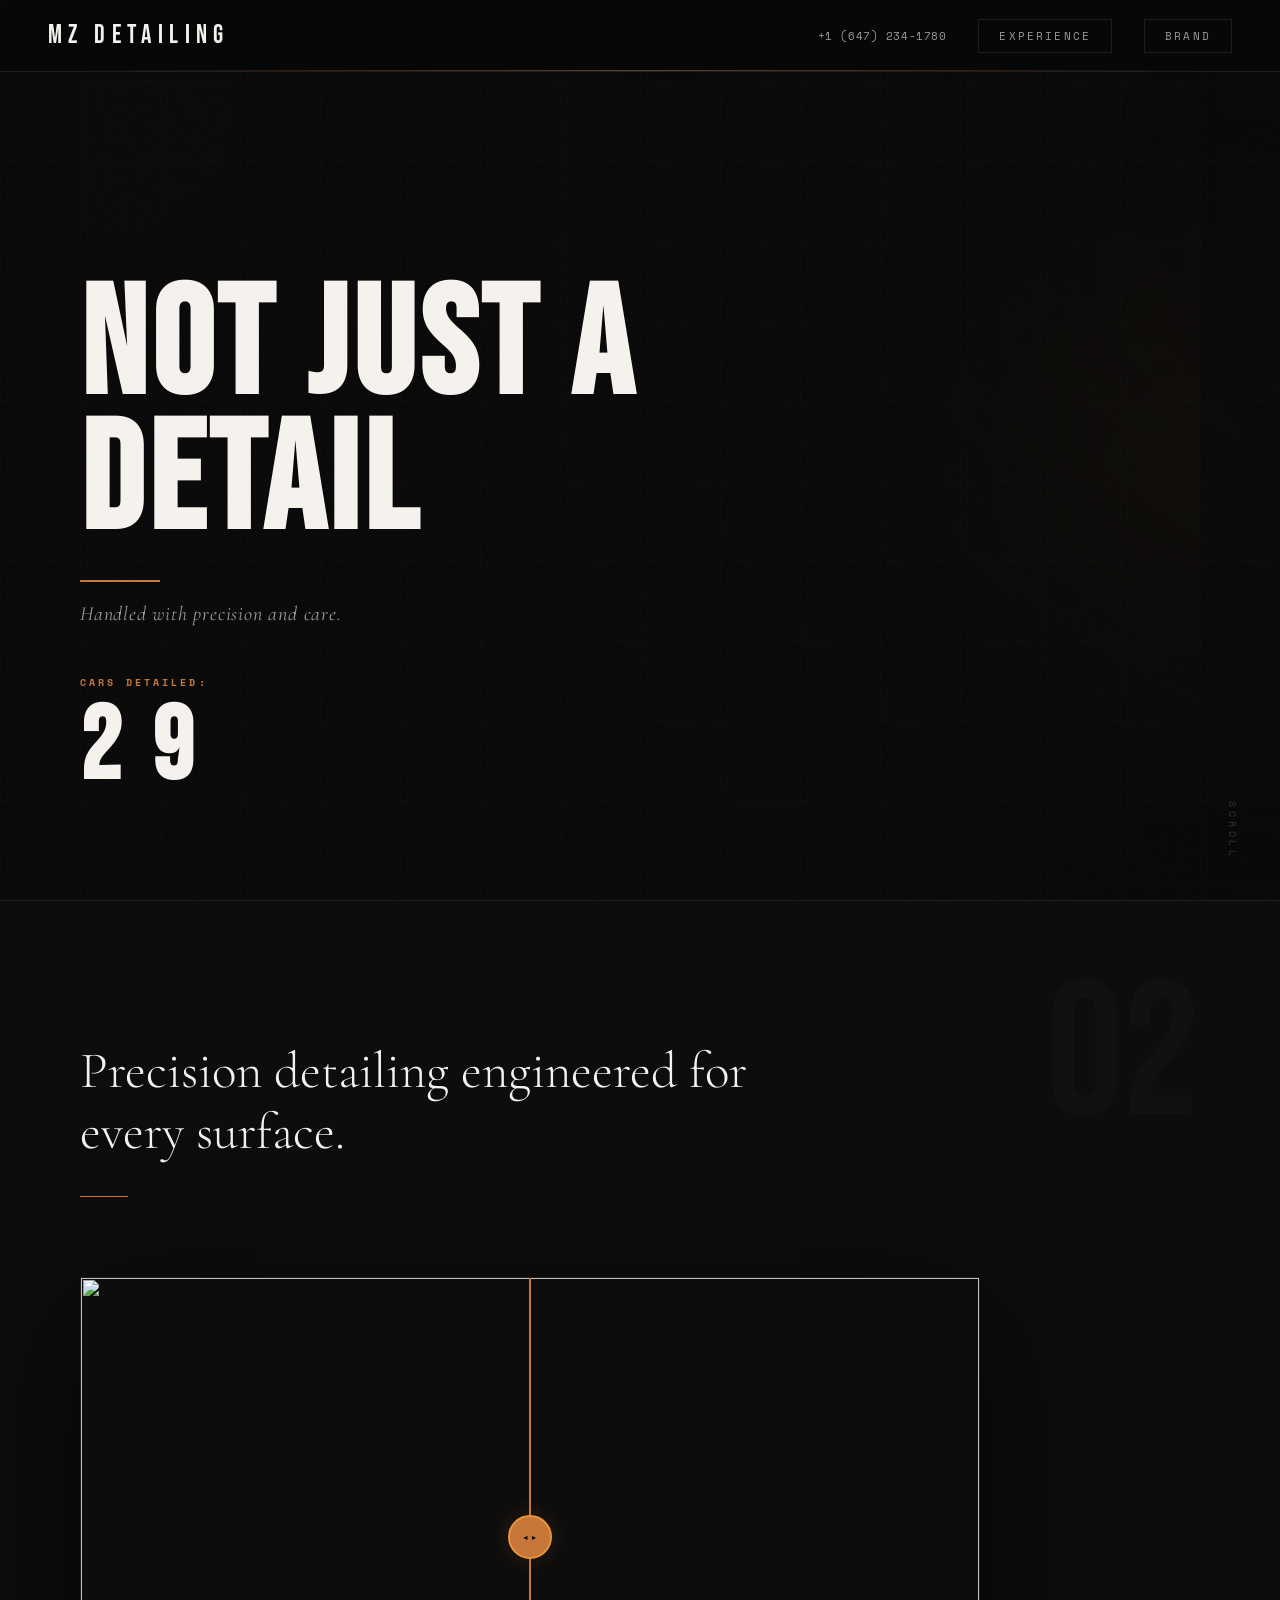
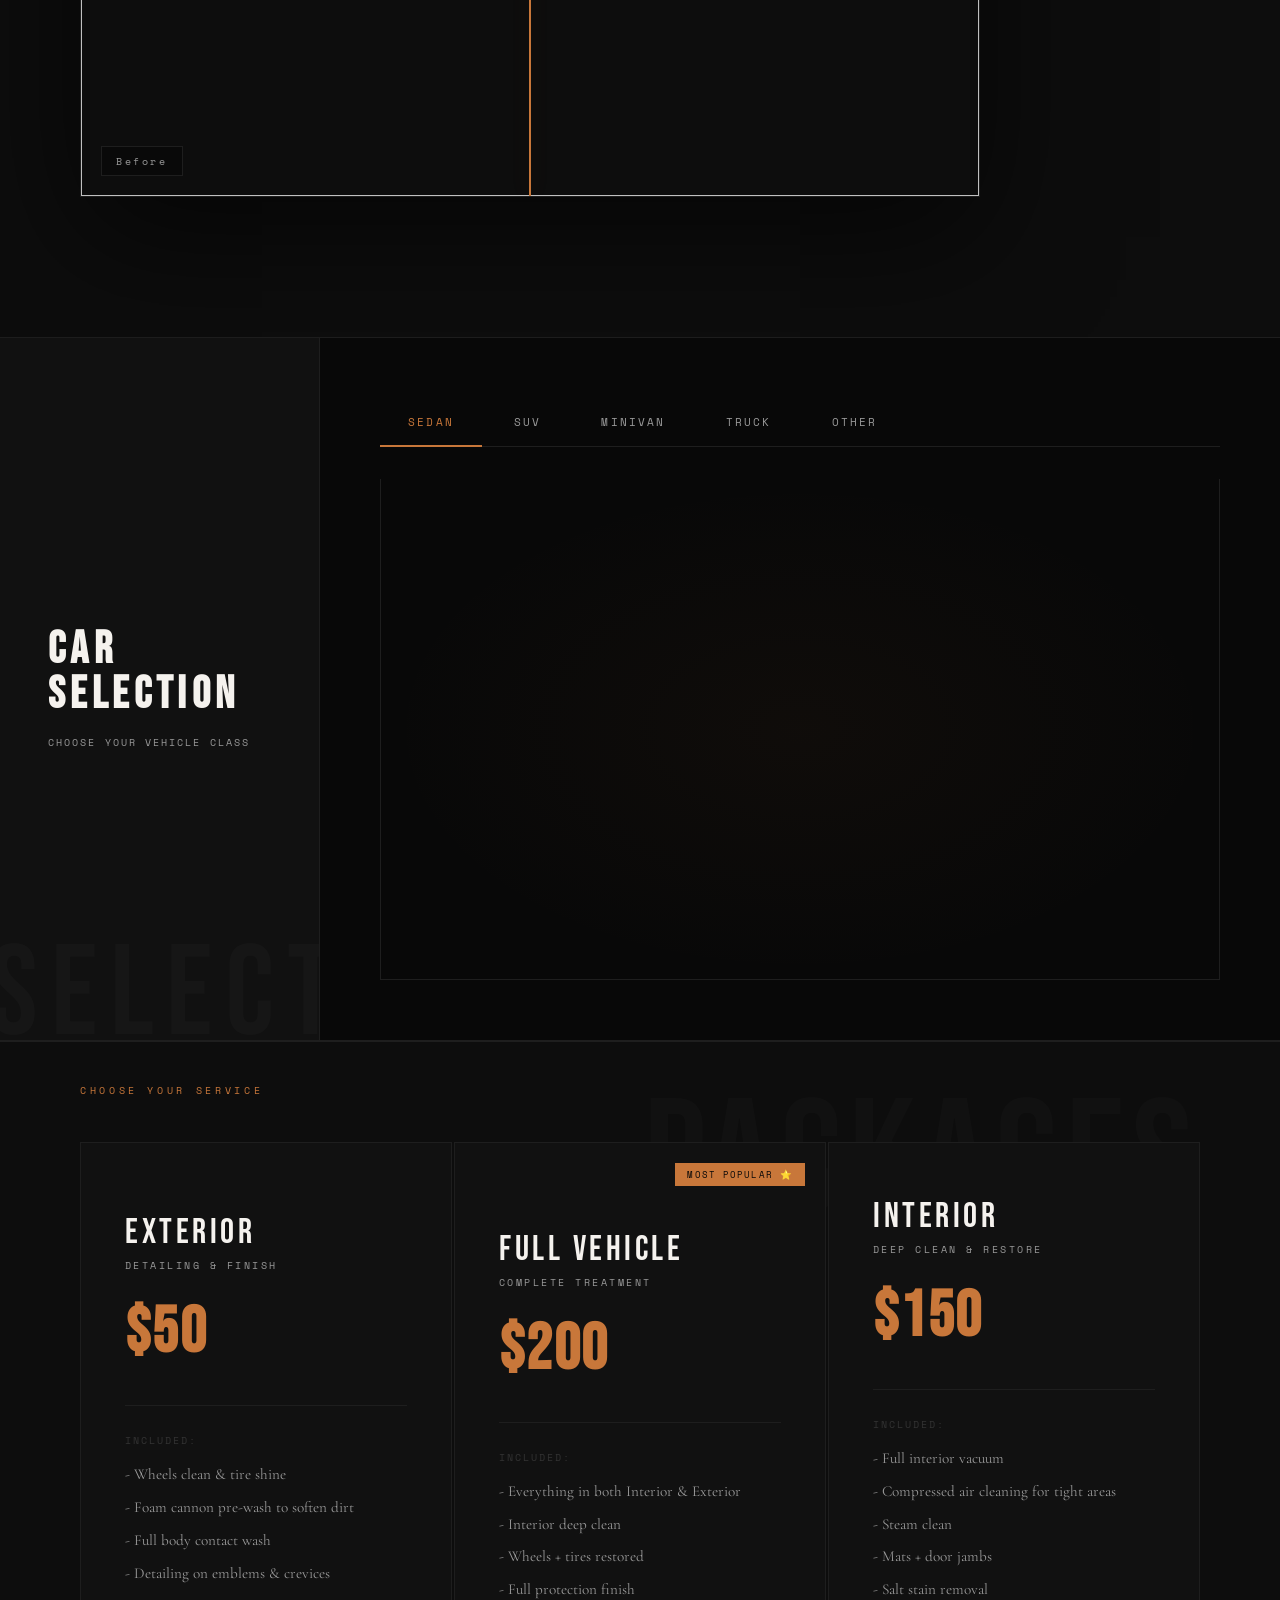
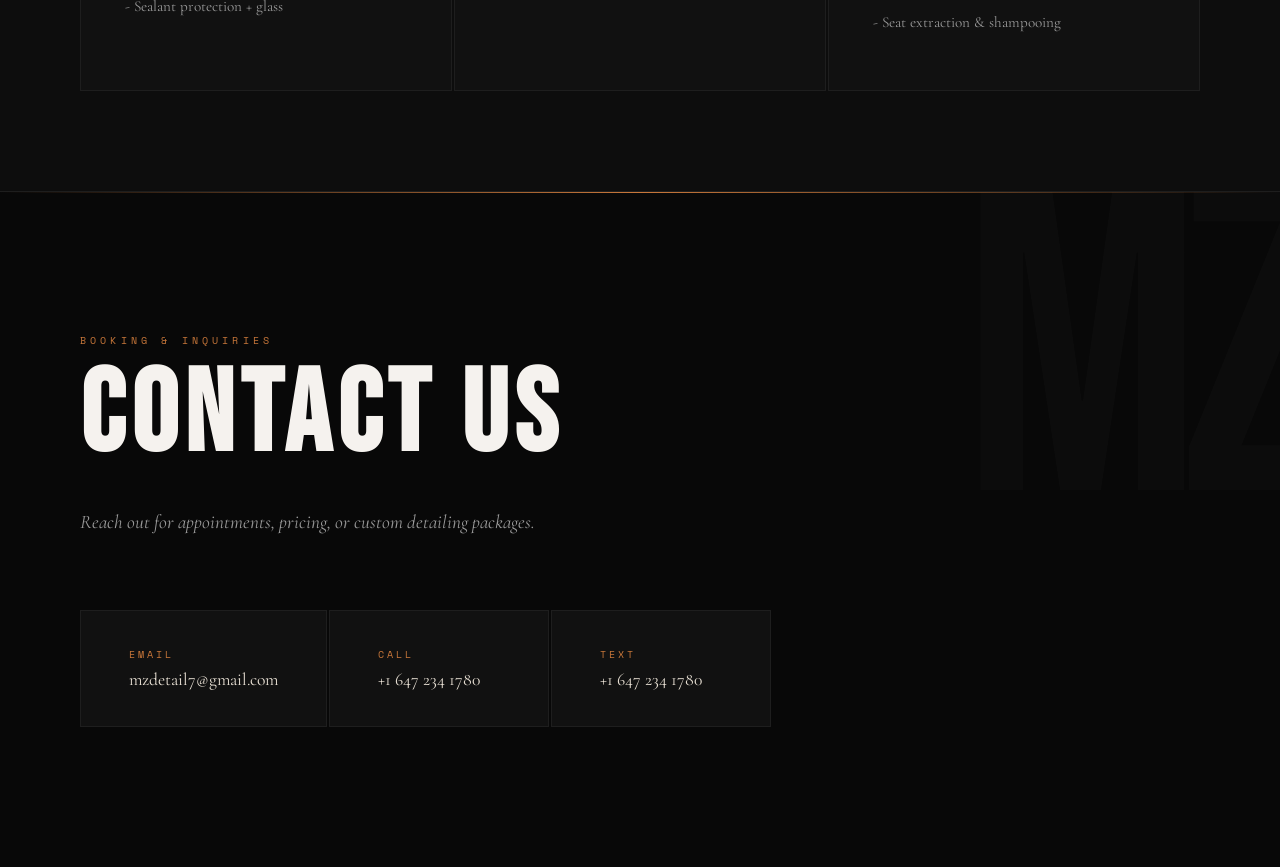
==== index.html @ 90c86f49 "pop up menu" ====
<!DOCTYPE html>
<html>
<head>
  <link rel="stylesheet" href="style.css">
</head>

<body>
  <div class="ambient ambient-1"></div>
  <div class="ambient ambient-2"></div>
  <div class="grid-overlay"></div>
  <div class="noise"></div>

  <nav>
    <div class="logo">MZ DETAILING</div>
      <div class="menu">
      <div> +1 (647) 234-1780</div>
      <button id="EXPERIENCE">EXPERIENCE</button>
      <button id="BRAND">BRAND</button>
    </div>
  </nav>

  <section class="hero">
    <video autoplay muted loop>
      <source src="car_driving_demo.mp4" type="video/mp4">
    </video>
    <div class="hero-overlay"></div>
    <div class="hero-text">
      <h1>NOT JUST A DETAIL</h1>
      <div class="hero-line"></div>
      <p>Handled with precision and care.</p>
      <h3> Cars Detailed: </h3>
      <h3 class="counter" data-target="100">0</h3>
    </div>
  </section>

  <section class="statement">

  <div class="statement-content">
    <h2>
      Precision detailing engineered
      for every surface.
    </h2>
    
    <div class="ba-slider" id="baSlider">

      <div class="layer before">
        <img src="before.jpg">
        <span>Before</span>
      </div>

      <div class="layer after">
        <img src="after.jpg">
        <span>After</span>
      </div>

      <div class="handle"></div>

    </div>
  </div>

</section>

  <section class="selector">

  <section class="car-selection-wrapper">

    <div class="car-selection-panel">

      <!-- LEFT WEDGE -->
      <div class="car-selection-left">
        <h2>CAR SELECTION</h2>
        <p>Choose your vehicle class</p>
      </div>

    <!-- RIGHT CONTENT -->
      <div class="car-selection-right">

        <div class="car-selection">

          <div class="vehicle-menu">
            <button>Sedan</button>
            <button>SUV</button>
            <button>Minivan</button>
            <button>Truck</button>
            <button>Other</button>
          </div>

          <div class="vehicle-preview">
            <script type="module" src="https://unpkg.com/@google/model-viewer/dist/model-viewer.min.js"></script>
            <model-viewer
              src="./models/sedan.glb"
              auto-rotate
              camera-controls
              shadow-intensity="1"
              exposure="1.2"
              environment-image="neutral"
              camera-orbit="0deg 75deg 3m"
              style="width: 100%; height: 500px; background: #111;">
            </model-viewer>
          </div>

        </div>

      </div>

    </div>

  </section>
  

  <!-- =========================
  PRICING PACKAGES
  ========================== -->
    <div class="vehicles">

      <section class="models">

        <button class="card" id="EXTERIOR">
          <div class="card-content">
            <span class="label">Exterior</span>
            <span class="sub">Detailing & finish</span>
            <h2 class="price" data-service="Exterior">$50</h2>
          </div>

          <div class="card-steps">
            <div>Included:</div>
            <div>- Wheels clean & tire shine</div>
            <div>- Foam cannon pre-wash to soften dirt</div>
            <div>- Full body contact wash</div>
            <div>- Detailing on emblems & crevices</div>
            <div>- Sealant protection + glass</div>
          </div>
        </button>

        <button class="card" id="FULL VEHICLE">
          <div class="popular-tag">Most Popular ⭐</div>

          <div class="card-content">
            <span class="label">Full Vehicle</span>
            <span class="sub">Complete treatment</span>
            <h2 class="price" data-service="FULL VEHICLE">$200</h2>
          </div>

          <div class="card-steps">
            <div>Included:</div>
            <div>- Everything in both Interior & Exterior</div>
            <div>- Interior deep clean</div>
            <div>- Wheels + tires restored</div>
            <div>- Full protection finish</div>
          </div>
        </button>

        <button class="card" id="INTERIOR">
          <div class="card-content">
            <span class="label">Interior</span>
            <span class="sub">Deep clean & restore</span>
            <h2 class="price" data-service="Interior">$150</h2>
          </div>

          <div class="card-steps">
            <div>Included:</div>
            <div>- Full interior vacuum</div>
            <div>- Compressed air cleaning for tight areas</div>
            <div>- Steam clean</div>
            <div>- Mats + door jambs</div>
            <div>- Salt stain removal</div>
            <div>- Seat extraction & shampooing</div>
          </div>
        </button>

      </section>

    </div>

  </section>

  <section class="contact">
    <div class="contact-box">
      <p class="eyebrow"> BOOKING & INQUIRIES</p>
      <h2>Contact Us</h2>
    
      <p class="contact-text">
        Reach out for appointments, pricing, or custom detailing packages.
      </p>
      <div class="contact-links">
        <a href="mailto:info@mzdetailing.com" class="contact-item">
          <span> Email</span>
          mzdetail7@gmail.com
        </a>

        <a href="tel:+1234567890" class="contact-item">
          <span> Call </span>
          +1 647 234 1780
        </a>

        <a href="tel:+1234567890" class="contact-item">
          <span> Text </span>
          +1 647 234 1780
        </a>
      </div>
  </section>

  <script src="script.js"></script>
</body>
---- style.css ----
/* ============================================================
   MZ DETAILING — INDUSTRIAL LUXURY
   Dark steel + copper accent + editorial typography
   ============================================================ */

@import url('https://fonts.googleapis.com/css2?family=Bebas+Neue&family=Cormorant+Garamond:ital,wght@0,300;0,400;0,600;1,300;1,400&family=Space+Mono:wght@400;700&display=swap');

/* ── TOKENS ─────────────────────────────────────────────── */
:root {
  --black:   #080808;
  --deep:    #0d0d0d;
  --panel:   #111111;
  --border:  #1e1e1e;
  --muted:   #333333;
  --steel:   #999999;
  --bone:    #e8e0d4;
  --white:   #f5f2ee;
  --copper:  #c8773a;
  --amber:   #e8963f;
  --glow:    rgba(200, 119, 58, 0.18);

  --ff-display: 'Bebas Neue', sans-serif;
  --ff-serif:   'Cormorant Garamond', serif;
  --ff-mono:    'Space Mono', monospace;

  --ease-out: cubic-bezier(0.16, 1, 0.3, 1);
  --ease-in:  cubic-bezier(0.7, 0, 0.84, 0);
}

/* ── RESET ──────────────────────────────────────────────── */
*, *::before, *::after { box-sizing: border-box; margin: 0; padding: 0; }

html {
  scroll-behavior: smooth;
  font-size: 16px;
}

body {
  background: var(--black);
  color: var(--bone);
  font-family: var(--ff-serif);
  overflow-x: hidden;
  cursor: crosshair;
}

a { color: inherit; text-decoration: none; }
button { cursor: pointer; font-family: inherit; border: none; background: none; }
img { display: block; width: 100%; }

/* ── AMBIENT BLOBS ──────────────────────────────────────── */
.ambient {
  position: fixed;
  border-radius: 50%;
  filter: blur(120px);
  pointer-events: none;
  z-index: 0;
  opacity: 0;
  animation: ambientPulse 8s ease-in-out infinite;
}

.ambient-1 {
  width: 600px; height: 600px;
  top: -200px; left: -200px;
  background: radial-gradient(circle, rgba(200,119,58,0.12), transparent 70%);
  animation-delay: 0s;
  opacity: 1;
}

.ambient-2 {
  width: 500px; height: 500px;
  bottom: 20%; right: -150px;
  background: radial-gradient(circle, rgba(232,150,63,0.08), transparent 70%);
  animation-delay: -4s;
  opacity: 1;
}

@keyframes ambientPulse {
  0%, 100% { transform: scale(1) translateY(0); opacity: 0.6; }
  50%       { transform: scale(1.15) translateY(-30px); opacity: 1; }
}

/* ── GRID OVERLAY ───────────────────────────────────────── */
.grid-overlay {
  position: fixed;
  inset: 0;
  pointer-events: none;
  z-index: 1;
  background-image:
    linear-gradient(rgba(255,255,255,0.015) 1px, transparent 1px),
    linear-gradient(90deg, rgba(255,255,255,0.015) 1px, transparent 1px);
  background-size: 80px 80px;
}

/* ── NOISE TEXTURE ──────────────────────────────────────── */
.noise {
  position: fixed;
  inset: 0;
  pointer-events: none;
  z-index: 2;
  opacity: 0.04;
  background-image: url("data:image/svg+xml,%3Csvg viewBox='0 0 256 256' xmlns='http://www.w3.org/2000/svg'%3E%3Cfilter id='n'%3E%3CfeTurbulence type='fractalNoise' baseFrequency='0.9' numOctaves='4' stitchTiles='stitch'/%3E%3C/filter%3E%3Crect width='100%25' height='100%25' filter='url(%23n)' opacity='1'/%3E%3C/svg%3E");
  background-repeat: repeat;
  background-size: 200px 200px;
}

/* ── NAV ─────────────────────────────────────────────────── */
nav {
  position: fixed;
  top: 0; left: 0; right: 0;
  z-index: 100;
  display: flex;
  align-items: center;
  justify-content: space-between;
  padding: 0 48px;
  height: 72px;
  background: rgba(8,8,8,0.85);
  backdrop-filter: blur(20px);
  border-bottom: 1px solid var(--border);
  transition: transform 0.4s var(--ease-out);
}

nav::after {
  content: '';
  position: absolute;
  bottom: 0; left: 48px; right: 48px;
  height: 1px;
  background: linear-gradient(90deg, transparent, var(--copper), transparent);
  opacity: 0.5;
}

.logo {
  font-family: var(--ff-display);
  font-size: 1.6rem;
  letter-spacing: 0.25em;
  color: var(--white);
  position: relative;
}

.logo::before {
  content: '';
  position: absolute;
  bottom: -4px; left: 0;
  width: 100%;
  height: 1px;
  background: var(--copper);
  transform: scaleX(0);
  transform-origin: left;
  transition: transform 0.4s var(--ease-out);
}

nav:hover .logo::before { transform: scaleX(1); }

.menu {
  display: flex;
  align-items: center;
  gap: 32px;
}

.menu > div {
  font-family: var(--ff-mono);
  font-size: 0.7rem;
  color: var(--steel);
  letter-spacing: 0.05em;
}

.menu button {
  font-family: var(--ff-mono);
  font-size: 0.68rem;
  letter-spacing: 0.2em;
  color: var(--steel);
  padding: 8px 20px;
  border: 1px solid var(--border);
  background: transparent;
  transition: color 0.3s, border-color 0.3s, background 0.3s;
  position: relative;
  overflow: hidden;
}

.menu button::before {
  content: '';
  position: absolute;
  inset: 0;
  background: var(--copper);
  transform: scaleY(0);
  transform-origin: bottom;
  transition: transform 0.3s var(--ease-out);
  z-index: -1;
}

.menu button:hover { color: var(--black); border-color: var(--copper); }
.menu button:hover::before { transform: scaleY(1); }

/* ── HERO ────────────────────────────────────────────────── */
.hero {
  position: relative;
  height: 100vh;
  min-height: 700px;
  overflow: hidden;
  display: flex;
  align-items: flex-end;
  padding: 0 0 100px 80px;
}

.hero video {
  position: absolute;
  inset: 0;
  width: 100%;
  height: 100%;
  object-fit: cover;
  filter: saturate(0.3) brightness(0.4);
}

.hero-overlay {
  position: absolute;
  inset: 0;
  background:
    linear-gradient(to right, rgba(8,8,8,0.92) 40%, transparent 100%),
    linear-gradient(to top, rgba(8,8,8,0.8) 0%, transparent 60%);
}

/* Vignette ring */
.hero::after {
  content: '';
  position: absolute;
  inset: 0;
  border: 80px solid rgba(8,8,8,0.6);
  pointer-events: none;
}

.hero-text {
  position: relative;
  z-index: 10;
  max-width: 700px;
}

.hero-text h1 {
  font-family: var(--ff-display);
  font-size: clamp(5rem, 12vw, 11rem);
  line-height: 0.88;
  letter-spacing: 0.03em;
  color: var(--white);
  animation: heroReveal 1.2s var(--ease-out) both;
}

.hero-line {
  width: 80px;
  height: 2px;
  background: var(--copper);
  margin: 28px 0 20px;
  animation: heroReveal 1.2s var(--ease-out) 0.2s both;
}

.hero-text p {
  font-family: var(--ff-serif);
  font-style: italic;
  font-size: 1.25rem;
  color: var(--steel);
  letter-spacing: 0.04em;
  animation: heroReveal 1.2s var(--ease-out) 0.35s both;
}

.hero-text h3 {
  font-family: var(--ff-mono);
  font-size: 0.65rem;
  letter-spacing: 0.3em;
  color: var(--copper);
  margin-top: 48px;
  text-transform: uppercase;
  animation: heroReveal 1.2s var(--ease-out) 0.5s both;
}

.hero-text .counter {
  font-family: var(--ff-display);
  font-size: clamp(3rem, 8vw, 6.5rem);
  color: var(--white);
  line-height: 1;
  display: block;
  margin-top: 8px;
  animation: heroReveal 1.2s var(--ease-out) 0.55s both;
}

@keyframes heroReveal {
  from { opacity: 0; transform: translateY(40px); }
  to   { opacity: 1; transform: translateY(0); }
}

/* Scroll indicator */
.hero::before {
  content: 'SCROLL';
  position: absolute;
  right: 40px;
  bottom: 40px;
  font-family: var(--ff-mono);
  font-size: 0.6rem;
  letter-spacing: 0.4em;
  color: var(--muted);
  writing-mode: vertical-rl;
  z-index: 10;
  animation: scrollBlink 2s ease-in-out infinite;
}

@keyframes scrollBlink {
  0%, 100% { opacity: 0.4; }
  50%       { opacity: 1; }
}

/* ── STATEMENT SECTION ──────────────────────────────────── */
.statement {
  position: relative;
  z-index: 3;
  padding: 140px 80px;
  background: var(--deep);
  border-top: 1px solid var(--border);
  border-bottom: 1px solid var(--border);
}

.statement::before {
  content: '02';
  position: absolute;
  top: 60px; right: 80px;
  font-family: var(--ff-display);
  font-size: 12rem;
  color: rgba(255,255,255,0.02);
  line-height: 1;
  pointer-events: none;
}

.statement-content {
  max-width: 1200px;
  margin: 0 auto;
}

.statement-content h2 {
  font-family: var(--ff-serif);
  font-weight: 300;
  font-size: clamp(2rem, 4vw, 3.5rem);
  line-height: 1.2;
  color: var(--white);
  max-width: 700px;
  margin-bottom: 80px;
  position: relative;
}

.statement-content h2::after {
  content: '';
  display: block;
  width: 48px;
  height: 1px;
  background: var(--copper);
  margin-top: 32px;
}

/* BEFORE/AFTER SLIDER */
.ba-slider {
  position: relative;
  width: 100%;
  max-width: 900px;
  height: 520px;
  overflow: hidden;
  border: 1px solid var(--border);
  cursor: col-resize;
  box-shadow: 0 40px 120px rgba(0,0,0,0.6);
}

.layer {
  position: absolute;
  inset: 0;
  overflow: hidden;
}

.layer img {
  width: 100%;
  height: 100%;
  object-fit: cover;
  display: block;
}

.layer span {
  position: absolute;
  bottom: 20px;
  font-family: var(--ff-mono);
  font-size: 0.65rem;
  letter-spacing: 0.25em;
  padding: 6px 14px;
  background: rgba(8,8,8,0.8);
  border: 1px solid var(--border);
  color: var(--steel);
}

.layer.before span { left: 20px; }
.layer.after span  { right: 20px; }
.layer.after { clip-path: inset(0 50% 0 0); }

.handle {
  position: absolute;
  top: 0; bottom: 0;
  left: 50%;
  width: 2px;
  background: var(--copper);
  z-index: 10;
  transform: translateX(-50%);
  box-shadow: 0 0 20px var(--glow);
}

.handle::before, .handle::after {
  content: '';
  position: absolute;
  left: 50%;
  transform: translateX(-50%);
  width: 44px;
  height: 44px;
  border-radius: 50%;
  background: var(--copper);
  border: 2px solid var(--amber);
  box-shadow: 0 0 24px var(--glow);
}

.handle::before { top: 50%; transform: translate(-50%, -50%); }

/* Arrow chevrons inside handle */
.handle::after {
  top: 50%; transform: translate(-50%, -50%);
  background: transparent;
  border: none;
  content: '◀ ▶';
  font-size: 0.55rem;
  color: var(--black);
  font-weight: bold;
  display: flex;
  align-items: center;
  justify-content: center;
  letter-spacing: 0.1em;
  width: auto;
  height: auto;
  white-space: nowrap;
}

/* ── SELECTOR / VEHICLE ─────────────────────────────────── */
.selector {
  position: relative;
  z-index: 3;
  background: var(--black);
}

.car-selection-wrapper {
  padding: 0;
}

.car-selection-panel {
  display: grid;
  grid-template-columns: 320px 1fr;
  min-height: 600px;
  border-bottom: 1px solid var(--border);
}

.car-selection-left {
  background: var(--panel);
  border-right: 1px solid var(--border);
  padding: 80px 48px;
  display: flex;
  flex-direction: column;
  justify-content: center;
  position: relative;
  overflow: hidden;
}

.car-selection-left::after {
  content: 'SELECT';
  position: absolute;
  bottom: -20px; left: -10px;
  font-family: var(--ff-display);
  font-size: 8rem;
  color: rgba(255,255,255,0.025);
  letter-spacing: 0.1em;
  pointer-events: none;
  line-height: 1;
}

.car-selection-left h2 {
  font-family: var(--ff-display);
  font-size: 2.8rem;
  letter-spacing: 0.12em;
  color: var(--white);
  line-height: 1;
}

.car-selection-left p {
  font-family: var(--ff-mono);
  font-size: 0.65rem;
  letter-spacing: 0.2em;
  color: var(--steel);
  margin-top: 16px;
  text-transform: uppercase;
}

.car-selection-right {
  padding: 60px 60px 60px 60px;
  background: var(--black);
}

.car-selection {
  display: grid;
  grid-template-rows: auto 1fr;
  height: 100%;
  gap: 32px;
}

/* VEHICLE MENU */
.vehicle-menu {
  display: flex;
  gap: 4px;
  border-bottom: 1px solid var(--border);
  padding-bottom: 0;
  position: relative;
}

.vehicle-menu button {
  font-family: var(--ff-mono);
  font-size: 0.68rem;
  letter-spacing: 0.2em;
  color: var(--steel);
  padding: 16px 28px;
  background: transparent;
  border: none;
  transition: color 0.3s;
  position: relative;
  text-transform: uppercase;
}

.vehicle-menu button::after {
  content: '';
  position: absolute;
  bottom: -1px; left: 0; right: 0;
  height: 2px;
  background: var(--copper);
  transform: scaleX(0);
  transition: transform 0.3s var(--ease-out);
}

.vehicle-menu button:hover { color: var(--bone); }
.vehicle-menu button.active { color: var(--copper); }
.vehicle-menu button.active::after { transform: scaleX(1); }

.vehicle-preview {
  display: flex;
  align-items: center;
  justify-content: center;
  background: radial-gradient(ellipse at center, rgba(200,119,58,0.04) 0%, transparent 70%);
  border: 1px solid var(--border);
  border-top: none;
  min-height: 420px;
  position: relative;
  overflow: hidden;
}

.vehicle-preview model-viewer {
  width: 100%;
  height: 480px;
  background: transparent !important;
  --progress-bar-color: var(--copper);
  --progress-mask: transparent;
  opacity: 1;
  transition: opacity 0.3s ease;
}

/* ── PRICING CARDS ──────────────────────────────────────── */
.vehicles {
  padding: 100px 80px;
  background: var(--deep);
  border-top: 1px solid var(--border);
  position: relative;
  z-index: 3;
}

.vehicles::before {
  content: 'PACKAGES';
  position: absolute;
  top: 40px; right: 80px;
  font-family: var(--ff-display);
  font-size: 10rem;
  color: rgba(255,255,255,0.02);
  pointer-events: none;
  letter-spacing: 0.05em;
  line-height: 1;
}

.models {
  display: grid;
  grid-template-columns: repeat(3, 1fr);
  gap: 2px;
  max-width: 1300px;
  margin: 0 auto;
  position: relative;
}

/* Section label above cards */
.models::before {
  content: 'CHOOSE YOUR SERVICE';
  position: absolute;
  top: -60px; left: 0;
  font-family: var(--ff-mono);
  font-size: 0.65rem;
  letter-spacing: 0.35em;
  color: var(--copper);
}

.card {
  position: relative;
  background: var(--panel);
  border: 1px solid var(--border);
  padding: 56px 44px;
  text-align: left;
  overflow: hidden;
  transition: opacity 0.7s var(--ease-out), box-shadow 0.4s, border-color 0.3s;
  opacity: 0;
  transform: translateY(40px);
  cursor: pointer;
  --mx: 50%; --my: 50%;
}

.card.show {
  opacity: 1;
  transform: translateY(0);
}

/* Shimmer / spotlight */
.card::before {
  content: '';
  position: absolute;
  inset: 0;
  background: radial-gradient(circle at var(--mx) var(--my), rgba(200,119,58,0.12), transparent 55%);
  opacity: 0;
  transition: opacity 0.4s;
  pointer-events: none;
}

.card:hover::before { opacity: 1; }
.card:hover { border-color: rgba(200,119,58,0.5); box-shadow: 0 24px 80px rgba(0,0,0,0.5); }

/* Top copper line on hover */
.card::after {
  content: '';
  position: absolute;
  top: 0; left: 0; right: 0;
  height: 2px;
  background: linear-gradient(90deg, transparent, var(--copper), transparent);
  transform: scaleX(0);
  transition: transform 0.5s var(--ease-out);
}

.card:hover::after { transform: scaleX(1); }

/* Popular tag */
.popular-tag {
  position: absolute;
  top: 20px; right: 20px;
  font-family: var(--ff-mono);
  font-size: 0.58rem;
  letter-spacing: 0.12em;
  color: var(--black);
  background: var(--copper);
  padding: 5px 12px;
  text-transform: uppercase;
}

.card-content {
  margin-bottom: 40px;
}

.label {
  display: block;
  font-family: var(--ff-display);
  font-size: 2.2rem;
  letter-spacing: 0.1em;
  color: var(--white);
  line-height: 1;
}

.sub {
  display: block;
  font-family: var(--ff-mono);
  font-size: 0.62rem;
  letter-spacing: 0.25em;
  color: var(--steel);
  margin-top: 8px;
  text-transform: uppercase;
}

.price {
  font-family: var(--ff-display);
  font-size: 4rem;
  color: var(--copper);
  line-height: 1;
  margin-top: 28px;
  letter-spacing: 0.02em;
  transition: color 0.3s;
}

.card:hover .price { color: var(--amber); }

.card-steps {
  border-top: 1px solid var(--border);
  padding-top: 28px;
  display: flex;
  flex-direction: column;
  gap: 10px;
}

.card-steps div {
  font-family: var(--ff-serif);
  font-size: 0.95rem;
  color: var(--steel);
  line-height: 1.5;
  transition: color 0.3s;
}

.card-steps div:first-child {
  font-family: var(--ff-mono);
  font-size: 0.62rem;
  letter-spacing: 0.2em;
  text-transform: uppercase;
  color: var(--muted);
  margin-bottom: 4px;
}

.card:hover .card-steps div { color: var(--bone); }

/* Stagger card reveals */
.card:nth-child(1) { transition-delay: 0s; }
.card:nth-child(2) { transition-delay: 0.1s; }
.card:nth-child(3) { transition-delay: 0.2s; }

/* ── CONTACT ─────────────────────────────────────────────── */
.contact {
  position: relative;
  z-index: 3;
  padding: 140px 80px;
  background: var(--black);
  border-top: 1px solid var(--border);
  overflow: hidden;
}

.contact::before {
  content: 'MZ';
  position: absolute;
  top: -60px; right: -40px;
  font-family: var(--ff-display);
  font-size: 28rem;
  line-height: 1;
  color: rgba(255,255,255,0.015);
  pointer-events: none;
  letter-spacing: -0.05em;
}

/* Copper top border sweep */
.contact::after {
  content: '';
  position: absolute;
  top: 0; left: 0; right: 0;
  height: 1px;
  background: linear-gradient(90deg, transparent 0%, var(--copper) 50%, transparent 100%);
}

.contact-box {
  max-width: 900px;
  position: relative;
  z-index: 1;
}

.eyebrow {
  font-family: var(--ff-mono);
  font-size: 0.65rem;
  letter-spacing: 0.4em;
  color: var(--copper);
  text-transform: uppercase;
  margin-bottom: 20px;
}

.contact-box h2 {
  font-family: var(--ff-display);
  font-size: clamp(4rem, 9vw, 8rem);
  line-height: 0.85;
  letter-spacing: 0.06em;
  color: var(--white);
  margin-bottom: 40px;
}

.contact-text {
  font-family: var(--ff-serif);
  font-style: italic;
  font-size: 1.2rem;
  color: var(--steel);
  max-width: 480px;
  line-height: 1.7;
  margin-bottom: 72px;
}

.contact-links {
  display: flex;
  gap: 2px;
  flex-wrap: wrap;
}

.contact-item {
  display: flex;
  flex-direction: column;
  gap: 8px;
  padding: 36px 48px;
  background: var(--panel);
  border: 1px solid var(--border);
  font-family: var(--ff-serif);
  font-size: 1.1rem;
  color: var(--bone);
  min-width: 220px;
  transition: background 0.3s, border-color 0.3s, transform 0.3s var(--ease-out);
  position: relative;
  overflow: hidden;
}

.contact-item::after {
  content: '→';
  position: absolute;
  bottom: 20px; right: 24px;
  font-size: 1rem;
  color: var(--copper);
  opacity: 0;
  transform: translateX(-8px);
  transition: opacity 0.3s, transform 0.3s;
}

.contact-item:hover {
  background: var(--deep);
  border-color: rgba(200,119,58,0.4);
  transform: translateY(-4px);
}

.contact-item:hover::after { opacity: 1; transform: translateX(0); }

.contact-item span {
  font-family: var(--ff-mono);
  font-size: 0.6rem;
  letter-spacing: 0.3em;
  color: var(--copper);
  text-transform: uppercase;
}

/* ── OTHER VEHICLE POPUP ─────────────────────────────────── */
.other-popup {
  position: fixed;
  inset: 0;
  z-index: 999;
  display: flex;
  align-items: center;
  justify-content: center;
  pointer-events: none;
  opacity: 0;
  transition: opacity 0.4s var(--ease-out);
}

.other-popup.active {
  opacity: 1;
  pointer-events: all;
}

.other-popup-backdrop {
  position: absolute;
  inset: 0;
  background: rgba(8, 8, 8, 0.85);
  backdrop-filter: blur(8px);
}

.other-popup-box {
  position: relative;
  z-index: 1;
  background: var(--panel);
  border: 1px solid var(--border);
  padding: 64px 60px;
  max-width: 560px;
  width: calc(100% - 48px);
  transform: translateY(32px) scale(0.97);
  transition: transform 0.5s var(--ease-out);
  overflow: hidden;
}

.other-popup-box::before {
  content: '';
  position: absolute;
  top: 0; left: 0; right: 0;
  height: 2px;
  background: linear-gradient(90deg, transparent, var(--copper), transparent);
}

.other-popup-box::after {
  content: 'MZ';
  position: absolute;
  bottom: -40px; right: -20px;
  font-family: var(--ff-display);
  font-size: 14rem;
  line-height: 1;
  color: rgba(255,255,255,0.02);
  pointer-events: none;
  letter-spacing: -0.05em;
}

.other-popup.active .other-popup-box {
  transform: translateY(0) scale(1);
}

.other-popup-close {
  position: absolute;
  top: 20px; right: 20px;
  font-family: var(--ff-mono);
  font-size: 0.7rem;
  color: var(--muted);
  padding: 8px 12px;
  border: 1px solid var(--border);
  background: transparent;
  transition: color 0.2s, border-color 0.2s;
  cursor: pointer;
  z-index: 2;
}

.other-popup-close:hover {
  color: var(--white);
  border-color: var(--copper);
}

.other-popup-eyebrow {
  font-family: var(--ff-mono);
  font-size: 0.62rem;
  letter-spacing: 0.35em;
  color: var(--copper);
  margin-bottom: 16px;
}

.other-popup-title {
  font-family: var(--ff-display);
  font-size: 3.8rem;
  line-height: 0.9;
  letter-spacing: 0.06em;
  color: var(--white);
  margin-bottom: 24px;
}

.other-popup-title em {
  font-family: var(--ff-serif);
  font-style: italic;
  color: var(--copper);
  font-size: 0.85em;
  letter-spacing: 0.02em;
}

.other-popup-body {
  font-family: var(--ff-serif);
  font-style: italic;
  font-size: 1.05rem;
  color: var(--steel);
  line-height: 1.7;
  margin-bottom: 48px;
  max-width: 400px;
}

.other-popup-actions {
  display: flex;
  flex-direction: column;
  gap: 2px;
}

.other-popup-btn {
  display: flex;
  align-items: center;
  justify-content: space-between;
  padding: 20px 28px;
  border: 1px solid var(--border);
  background: var(--deep);
  transition: background 0.3s, border-color 0.3s, transform 0.3s var(--ease-out);
  position: relative;
  overflow: hidden;
}

.other-popup-btn::after {
  content: '→';
  font-size: 1rem;
  color: var(--copper);
  opacity: 0;
  transform: translateX(-8px);
  transition: opacity 0.3s, transform 0.3s;
}

.other-popup-btn:hover {
  border-color: rgba(200,119,58,0.5);
  background: var(--panel);
  transform: translateX(4px);
}

.other-popup-btn:hover::after {
  opacity: 1;
  transform: translateX(0);
}

.other-popup-btn.primary {
  border-color: rgba(200,119,58,0.3);
  background: rgba(200,119,58,0.08);
}

.other-popup-btn.primary:hover {
  background: rgba(200,119,58,0.15);
}

.other-popup-btn-label {
  font-family: var(--ff-mono);
  font-size: 0.65rem;
  letter-spacing: 0.25em;
  color: var(--copper);
}

.other-popup-btn-sub {
  font-family: var(--ff-serif);
  font-size: 0.95rem;
  color: var(--bone);
}

/* ── SCROLLBAR ───────────────────────────────────────────── */
::-webkit-scrollbar { width: 4px; }
::-webkit-scrollbar-track { background: var(--black); }
::-webkit-scrollbar-thumb { background: var(--copper); border-radius: 0; }

/* ── SELECTION ───────────────────────────────────────────── */
::selection { background: var(--copper); color: var(--black); }

/* ── RESPONSIVE ─────────────────────────────────────────── */
@media (max-width: 900px) {
  nav { padding: 0 24px; }
  .menu > div { display: none; }

  .hero { padding: 0 0 80px 32px; }

  .statement { padding: 80px 32px; }
  .vehicles { padding: 80px 32px; }
  .contact { padding: 80px 32px; }

  .car-selection-panel {
    grid-template-columns: 1fr;
  }

  .car-selection-left {
    padding: 48px 32px;
    border-right: none;
    border-bottom: 1px solid var(--border);
  }

  .car-selection-right { padding: 40px 32px; }

  .models {
    grid-template-columns: 1fr;
    gap: 2px;
  }

  .contact-links { flex-direction: column; }
  .contact-item { min-width: unset; }
}

@media (max-width: 600px) {
  .ba-slider { height: 280px; }

  .hero-text h1 { font-size: 4.5rem; }

  .vehicle-menu button {
    padding: 12px 16px;
    font-size: 0.6rem;
  }
}
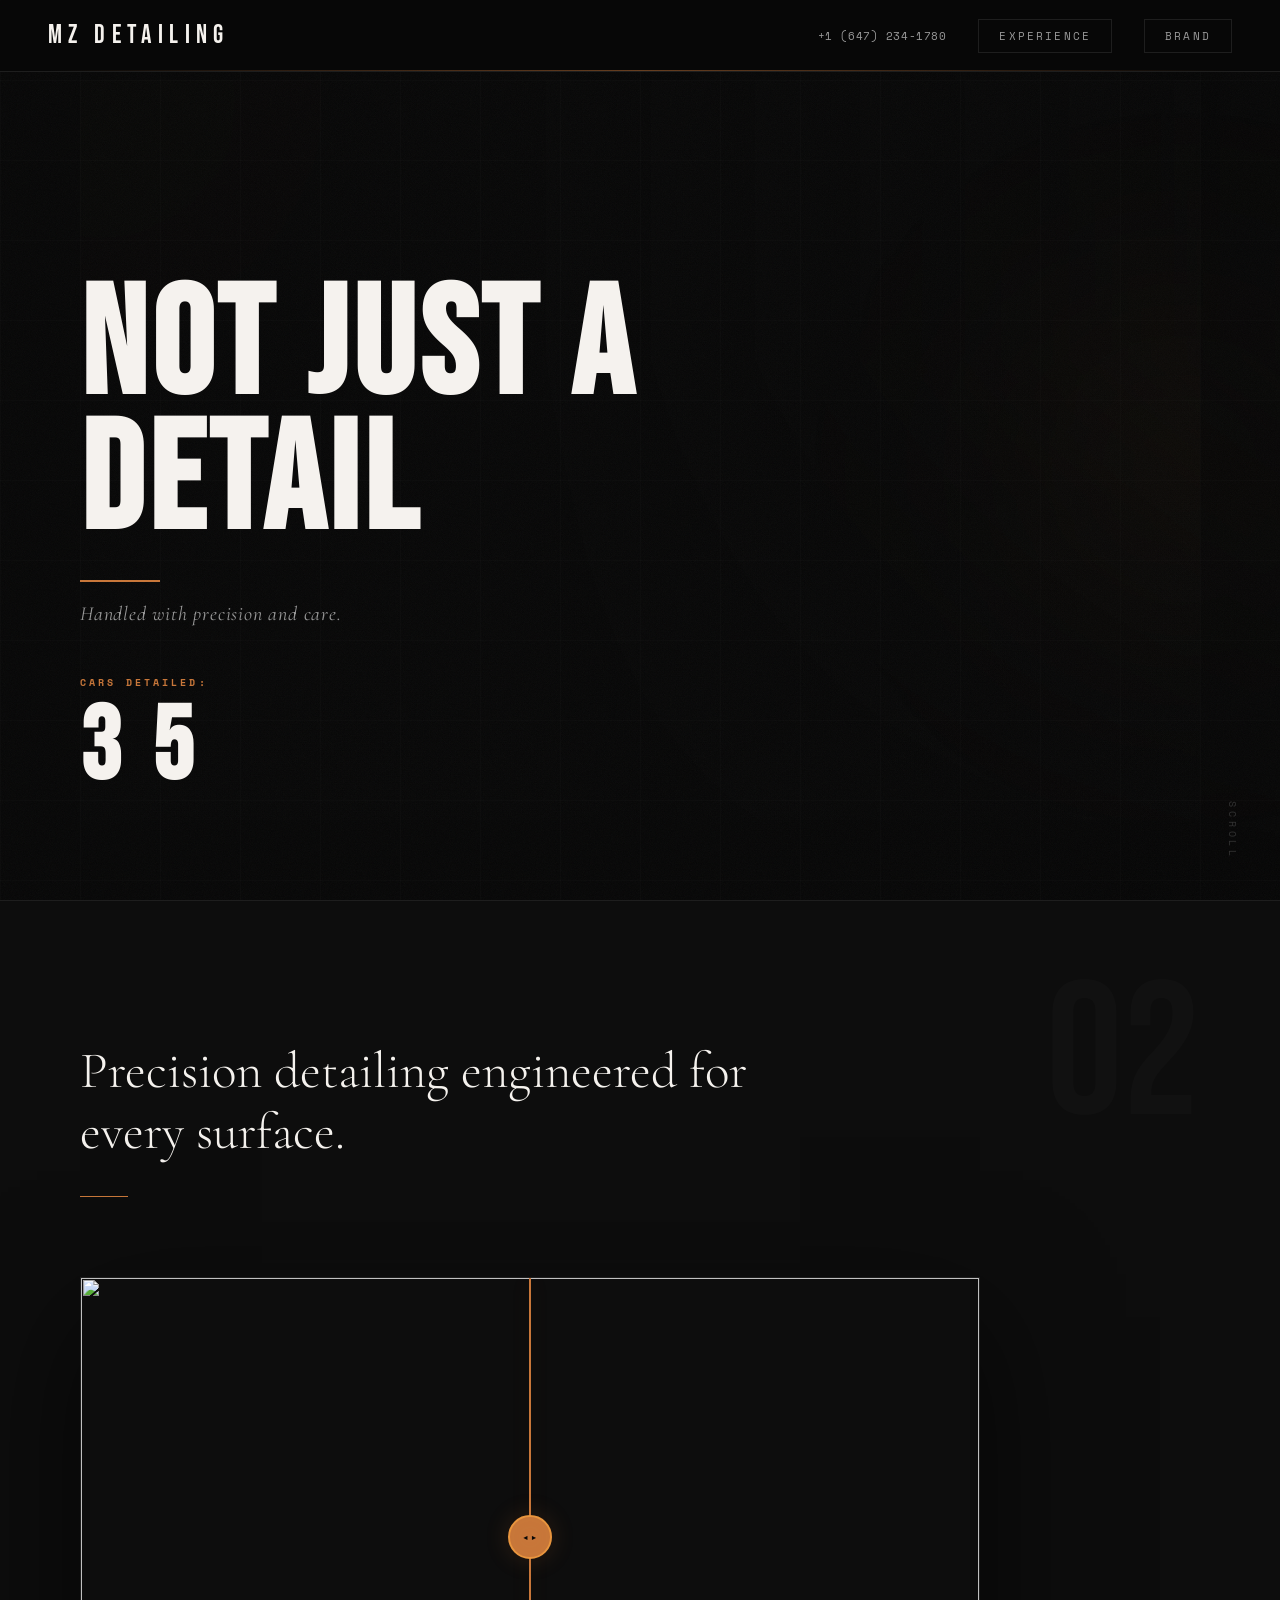
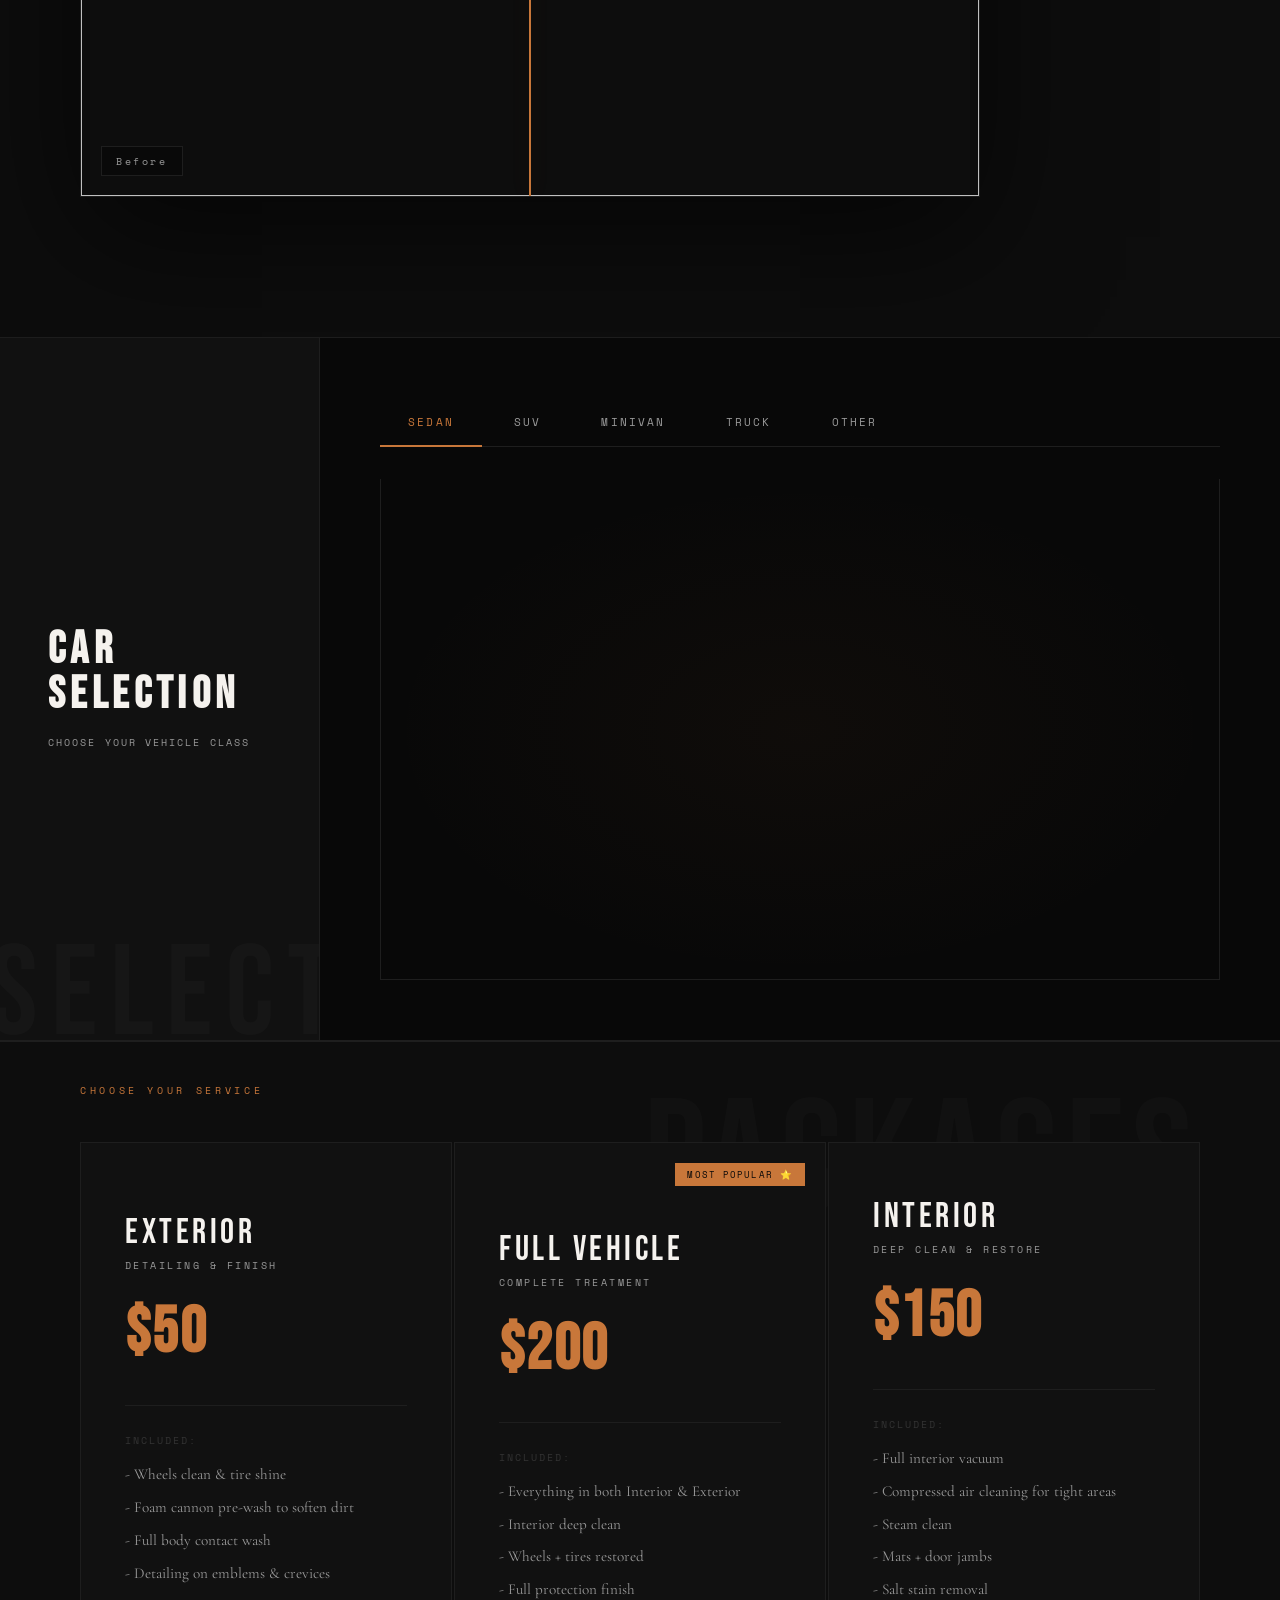
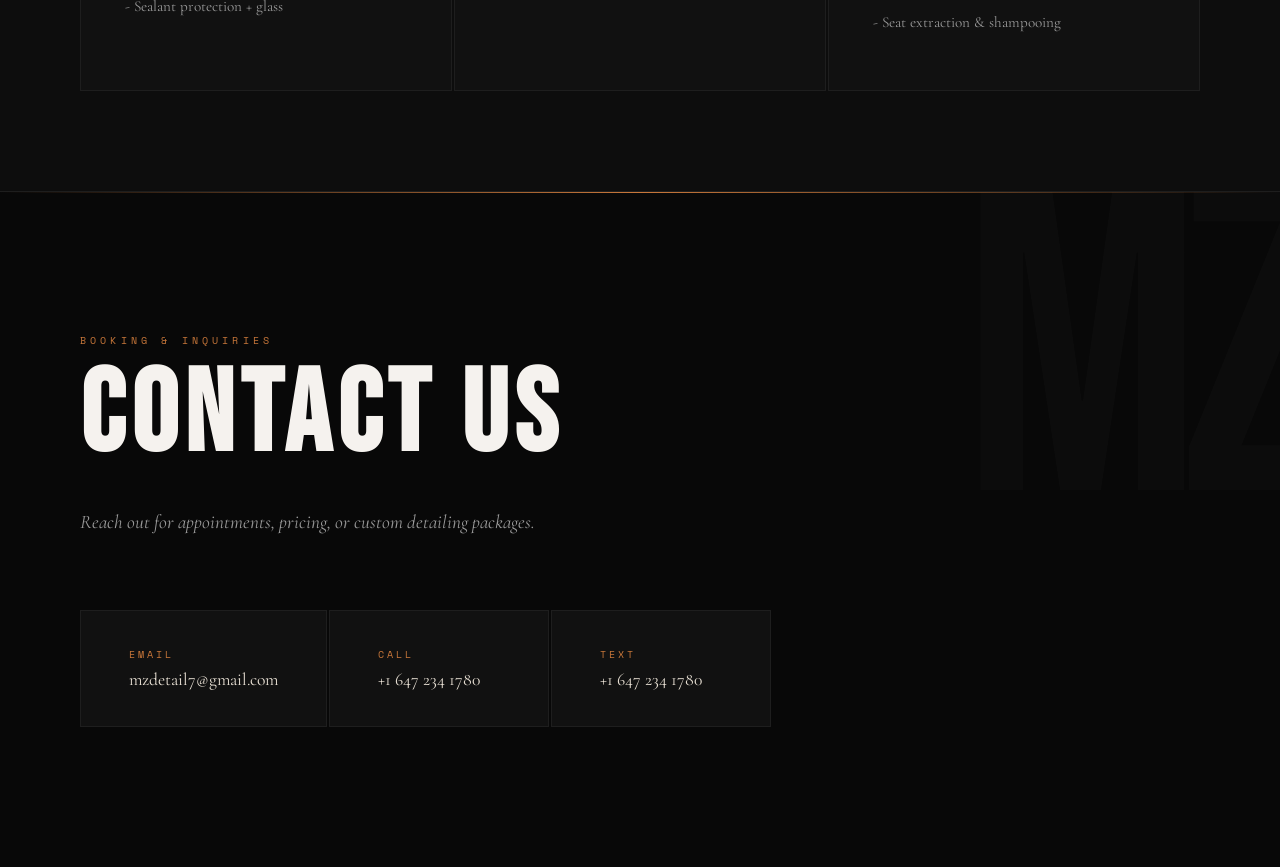
==== commit 5fd95085: "number changes" ====
--- a/index.html
+++ b/index.html
@@ -188,12 +188,12 @@
           mzdetail7@gmail.com
         </a>
 
-        <a href="tel:+1234567890" class="contact-item">
+        <a href="tel:+16472341780" class="contact-item">
           <span> Call </span>
           +1 647 234 1780
         </a>
 
-        <a href="tel:+1234567890" class="contact-item">
+        <a href="tel:+16472341780" class="contact-item">
           <span> Text </span>
           +1 647 234 1780
         </a>
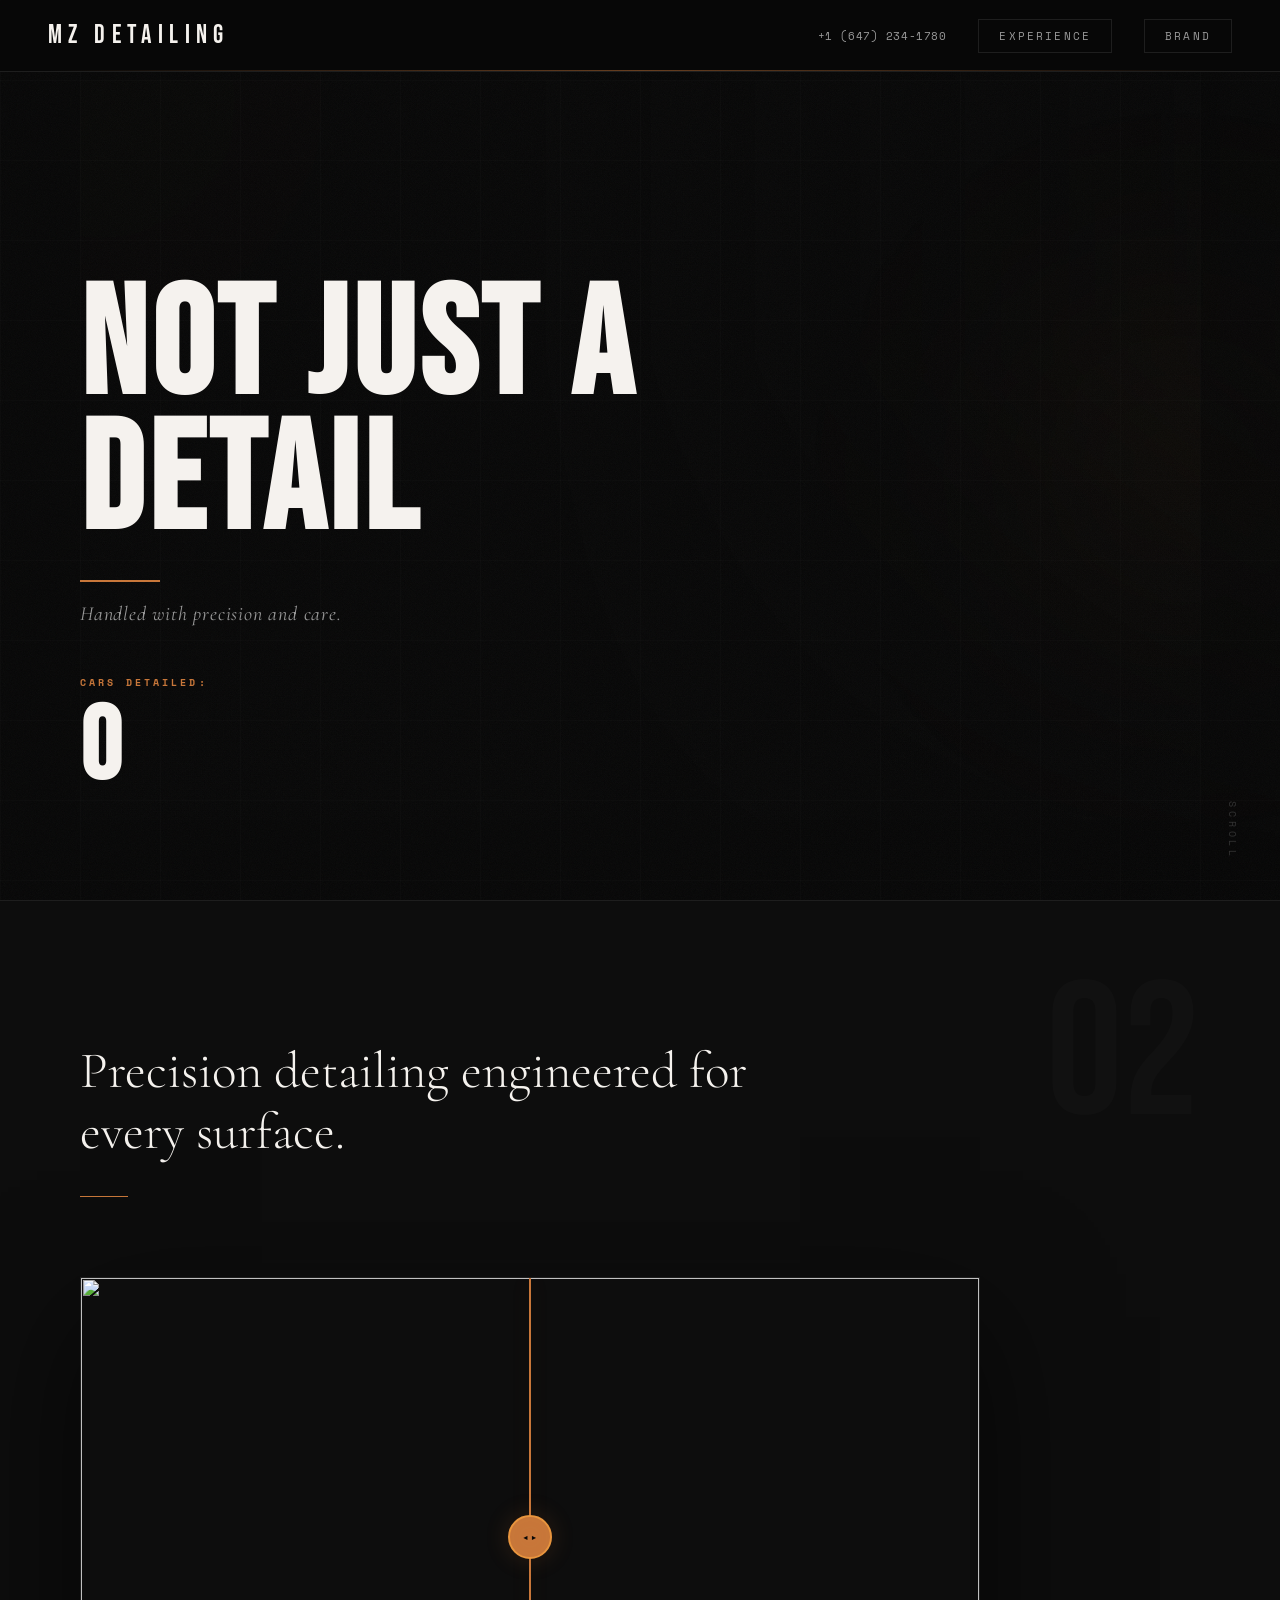
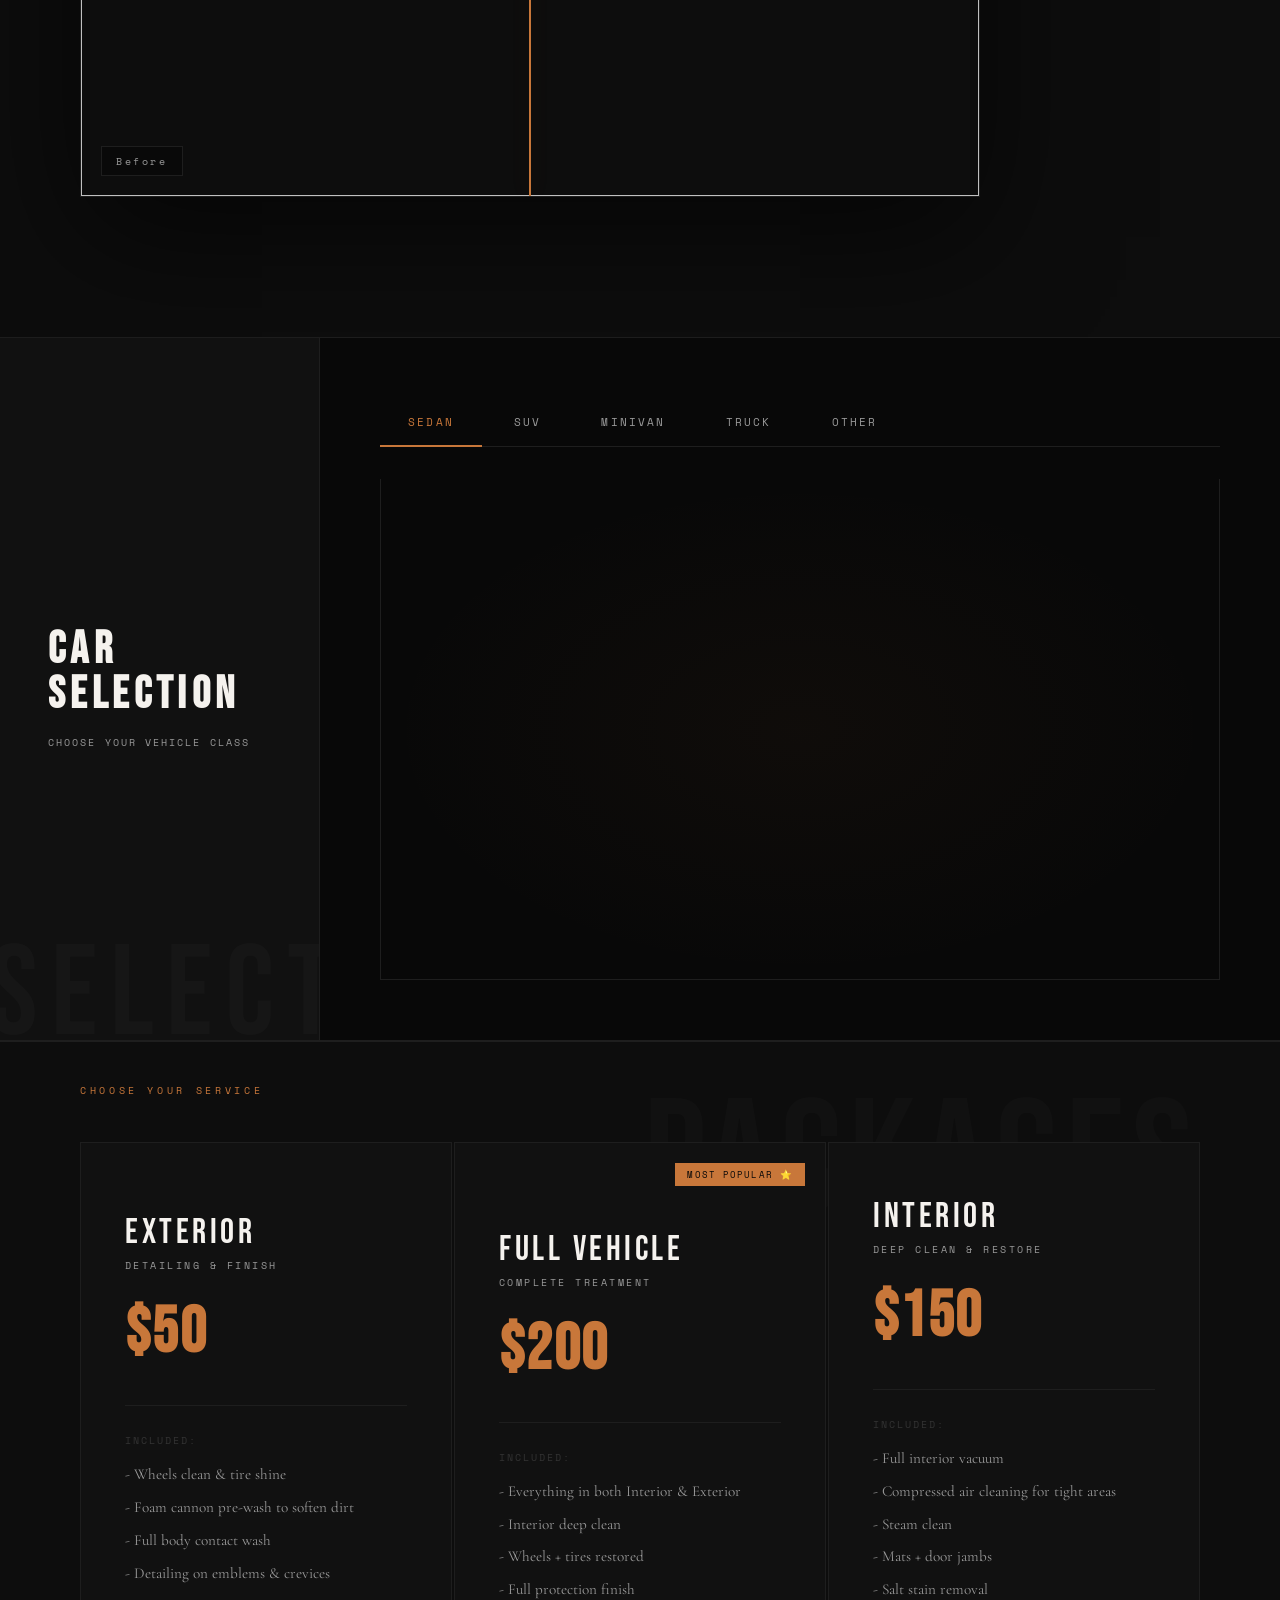
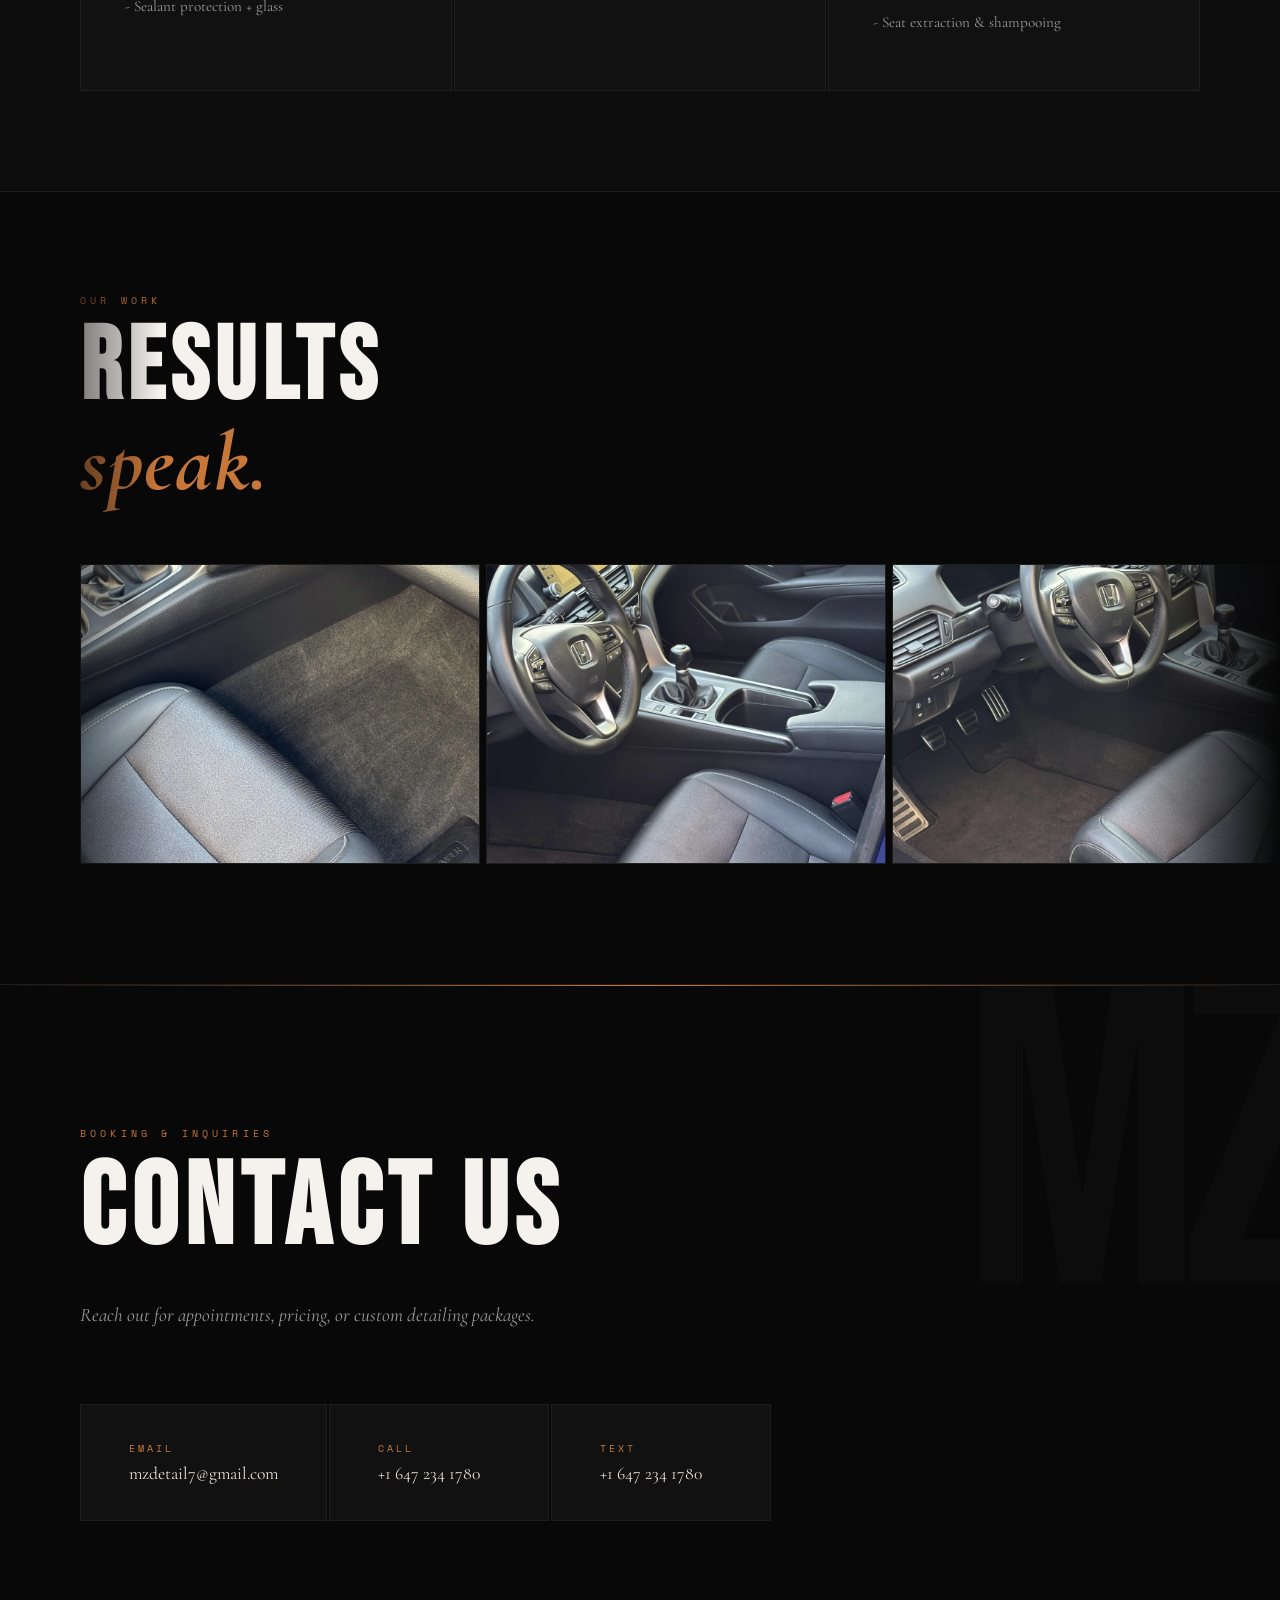
==== commit 5ac27e60: "booking addition" ====
--- a/index.html
+++ b/index.html
@@ -2,6 +2,8 @@
 <html>
 <head>
   <link rel="stylesheet" href="style.css">
+  <script src="https://cdn.jsdelivr.net/npm/@emailjs/browser@4/dist/email.min.js"></script>
+  <script>emailjs.init("A8CsMW1GfwKB0d1Mt");</script>
 </head>
 
 <body>
@@ -29,7 +31,7 @@
       <div class="hero-line"></div>
       <p>Handled with precision and care.</p>
       <h3> Cars Detailed: </h3>
-      <h3 class="counter" data-target="100">0</h3>
+      <h3 class="counter" data-target="2">0</h3>
     </div>
   </section>
 
--- a/style.css
+++ b/style.css
@@ -1069,4 +1069,654 @@
     padding: 12px 16px;
     font-size: 0.6rem;
   }
+}
+
+/* ── PAGE LOADER ─────────────────────────────────────────── */
+.loader {
+  position: fixed;
+  inset: 0;
+  z-index: 9999;
+  background: var(--black);
+  display: flex;
+  align-items: center;
+  justify-content: center;
+  pointer-events: all;
+}
+
+.loader-inner {
+  display: flex;
+  flex-direction: column;
+  align-items: center;
+  gap: 40px;
+}
+
+/* Text mode */
+.loader-logo-text {
+  font-family: var(--ff-display);
+  font-size: clamp(6rem, 18vw, 14rem);
+  letter-spacing: 0.15em;
+  color: var(--white);
+  line-height: 1;
+  animation: loaderPulse 1.8s ease-in-out infinite;
+}
+
+@keyframes loaderPulse {
+  0%, 100% { opacity: 0.6; transform: scale(1); }
+  50%       { opacity: 1;   transform: scale(1.03); }
+}
+
+/* Image mode */
+.loader-logo-img {
+  max-width: 280px;
+  width: 50vw;
+  object-fit: contain;
+  animation: loaderPulse 1.8s ease-in-out infinite;
+  filter: brightness(1.1);
+}
+
+/* Progress bar */
+.loader-bar {
+  width: 160px;
+  height: 1px;
+  background: var(--border);
+  overflow: hidden;
+  position: relative;
+}
+
+.loader-bar-fill {
+  position: absolute;
+  inset: 0;
+  background: var(--copper);
+  transform: scaleX(0);
+  transform-origin: left;
+  transition: transform 0.7s var(--ease-out);
+  box-shadow: 0 0 12px var(--glow);
+}
+
+/* Wipe-out curtain */
+.loader-wipe {
+  position: absolute;
+  inset: 0;
+  background: var(--black);
+  transform: scaleX(0);
+  transform-origin: left;
+  transition: none;
+}
+
+.loader.wipe .loader-inner {
+  opacity: 0;
+  transition: opacity 0.2s ease;
+}
+
+.loader.wipe .loader-wipe {
+  transform: scaleX(1);
+  transition: transform 0.7s var(--ease-out) 0.15s;
+}
+
+.loader.wipe {
+  /* wipe fully off to the right after covering */
+  animation: loaderExit 0.9s var(--ease-out) 0.55s forwards;
+}
+
+@keyframes loaderExit {
+  0%   { clip-path: inset(0 0 0 0); }
+  100% { clip-path: inset(0 0 0 100%); }
+}
+
+/* ── BOOK NOW BUTTON ─────────────────────────────────────── */
+.book-now {
+  position: fixed;
+  bottom: 36px;
+  right: 36px;
+  z-index: 200;
+  display: flex;
+  align-items: center;
+  gap: 10px;
+  padding: 16px 28px;
+  background: var(--copper);
+  border: none;
+  cursor: pointer;
+  opacity: 0;
+  transform: translateY(16px);
+  transition: opacity 0.4s var(--ease-out), transform 0.4s var(--ease-out),
+              background 0.3s, box-shadow 0.3s;
+  pointer-events: none;
+  box-shadow: 0 8px 32px rgba(200, 119, 58, 0.3);
+}
+
+.book-now.visible {
+  opacity: 1;
+  transform: translateY(0);
+  pointer-events: all;
+}
+
+.book-now:hover {
+  background: var(--amber);
+  box-shadow: 0 12px 48px rgba(200, 119, 58, 0.5);
+  transform: translateY(-2px);
+}
+
+.book-now-text {
+  font-family: var(--ff-mono);
+  font-size: 0.65rem;
+  letter-spacing: 0.25em;
+  color: var(--black);
+  font-weight: 700;
+}
+
+.book-now-arrow {
+  font-size: 0.9rem;
+  color: var(--black);
+  transition: transform 0.3s var(--ease-out);
+}
+
+.book-now:hover .book-now-arrow {
+  transform: translateX(4px);
+}
+
+/* ── GALLERY ─────────────────────────────────────────────── */
+.gallery {
+  position: relative;
+  z-index: 3;
+  background: var(--black);
+  border-top: 1px solid var(--border);
+  padding-bottom: 120px;
+  overflow: hidden;
+}
+
+.gallery-header {
+  padding: 100px 80px 60px;
+}
+
+.gallery-eyebrow {
+  display: block;
+  font-family: var(--ff-mono);
+  font-size: 0.65rem;
+  letter-spacing: 0.4em;
+  color: var(--copper);
+  margin-bottom: 16px;
+}
+
+.gallery-title {
+  font-family: var(--ff-display);
+  font-size: clamp(3.5rem, 8vw, 7rem);
+  line-height: 0.88;
+  letter-spacing: 0.06em;
+  color: var(--white);
+}
+
+.gallery-title em {
+  font-family: var(--ff-serif);
+  font-style: italic;
+  color: var(--copper);
+  font-size: 0.82em;
+  letter-spacing: 0.02em;
+}
+
+/* Track */
+.gallery-track-wrap {
+  overflow: hidden;
+  width: 100%;
+  cursor: grab;
+}
+
+.gallery-track {
+  display: flex;
+  gap: 6px;
+  overflow-x: scroll;
+  scroll-behavior: auto;
+  -ms-overflow-style: none;
+  scrollbar-width: none;
+  align-items: flex-end;
+  padding: 0 80px;
+  user-select: none;
+  will-change: scroll-position;
+}
+
+.gallery-track::-webkit-scrollbar { display: none; }
+
+
+/* Items — uniform 4:3 landscape, nothing important gets cropped */
+.gallery-item {
+  flex: 0 0 auto;
+  width: 400px;
+  height: 300px;
+  overflow: hidden;
+  border: 1px solid var(--border);
+  position: relative;
+  background: var(--panel);
+}
+
+
+
+
+
+.gallery-item img {
+  width: 100%;
+  height: 100%;
+  object-fit: cover;
+  display: block;
+  transition: transform 0.6s var(--ease-out), filter 0.6s;
+  filter: saturate(0.85);
+  pointer-events: none;
+}
+
+.gallery-item:hover img {
+  transform: scale(1.05);
+  filter: saturate(1.1);
+}
+
+/* Copper line on hover */
+.gallery-item::after {
+  content: '';
+  position: absolute;
+  bottom: 0; left: 0; right: 0;
+  height: 2px;
+  background: var(--copper);
+  transform: scaleX(0);
+  transform-origin: left;
+  transition: transform 0.4s var(--ease-out);
+}
+
+.gallery-item:hover::after { transform: scaleX(1); }
+
+/* Edge fade masks */
+.gallery-fade-left,
+.gallery-fade-right {
+  position: absolute;
+  top: 0; bottom: 0;
+  width: 160px;
+  pointer-events: none;
+  z-index: 2;
+}
+
+.gallery-fade-left {
+  left: 0;
+  background: linear-gradient(to right, var(--black), transparent);
+}
+
+.gallery-fade-right {
+  right: 0;
+  background: linear-gradient(to left, var(--black), transparent);
+}
+
+@media (max-width: 900px) {
+  .gallery-header { padding: 80px 32px 40px; }
+  .gallery-track  { padding: 0 32px; }
+
+  
+  
+  
+}
+
+/* ── BOOKING OVERLAY ─────────────────────────────────────── */
+.booking-overlay {
+  position: fixed;
+  inset: 0;
+  z-index: 998;
+  display: flex;
+  align-items: stretch;
+  pointer-events: none;
+  opacity: 0;
+  transition: opacity 0.4s var(--ease-out);
+}
+
+.booking-overlay.active {
+  opacity: 1;
+  pointer-events: all;
+}
+
+.booking-backdrop {
+  position: absolute;
+  inset: 0;
+  background: rgba(8,8,8,0.88);
+  backdrop-filter: blur(10px);
+}
+
+.booking-panel {
+  position: relative;
+  z-index: 1;
+  display: grid;
+  grid-template-columns: 340px 1fr;
+  width: 100%;
+  max-width: 1100px;
+  margin: auto;
+  background: var(--panel);
+  border: 1px solid var(--border);
+  max-height: 90vh;
+  overflow-y: auto;
+  transform: translateY(40px) scale(0.98);
+  transition: transform 0.5s var(--ease-out);
+  scrollbar-width: none;
+}
+
+.booking-panel::-webkit-scrollbar { display: none; }
+
+.booking-overlay.active .booking-panel {
+  transform: translateY(0) scale(1);
+}
+
+/* Copper top line */
+.booking-panel::before {
+  content: '';
+  position: absolute;
+  top: 0; left: 0; right: 0;
+  height: 2px;
+  background: linear-gradient(90deg, transparent, var(--copper), transparent);
+  z-index: 2;
+}
+
+.booking-close {
+  position: absolute;
+  top: 20px; right: 20px;
+  font-family: var(--ff-mono);
+  font-size: 0.7rem;
+  color: var(--muted);
+  padding: 8px 12px;
+  border: 1px solid var(--border);
+  background: transparent;
+  transition: color 0.2s, border-color 0.2s;
+  cursor: pointer;
+  z-index: 10;
+}
+
+.booking-close:hover {
+  color: var(--white);
+  border-color: var(--copper);
+}
+
+/* LEFT PANEL */
+.booking-left {
+  background: var(--deep);
+  border-right: 1px solid var(--border);
+  padding: 72px 48px;
+  display: flex;
+  flex-direction: column;
+  justify-content: center;
+  gap: 24px;
+  position: relative;
+  overflow: hidden;
+}
+
+.booking-left::after {
+  content: 'MZ';
+  position: absolute;
+  bottom: -60px; left: -20px;
+  font-family: var(--ff-display);
+  font-size: 16rem;
+  color: rgba(255,255,255,0.02);
+  line-height: 1;
+  pointer-events: none;
+}
+
+.booking-eyebrow {
+  font-family: var(--ff-mono);
+  font-size: 0.62rem;
+  letter-spacing: 0.35em;
+  color: var(--copper);
+}
+
+.booking-title {
+  font-family: var(--ff-display);
+  font-size: 3.8rem;
+  line-height: 0.9;
+  letter-spacing: 0.06em;
+  color: var(--white);
+}
+
+.booking-title em {
+  font-family: var(--ff-serif);
+  font-style: italic;
+  color: var(--copper);
+  font-size: 0.85em;
+}
+
+.booking-sub {
+  font-family: var(--ff-serif);
+  font-style: italic;
+  font-size: 1rem;
+  color: var(--steel);
+  line-height: 1.7;
+  max-width: 260px;
+}
+
+.booking-contact-hint {
+  margin-top: auto;
+  padding-top: 32px;
+  border-top: 1px solid var(--border);
+  display: flex;
+  flex-direction: column;
+  gap: 6px;
+}
+
+.booking-contact-hint span {
+  font-family: var(--ff-mono);
+  font-size: 0.6rem;
+  letter-spacing: 0.2em;
+  color: var(--muted);
+  text-transform: uppercase;
+}
+
+.booking-contact-hint a {
+  font-family: var(--ff-serif);
+  font-size: 1.1rem;
+  color: var(--copper);
+  transition: color 0.2s;
+}
+
+.booking-contact-hint a:hover { color: var(--amber); }
+
+/* RIGHT PANEL — FORM */
+.booking-right {
+  padding: 72px 56px;
+  position: relative;
+}
+
+.booking-form {
+  display: flex;
+  flex-direction: column;
+  gap: 24px;
+}
+
+.booking-row {
+  display: grid;
+  grid-template-columns: 1fr 1fr;
+  gap: 16px;
+}
+
+.booking-field {
+  display: flex;
+  flex-direction: column;
+  gap: 8px;
+}
+
+.booking-field--full {
+  grid-column: 1 / -1;
+}
+
+.booking-field label {
+  font-family: var(--ff-mono);
+  font-size: 0.6rem;
+  letter-spacing: 0.25em;
+  color: var(--steel);
+  text-transform: uppercase;
+}
+
+.booking-field .optional {
+  color: var(--muted);
+  letter-spacing: 0.1em;
+}
+
+.booking-field input,
+.booking-field select,
+.booking-field textarea {
+  background: var(--deep);
+  border: 1px solid var(--border);
+  color: var(--bone);
+  font-family: var(--ff-serif);
+  font-size: 1rem;
+  padding: 14px 18px;
+  outline: none;
+  transition: border-color 0.3s, box-shadow 0.3s;
+  appearance: none;
+  -webkit-appearance: none;
+  border-radius: 0;
+  width: 100%;
+}
+
+.booking-field input::placeholder,
+.booking-field textarea::placeholder {
+  color: var(--muted);
+  font-style: italic;
+}
+
+.booking-field input:focus,
+.booking-field select:focus,
+.booking-field textarea:focus {
+  border-color: var(--copper);
+  box-shadow: 0 0 0 1px var(--copper);
+}
+
+/* Date input calendar icon color */
+.booking-field input[type="date"]::-webkit-calendar-picker-indicator {
+  filter: invert(0.5) sepia(1) saturate(2) hue-rotate(10deg);
+  cursor: pointer;
+}
+
+/* Select arrow */
+.booking-field select {
+  background-image: url("data:image/svg+xml,%3Csvg xmlns='http://www.w3.org/2000/svg' width='12' height='8' viewBox='0 0 12 8'%3E%3Cpath d='M1 1l5 5 5-5' stroke='%23c8773a' stroke-width='1.5' fill='none' stroke-linecap='round'/%3E%3C/svg%3E");
+  background-repeat: no-repeat;
+  background-position: right 16px center;
+  padding-right: 40px;
+  cursor: pointer;
+}
+
+.booking-field select option {
+  background: var(--panel);
+  color: var(--bone);
+}
+
+.booking-field textarea {
+  resize: vertical;
+  min-height: 90px;
+}
+
+/* Submit button */
+.booking-submit {
+  display: flex;
+  align-items: center;
+  justify-content: center;
+  gap: 12px;
+  padding: 20px 40px;
+  background: var(--copper);
+  border: none;
+  cursor: pointer;
+  margin-top: 8px;
+  transition: background 0.3s, box-shadow 0.3s, transform 0.3s var(--ease-out);
+  position: relative;
+  overflow: hidden;
+}
+
+.booking-submit:hover {
+  background: var(--amber);
+  box-shadow: 0 8px 32px rgba(200,119,58,0.4);
+  transform: translateY(-2px);
+}
+
+.booking-submit-text {
+  font-family: var(--ff-mono);
+  font-size: 0.68rem;
+  letter-spacing: 0.25em;
+  color: var(--black);
+  font-weight: 700;
+}
+
+.booking-submit-arrow {
+  font-size: 1rem;
+  color: var(--black);
+  transition: transform 0.3s var(--ease-out);
+}
+
+.booking-submit:hover .booking-submit-arrow { transform: translateX(4px); }
+
+/* Loading state */
+.booking-submit.loading {
+  pointer-events: none;
+  opacity: 0.7;
+}
+
+.booking-submit.loading .booking-submit-text::after {
+  content: '...';
+}
+
+/* Success state */
+.booking-success {
+  display: none;
+  flex-direction: column;
+  align-items: center;
+  justify-content: center;
+  text-align: center;
+  gap: 20px;
+  padding: 60px 0;
+  height: 100%;
+}
+
+.booking-success.active { display: flex; }
+
+.booking-success-icon {
+  width: 72px;
+  height: 72px;
+  border-radius: 50%;
+  border: 2px solid var(--copper);
+  display: flex;
+  align-items: center;
+  justify-content: center;
+  font-size: 1.8rem;
+  color: var(--copper);
+  box-shadow: 0 0 32px var(--glow);
+  animation: successPop 0.5s var(--ease-out);
+}
+
+@keyframes successPop {
+  from { transform: scale(0.5); opacity: 0; }
+  to   { transform: scale(1);   opacity: 1; }
+}
+
+.booking-success h3 {
+  font-family: var(--ff-display);
+  font-size: 2.5rem;
+  letter-spacing: 0.1em;
+  color: var(--white);
+}
+
+.booking-success p {
+  font-family: var(--ff-serif);
+  font-style: italic;
+  font-size: 1rem;
+  color: var(--steel);
+  max-width: 300px;
+  line-height: 1.6;
+}
+
+/* Responsive */
+@media (max-width: 900px) {
+  .booking-panel {
+    grid-template-columns: 1fr;
+    max-height: 100vh;
+    margin: 0;
+    border: none;
+  }
+
+  .booking-left {
+    padding: 60px 32px 40px;
+    border-right: none;
+    border-bottom: 1px solid var(--border);
+  }
+
+  .booking-left::after { display: none; }
+
+  .booking-right { padding: 40px 32px 60px; }
+
+  .booking-row { grid-template-columns: 1fr; }
 }
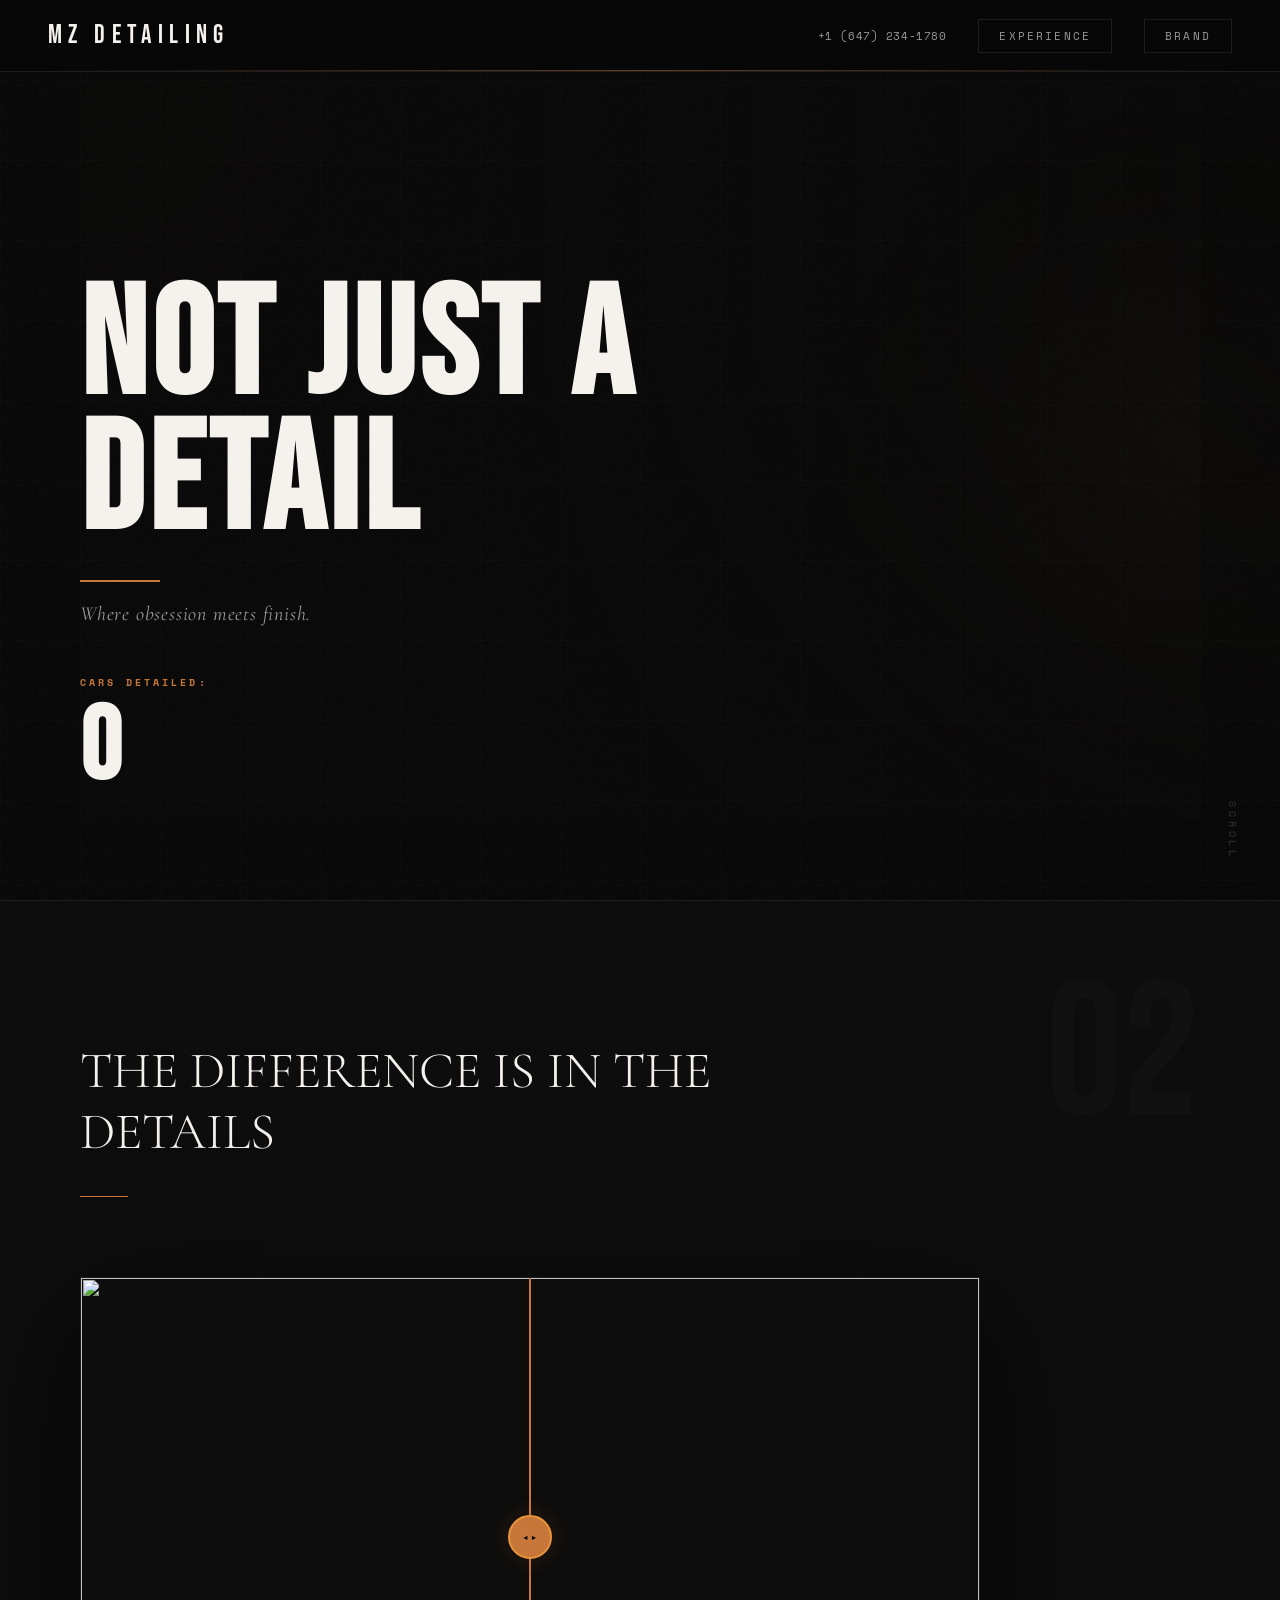
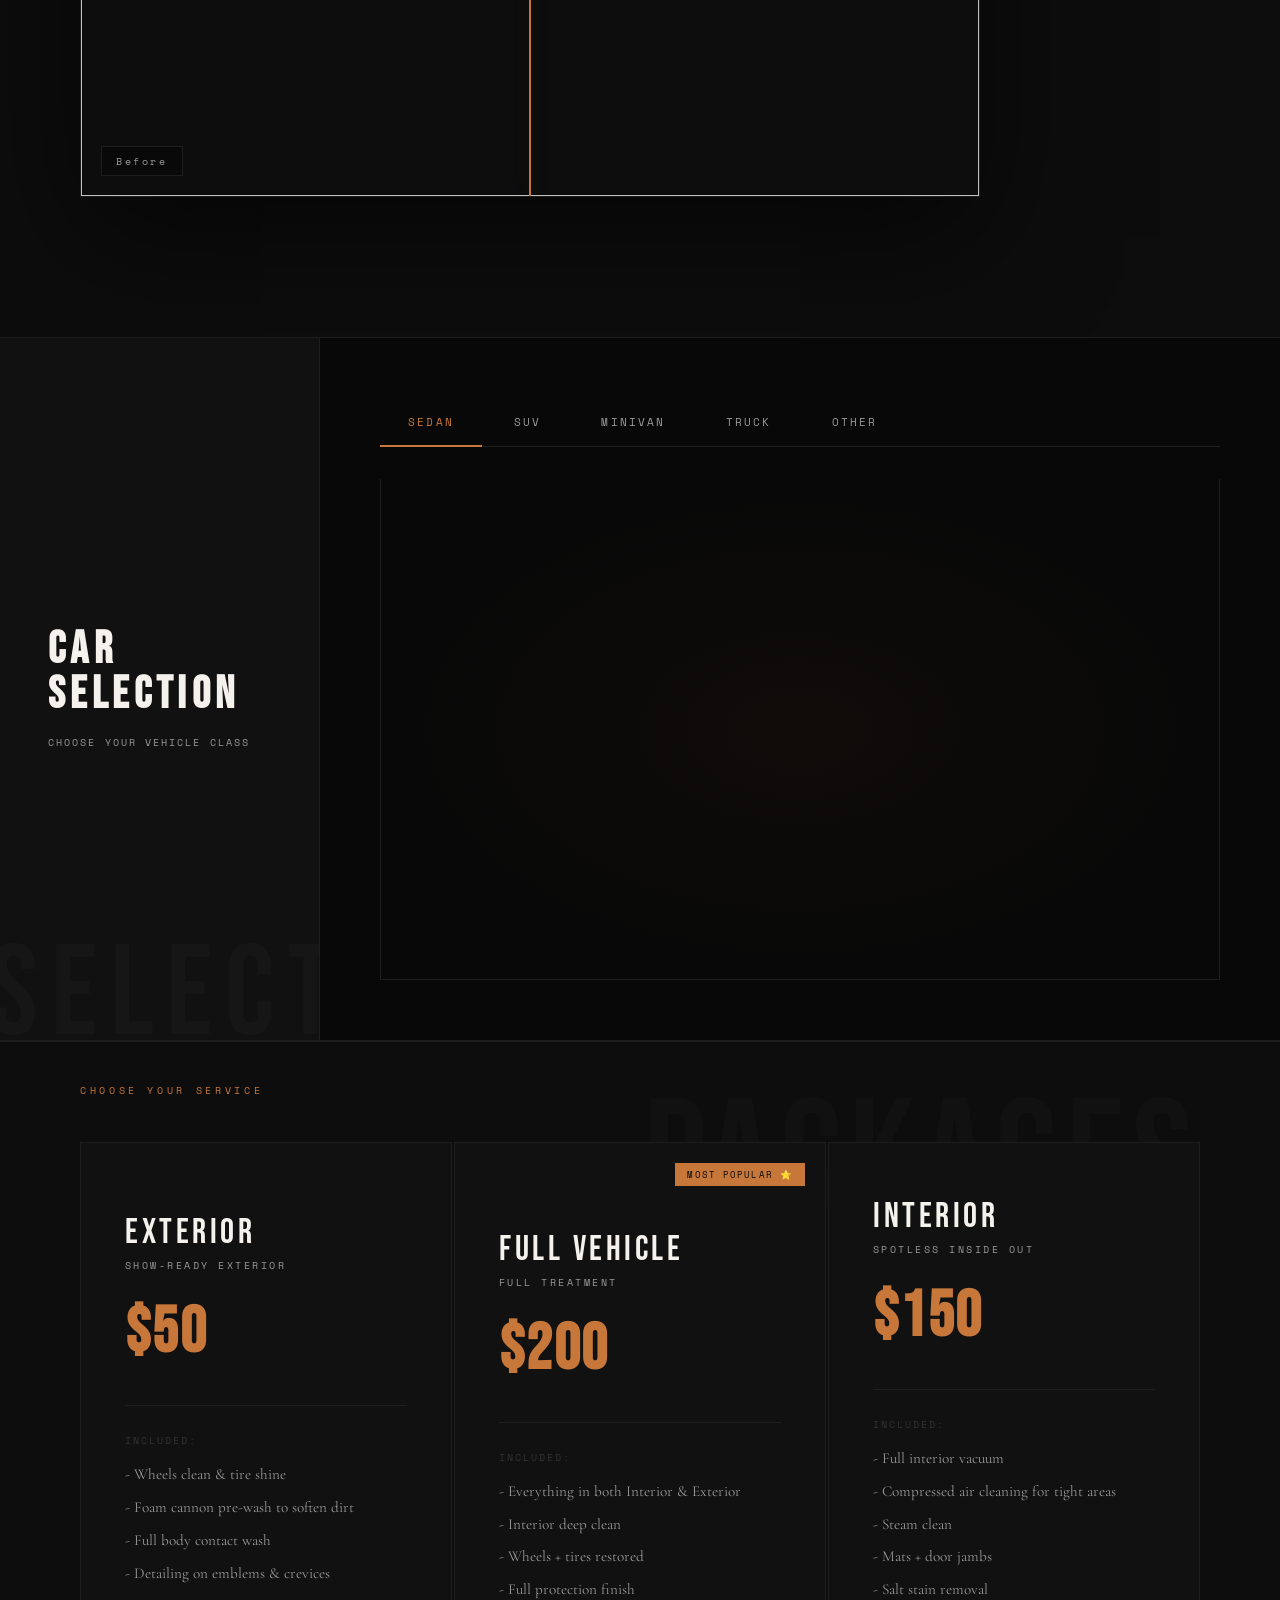
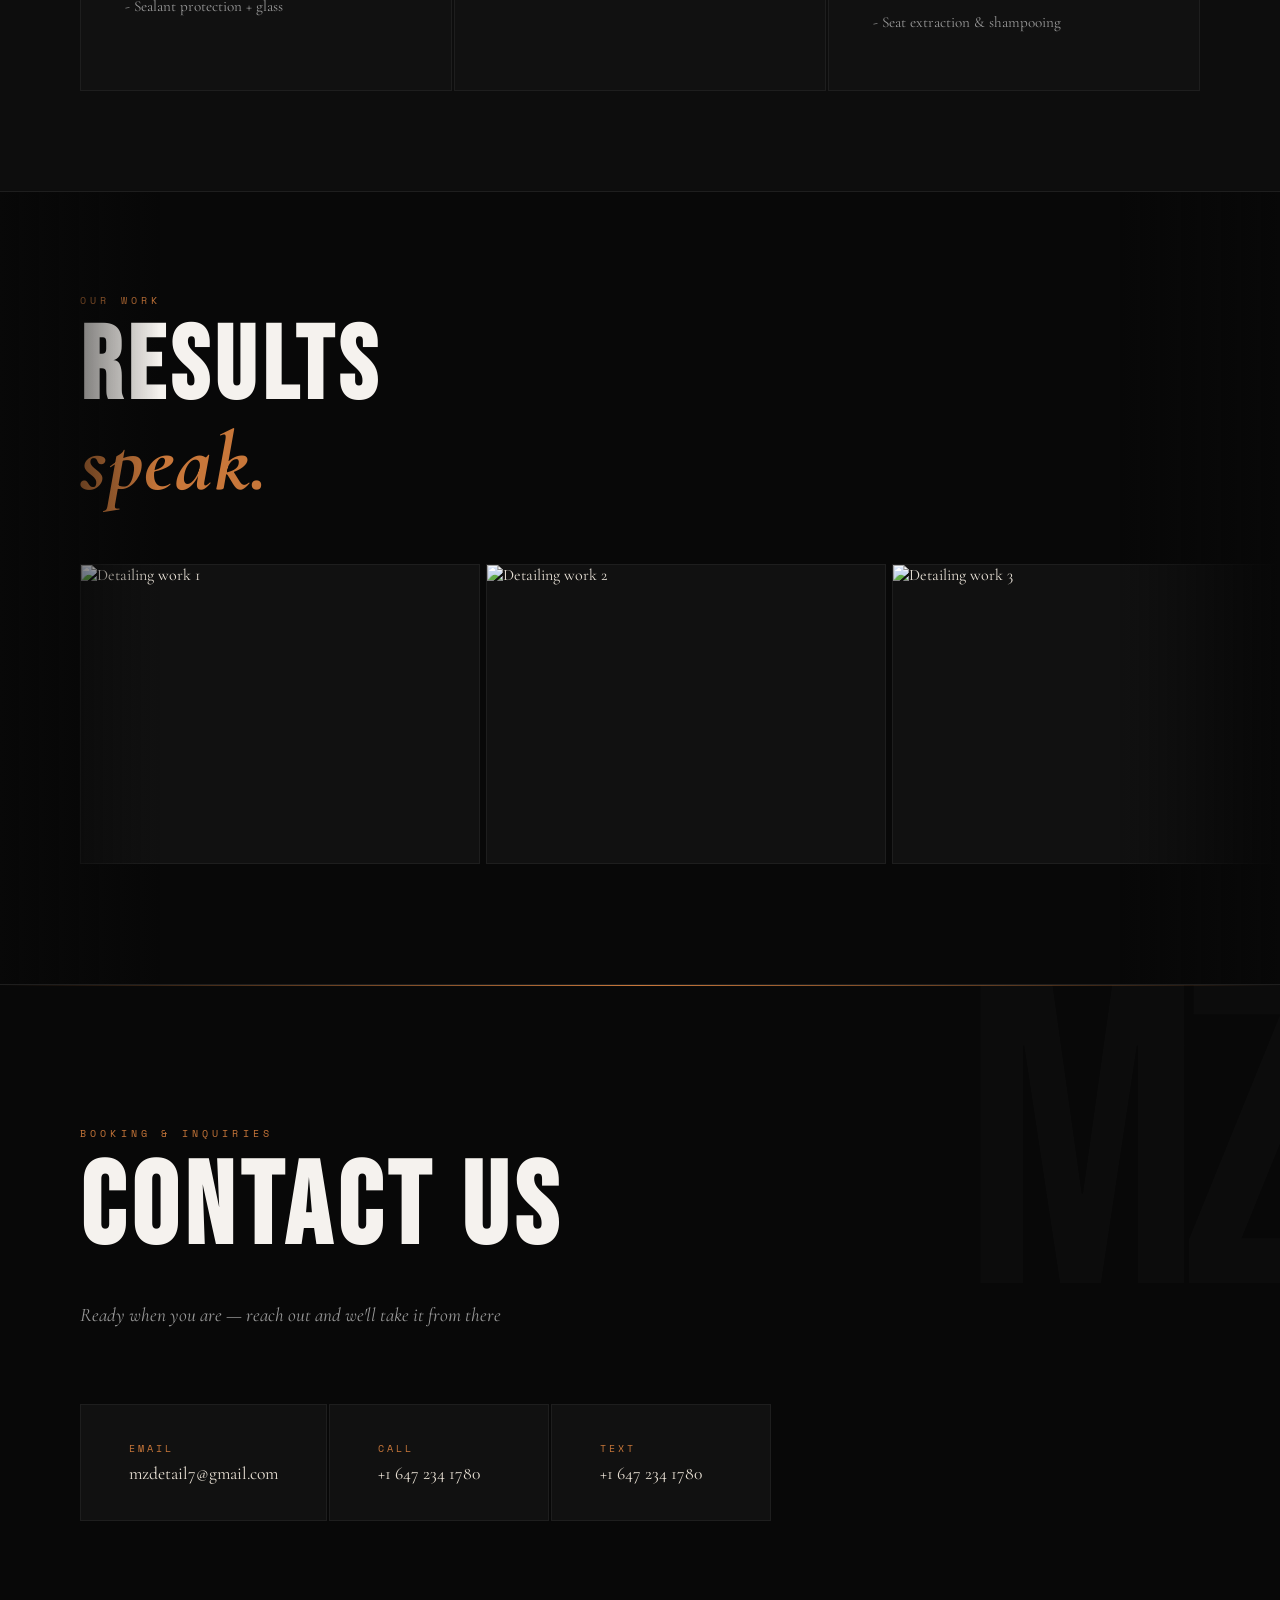
==== commit e551ae8b: "phone optimization" ====
--- a/index.html
+++ b/index.html
@@ -2,6 +2,7 @@
 <html>
 <head>
   <link rel="stylesheet" href="style.css">
+  <meta name="viewport" content="width=device-width, initial-scale=1.0">
   <script src="https://cdn.jsdelivr.net/npm/@emailjs/browser@4/dist/email.min.js"></script>
   <script>emailjs.init("A8CsMW1GfwKB0d1Mt");</script>
 </head>
@@ -29,7 +30,7 @@
     <div class="hero-text">
       <h1>NOT JUST A DETAIL</h1>
       <div class="hero-line"></div>
-      <p>Handled with precision and care.</p>
+      <p> Where obsession meets finish.</p>
       <h3> Cars Detailed: </h3>
       <h3 class="counter" data-target="2">0</h3>
     </div>
@@ -39,8 +40,7 @@
 
   <div class="statement-content">
     <h2>
-      Precision detailing engineered
-      for every surface.
+      THE DIFFERENCE IS IN THE DETAILS
     </h2>
     
     <div class="ba-slider" id="baSlider">
@@ -120,7 +120,7 @@
         <button class="card" id="EXTERIOR">
           <div class="card-content">
             <span class="label">Exterior</span>
-            <span class="sub">Detailing & finish</span>
+            <span class="sub">Show-Ready Exterior</span>
             <h2 class="price" data-service="Exterior">$50</h2>
           </div>
 
@@ -139,7 +139,7 @@
 
           <div class="card-content">
             <span class="label">Full Vehicle</span>
-            <span class="sub">Complete treatment</span>
+            <span class="sub">Full Treatment</span>
             <h2 class="price" data-service="FULL VEHICLE">$200</h2>
           </div>
 
@@ -155,7 +155,7 @@
         <button class="card" id="INTERIOR">
           <div class="card-content">
             <span class="label">Interior</span>
-            <span class="sub">Deep clean & restore</span>
+            <span class="sub">Spotless Inside Out</span>
             <h2 class="price" data-service="Interior">$150</h2>
           </div>
 
@@ -182,10 +182,10 @@
       <h2>Contact Us</h2>
     
       <p class="contact-text">
-        Reach out for appointments, pricing, or custom detailing packages.
+        Ready when you are — reach out and we'll take it from there
       </p>
       <div class="contact-links">
-        <a href="mailto:info@mzdetailing.com" class="contact-item">
+        <a href="mailto:mzdetail7@gmail.com" class="contact-item">
           <span> Email</span>
           mzdetail7@gmail.com
         </a>
--- a/style.css
+++ b/style.css
@@ -1340,14 +1340,7 @@
   background: linear-gradient(to left, var(--black), transparent);
 }
 
-@media (max-width: 900px) {
-  .gallery-header { padding: 80px 32px 40px; }
-  .gallery-track  { padding: 0 32px; }
-
-  
-  
-  
-}
+
 
 /* ── BOOKING OVERLAY ─────────────────────────────────────── */
 .booking-overlay {
@@ -1699,24 +1692,239 @@
   line-height: 1.6;
 }
 
-/* Responsive */
-@media (max-width: 900px) {
+
+
+/* ============================================================
+   RESPONSIVE — MOBILE FIRST
+   Breakpoints: 768px (tablet), 480px (phone), 360px (small)
+   ============================================================ */
+
+/* ── TABLET & BELOW (≤ 768px) ───────────────────────────── */
+@media (max-width: 768px) {
+
+  /* NAV */
+  nav {
+    padding: 0 20px;
+    height: 60px;
+  }
+
+  nav::after { left: 20px; right: 20px; }
+
+  .logo { font-size: 1.3rem; }
+
+  .menu { gap: 12px; }
+  .menu > div { display: none; }
+  .menu button { padding: 7px 14px; font-size: 0.6rem; letter-spacing: 0.15em; }
+
+  /* HERO */
+  .hero {
+    padding: 0 0 72px 24px;
+    min-height: 100svh;
+    align-items: flex-end;
+  }
+
+  .hero::after { border-width: 32px; }
+  .hero::before { display: none; }
+
+  .hero-text h1 { font-size: clamp(3.2rem, 14vw, 5.5rem); }
+  .hero-text p  { font-size: 1rem; }
+  .hero-text h3 { margin-top: 32px; }
+  .hero-text .counter { font-size: clamp(2.5rem, 10vw, 4rem); }
+  .hero-line { margin: 18px 0 14px; width: 56px; }
+
+  /* STATEMENT */
+  .statement { padding: 80px 24px; }
+  .statement::before { font-size: 6rem; top: 24px; right: 24px; }
+  .statement-content h2 { font-size: clamp(1.6rem, 5vw, 2.4rem); margin-bottom: 48px; }
+  .ba-slider { height: 260px; }
+
+  /* VEHICLE SELECTOR */
+  .car-selection-panel {
+    grid-template-columns: 1fr;
+    min-height: unset;
+  }
+
+  .car-selection-left {
+    padding: 40px 24px 32px;
+    border-right: none;
+    border-bottom: 1px solid var(--border);
+    min-height: unset;
+  }
+
+  .car-selection-left::after { display: none; }
+  .car-selection-left h2 { font-size: 2rem; }
+
+  .car-selection-right { padding: 28px 24px 40px; }
+
+  .vehicle-menu {
+    flex-wrap: wrap;
+    gap: 2px;
+  }
+
+  .vehicle-menu button {
+    padding: 12px 16px;
+    font-size: 0.6rem;
+    letter-spacing: 0.12em;
+    flex: 1 1 auto;
+    text-align: center;
+  }
+
+  .vehicle-preview { min-height: 280px; }
+  .vehicle-preview model-viewer { height: 300px; }
+
+  /* PRICING CARDS */
+  .vehicles { padding: 60px 24px; }
+  .vehicles::before { display: none; }
+
+  .models {
+    grid-template-columns: 1fr;
+    gap: 2px;
+  }
+
+  .models::before { display: none; }
+
+  .card { padding: 36px 28px; }
+  .label { font-size: 1.8rem; }
+  .price { font-size: 3rem; }
+  .card-steps div { font-size: 0.9rem; }
+
+  /* GALLERY */
+  .gallery { padding-bottom: 80px; }
+  .gallery-header { padding: 72px 24px 40px; }
+  .gallery-track  { padding: 0 24px; gap: 4px; }
+  .gallery-item   { width: 260px; height: 195px; }
+  .gallery-fade-left, .gallery-fade-right { width: 60px; }
+
+  /* CONTACT */
+  .contact { padding: 80px 24px; }
+  .contact::before { display: none; }
+  .contact-text { font-size: 1rem; margin-bottom: 40px; }
+  .contact-links { flex-direction: column; gap: 2px; }
+  .contact-item { min-width: unset; padding: 24px 28px; }
+
+  /* OTHER POPUP */
+  .other-popup-box { padding: 48px 28px 36px; }
+  .other-popup-title { font-size: 2.8rem; }
+
+  /* BOOKING OVERLAY */
   .booking-panel {
     grid-template-columns: 1fr;
-    max-height: 100vh;
+    max-height: 100dvh;
     margin: 0;
     border: none;
+    border-radius: 0;
   }
 
   .booking-left {
-    padding: 60px 32px 40px;
+    padding: 56px 24px 32px;
     border-right: none;
     border-bottom: 1px solid var(--border);
   }
 
   .booking-left::after { display: none; }
-
-  .booking-right { padding: 40px 32px 60px; }
-
-  .booking-row { grid-template-columns: 1fr; }
+  .booking-title { font-size: 2.8rem; }
+  .booking-contact-hint { display: none; }
+
+  .booking-right { padding: 32px 24px 48px; }
+  .booking-row { grid-template-columns: 1fr; gap: 16px; }
+
+  /* BOOK NOW */
+  .book-now {
+    bottom: 20px;
+    right: 16px;
+    padding: 14px 22px;
+  }
+}
+
+/* ── SMALL PHONES (≤ 480px) ─────────────────────────────── */
+@media (max-width: 480px) {
+
+  html { font-size: 15px; }
+
+  /* NAV — hide nav buttons on very small screens, just show logo + phone */
+  .menu button { display: none; }
+  .menu > div  { display: block; font-size: 0.65rem; }
+
+  /* HERO */
+  .hero { padding: 0 0 60px 20px; }
+  .hero-text h1 { font-size: clamp(2.8rem, 16vw, 4rem); }
+  .hero-overlay {
+    background:
+      linear-gradient(to right, rgba(8,8,8,0.97) 60%, transparent 100%),
+      linear-gradient(to top, rgba(8,8,8,0.9) 0%, transparent 50%);
+  }
+
+  /* STATEMENT */
+  .statement { padding: 60px 20px; }
+  .ba-slider { height: 220px; }
+
+  /* VEHICLE */
+  .car-selection-left  { padding: 32px 20px 28px; }
+  .car-selection-right { padding: 20px 20px 32px; }
+
+  .vehicle-menu button {
+    padding: 10px 10px;
+    font-size: 0.55rem;
+    letter-spacing: 0.08em;
+  }
+
+  .vehicle-preview model-viewer { height: 260px; }
+
+  /* CARDS */
+  .vehicles { padding: 48px 20px; }
+  .card { padding: 28px 20px; }
+  .card-content { margin-bottom: 28px; }
+  .label { font-size: 1.6rem; }
+  .price { font-size: 2.6rem; margin-top: 20px; }
+
+  /* GALLERY */
+  .gallery-header { padding: 56px 20px 32px; }
+  .gallery-track  { padding: 0 20px; }
+  .gallery-item   { width: 220px; height: 165px; }
+
+  /* CONTACT */
+  .contact { padding: 60px 20px; }
+  .contact-item { padding: 20px 20px; font-size: 1rem; }
+
+  /* POPUPS */
+  .other-popup-box { padding: 40px 20px 28px; width: calc(100% - 24px); }
+  .other-popup-title { font-size: 2.4rem; }
+  .other-popup-body { font-size: 0.95rem; }
+  .other-popup-btn { padding: 16px 20px; }
+
+  .booking-left  { padding: 48px 20px 28px; }
+  .booking-right { padding: 24px 20px 40px; }
+  .booking-title { font-size: 2.4rem; }
+  .booking-form  { gap: 16px; }
+  .booking-field input,
+  .booking-field select,
+  .booking-field textarea { font-size: 0.95rem; padding: 12px 14px; }
+
+  /* BOOK NOW — smaller pill */
+  .book-now { padding: 12px 18px; bottom: 16px; right: 12px; }
+  .book-now-text { font-size: 0.6rem; }
+}
+
+/* ── VERY SMALL (≤ 360px) ───────────────────────────────── */
+@media (max-width: 360px) {
+  html { font-size: 14px; }
+
+  .hero-text h1 { font-size: 2.6rem; }
+  .vehicle-menu { gap: 1px; }
+  .vehicle-menu button { padding: 9px 8px; font-size: 0.5rem; }
+  .card { padding: 24px 16px; }
+  .gallery-item { width: 180px; height: 135px; }
+}
+
+/* ── TOUCH DEVICES — disable hover effects ──────────────── */
+@media (hover: none) {
+  .card:hover { transform: none; box-shadow: none; border-color: var(--border); }
+  .contact-item:hover { transform: none; }
+  .other-popup-btn:hover { transform: none; }
+  .book-now:hover { transform: translateY(0); }
+  .menu button:hover { color: var(--steel); }
+  .menu button:hover::before { transform: scaleY(0); }
+
+  /* Cards always visible on touch — no scroll reveal needed */
+  .card { opacity: 1; transform: none; }
 }
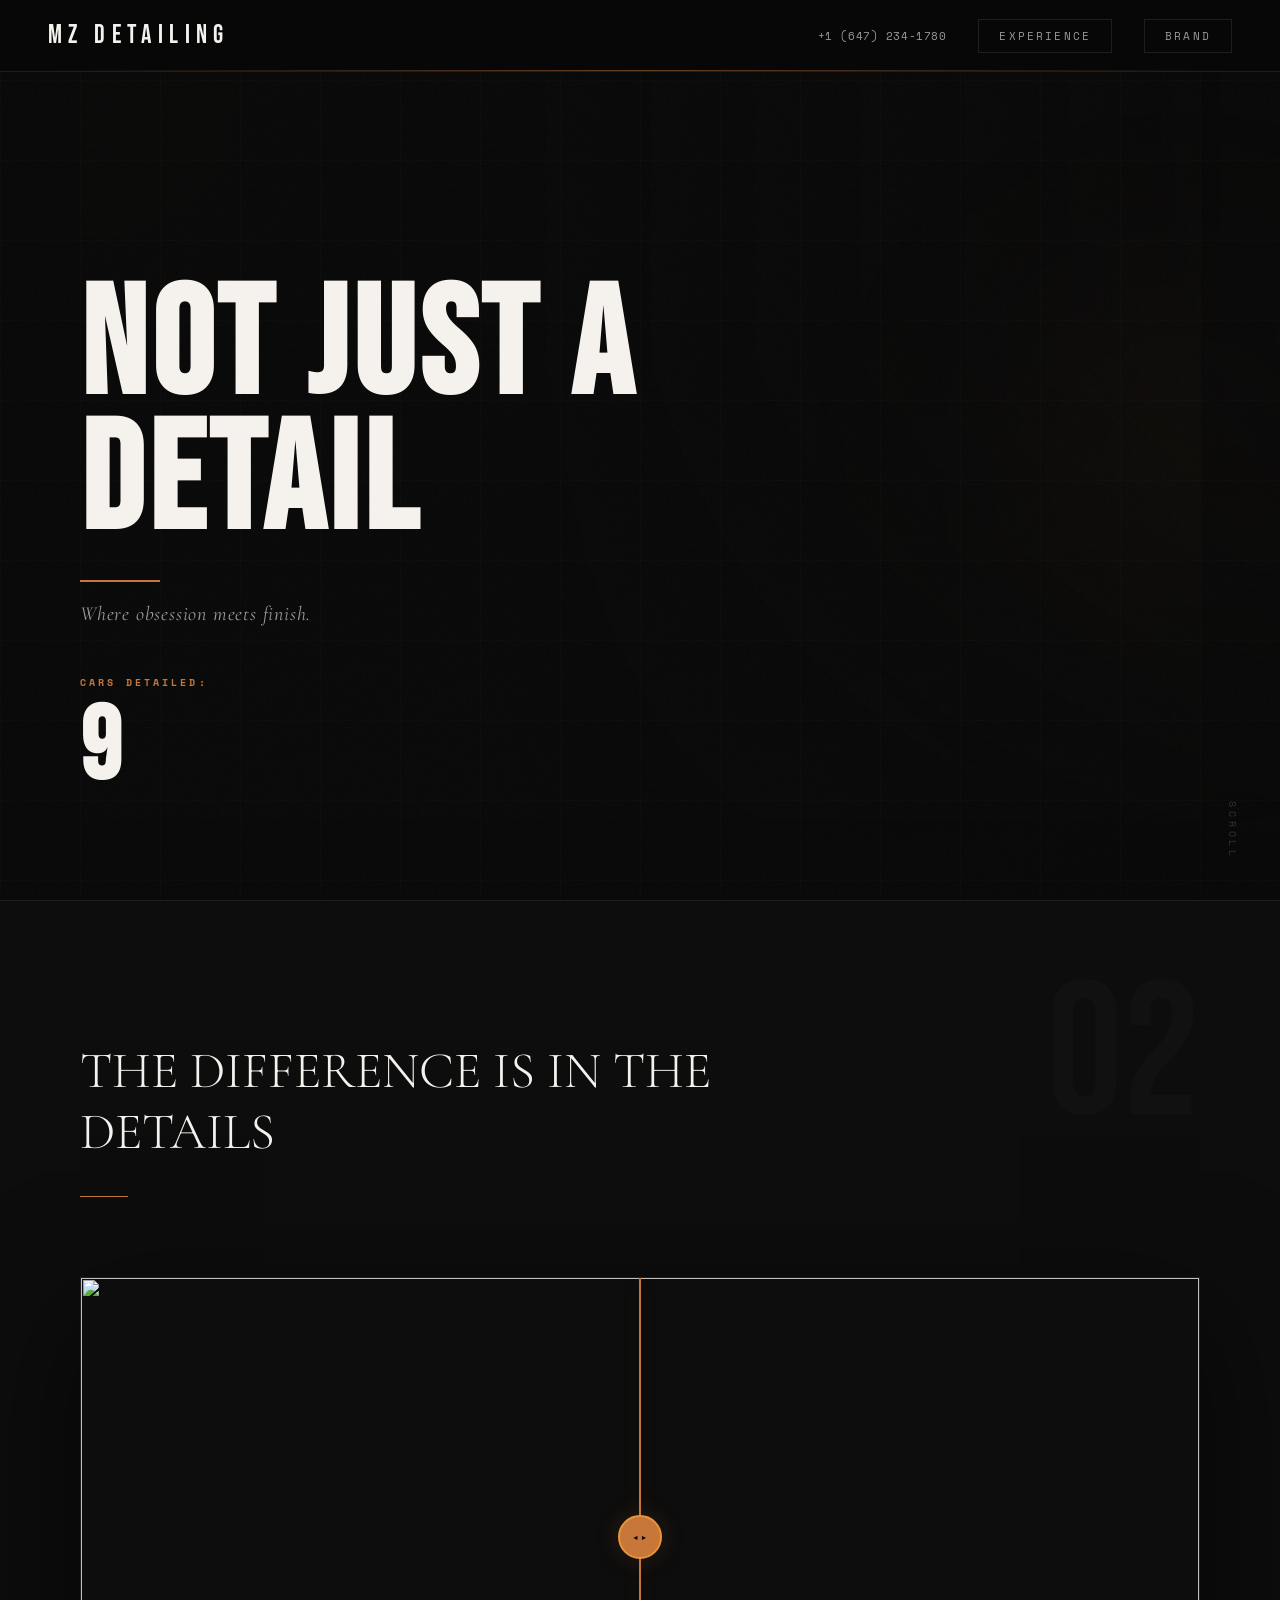
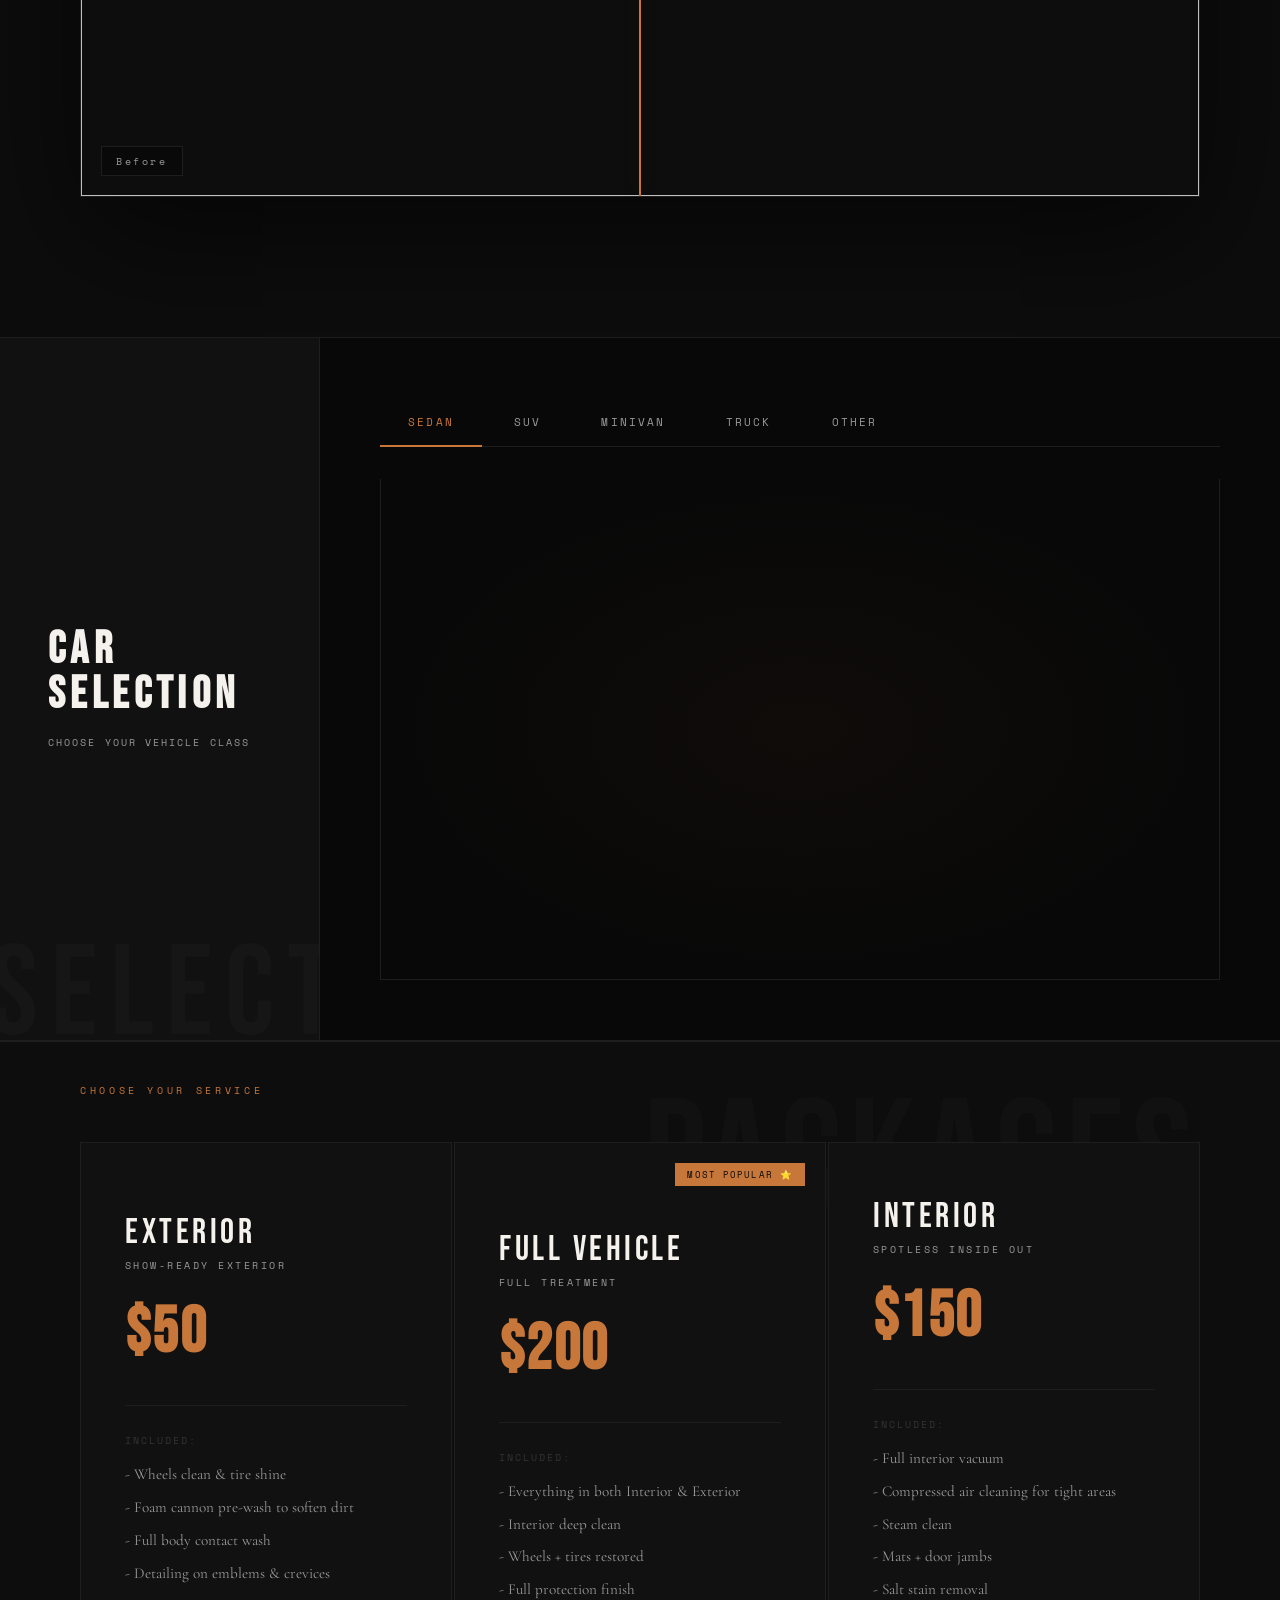
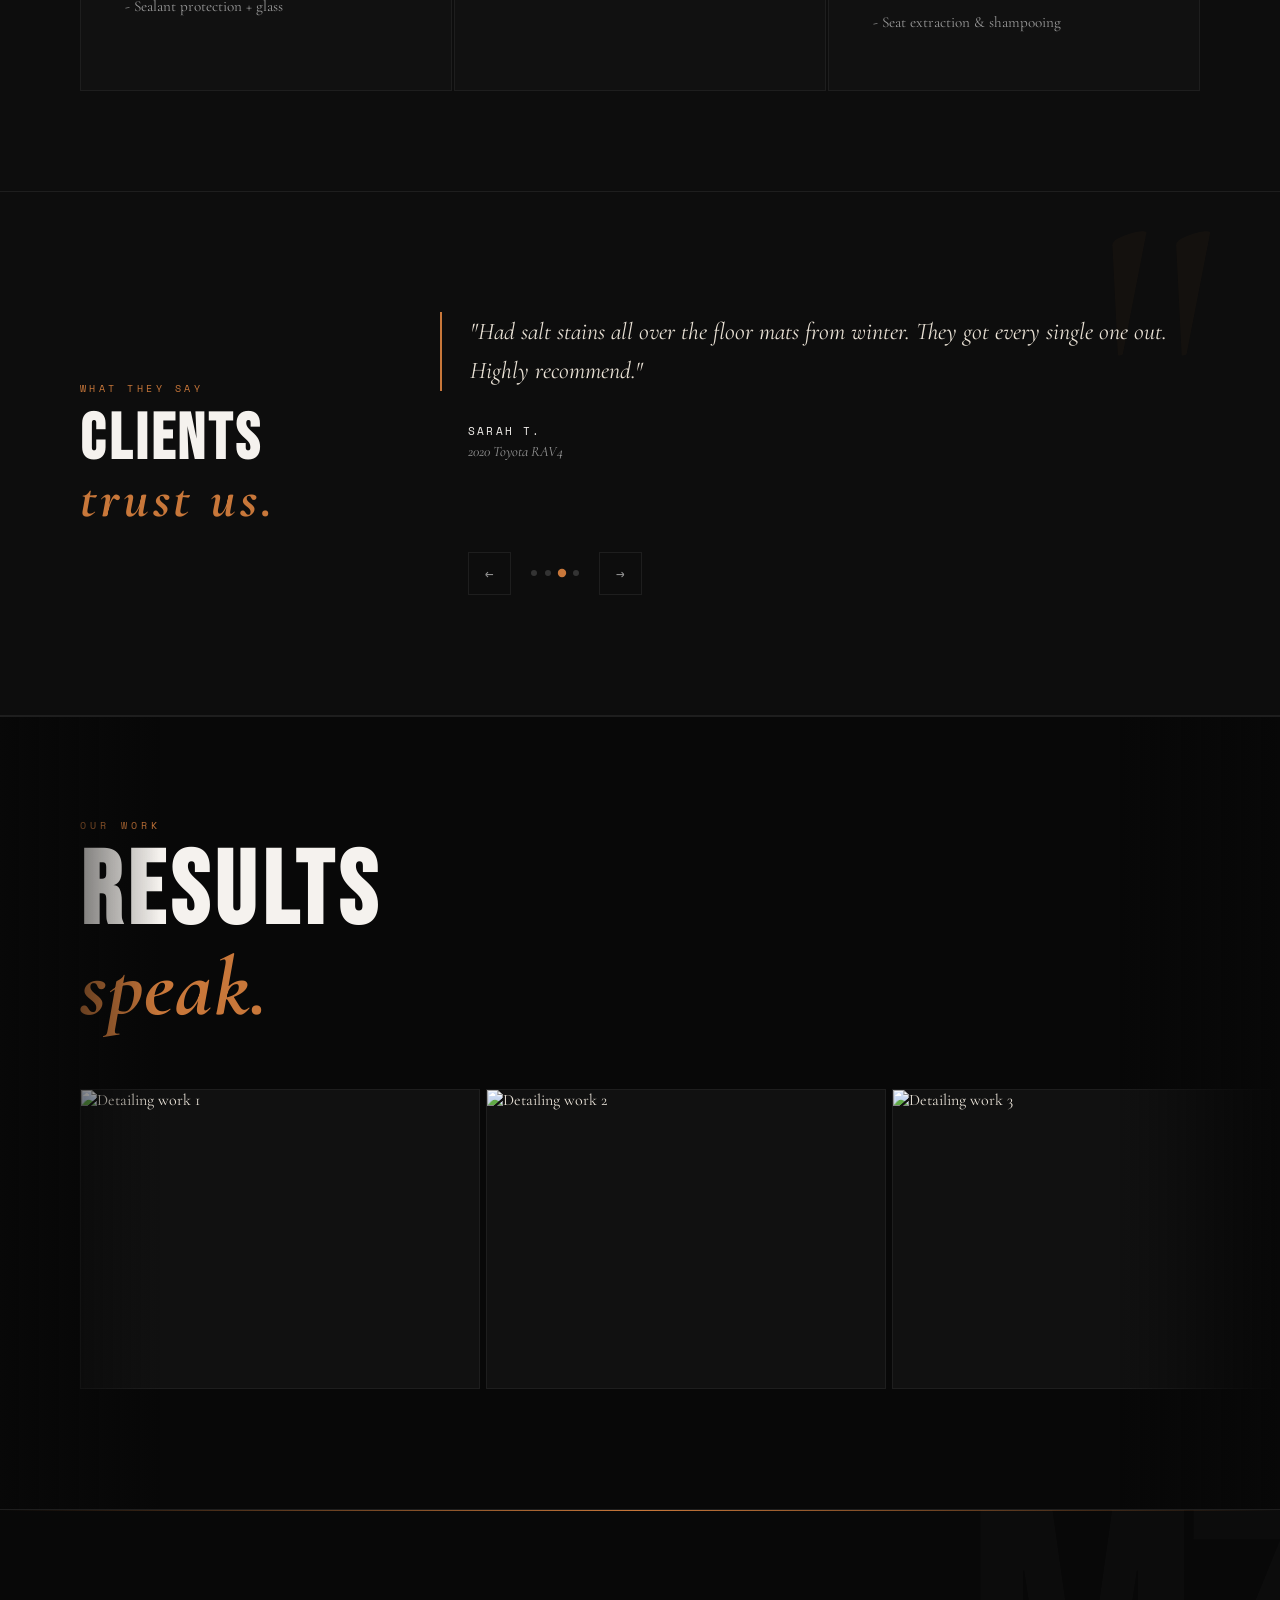
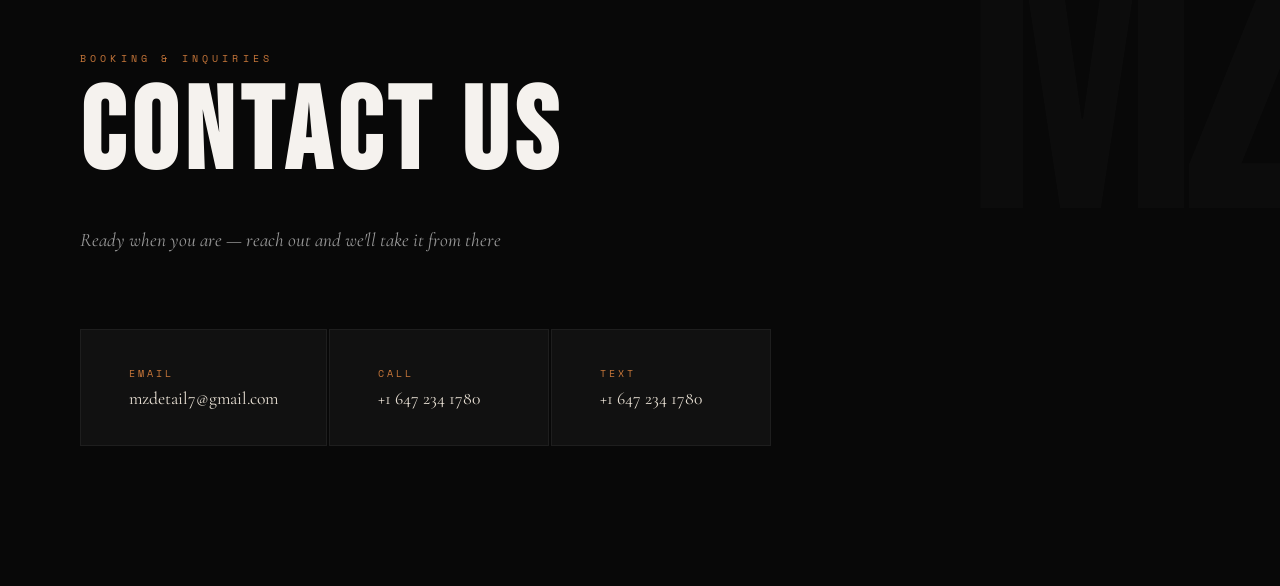
==== commit c6590fcb: "About Page" ====
--- a/index.html
+++ b/index.html
@@ -32,7 +32,7 @@
       <div class="hero-line"></div>
       <p> Where obsession meets finish.</p>
       <h3> Cars Detailed: </h3>
-      <h3 class="counter" data-target="2">0</h3>
+      <h3 class="counter" data-target="29">0</h3>
     </div>
   </section>
 
--- a/style.css
+++ b/style.css
@@ -354,7 +354,7 @@
 .ba-slider {
   position: relative;
   width: 100%;
-  max-width: 900px;
+  max-width: 1300px;
   height: 520px;
   overflow: hidden;
   border: 1px solid var(--border);
@@ -1927,4 +1927,265 @@
 
   /* Cards always visible on touch — no scroll reveal needed */
   .card { opacity: 1; transform: none; }
+}
+
+/* ── MODEL VIEWER SPINNER ────────────────────────────────── */
+.vehicle-preview {
+  position: relative;
+}
+
+.vehicle-preview::after {
+  content: '';
+  position: absolute;
+  top: 50%; left: 50%;
+  width: 36px; height: 36px;
+  margin: -18px 0 0 -18px;
+  border: 2px solid var(--border);
+  border-top-color: var(--copper);
+  border-radius: 50%;
+  opacity: 0;
+  pointer-events: none;
+  transition: opacity 0.3s;
+  animation: spinnerRotate 0.8s linear infinite;
+  z-index: 5;
+}
+
+.vehicle-preview.loading::after { opacity: 1; }
+
+@keyframes spinnerRotate {
+  to { transform: rotate(360deg); }
+}
+
+/* ── TESTIMONIALS ────────────────────────────────────────── */
+.testimonials {
+  position: relative;
+  z-index: 3;
+  background: var(--deep);
+  border-top: 1px solid var(--border);
+  border-bottom: 1px solid var(--border);
+  padding: 120px 80px;
+  overflow: hidden;
+}
+
+.testimonials::before {
+  content: '"';
+  position: absolute;
+  top: -40px; right: 60px;
+  font-family: var(--ff-serif);
+  font-size: 28rem;
+  line-height: 1;
+  color: rgba(200,119,58,0.04);
+  pointer-events: none;
+}
+
+.testimonials-inner {
+  max-width: 1200px;
+  margin: 0 auto;
+  display: grid;
+  grid-template-columns: 280px 1fr;
+  gap: 80px;
+  align-items: center;
+}
+
+.testimonials-eyebrow {
+  display: block;
+  font-family: var(--ff-mono);
+  font-size: 0.62rem;
+  letter-spacing: 0.35em;
+  color: var(--copper);
+  margin-bottom: 16px;
+}
+
+.testimonials-title {
+  font-family: var(--ff-display);
+  font-size: clamp(2.8rem, 5vw, 4.5rem);
+  line-height: 0.88;
+  letter-spacing: 0.06em;
+  color: var(--white);
+}
+
+.testimonials-title em {
+  font-family: var(--ff-serif);
+  font-style: italic;
+  color: var(--copper);
+  font-size: 0.85em;
+}
+
+/* Stage */
+.testimonials-stage {
+  position: relative;
+}
+
+.testimonials-track {
+  position: relative;
+  min-height: 200px;
+}
+
+.testimonial-card {
+  position: absolute;
+  inset: 0;
+  opacity: 0;
+  transform: translateX(24px);
+  transition: opacity 0.6s var(--ease-out), transform 0.6s var(--ease-out);
+  pointer-events: none;
+  display: flex;
+  flex-direction: column;
+  gap: 32px;
+  justify-content: center;
+}
+
+.testimonial-card.active {
+  opacity: 1;
+  transform: translateX(0);
+  pointer-events: all;
+  position: relative;
+}
+
+.testimonial-quote {
+  font-family: var(--ff-serif);
+  font-style: italic;
+  font-size: clamp(1.15rem, 2.2vw, 1.5rem);
+  color: var(--bone);
+  line-height: 1.65;
+  border-left: 2px solid var(--copper);
+  padding-left: 28px;
+}
+
+.testimonial-author {
+  display: flex;
+  flex-direction: column;
+  gap: 4px;
+  padding-left: 28px;
+}
+
+.testimonial-name {
+  font-family: var(--ff-mono);
+  font-size: 0.68rem;
+  letter-spacing: 0.2em;
+  color: var(--white);
+  text-transform: uppercase;
+}
+
+.testimonial-vehicle {
+  font-family: var(--ff-serif);
+  font-size: 0.9rem;
+  color: var(--steel);
+  font-style: italic;
+}
+
+/* Controls */
+.testimonials-controls {
+  display: flex;
+  align-items: center;
+  gap: 20px;
+  margin-top: 40px;
+  padding-left: 28px;
+}
+
+.testimonials-prev,
+.testimonials-next {
+  font-family: var(--ff-mono);
+  font-size: 0.9rem;
+  color: var(--steel);
+  padding: 10px 16px;
+  border: 1px solid var(--border);
+  background: transparent;
+  transition: color 0.2s, border-color 0.2s, transform 0.2s;
+  cursor: pointer;
+}
+
+.testimonials-prev:hover { color: var(--copper); border-color: var(--copper); transform: translateX(-3px); }
+.testimonials-next:hover { color: var(--copper); border-color: var(--copper); transform: translateX(3px); }
+
+.testimonials-dots {
+  display: flex;
+  gap: 8px;
+  align-items: center;
+}
+
+.testimonial-dot {
+  width: 6px; height: 6px;
+  border-radius: 50%;
+  background: var(--muted);
+  border: none;
+  cursor: pointer;
+  transition: background 0.3s, transform 0.3s;
+  padding: 0;
+}
+
+.testimonial-dot.active {
+  background: var(--copper);
+  transform: scale(1.4);
+}
+
+/* ── FORM VALIDATION ─────────────────────────────────────── */
+.booking-field input.invalid,
+.booking-field select.invalid,
+.booking-field textarea.invalid {
+  border-color: #c0392b;
+  box-shadow: 0 0 0 1px #c0392b;
+}
+
+.booking-field input.valid,
+.booking-field select.valid,
+.booking-field textarea.valid {
+  border-color: #27ae60;
+}
+
+.field-error {
+  font-family: var(--ff-mono);
+  font-size: 0.58rem;
+  letter-spacing: 0.1em;
+  color: #e74c3c;
+  margin-top: 4px;
+  display: block;
+  animation: errorSlide 0.3s var(--ease-out);
+}
+
+@keyframes errorSlide {
+  from { opacity: 0; transform: translateY(-4px); }
+  to   { opacity: 1; transform: translateY(0); }
+}
+
+/* Responsive testimonials */
+@media (max-width: 768px) {
+  .testimonials { padding: 80px 24px; }
+  .testimonials::before { display: none; }
+
+  .testimonials-inner {
+    grid-template-columns: 1fr;
+    gap: 40px;
+  }
+
+  .testimonials-track { min-height: 260px; }
+  .testimonial-quote  { font-size: 1.05rem; }
+}
+
+@media (max-width: 480px) {
+  .testimonials { padding: 60px 20px; }
+  .testimonials-track { min-height: 300px; }
+  .testimonial-quote { padding-left: 20px; }
+  .testimonial-author { padding-left: 20px; }
+  .testimonials-controls { padding-left: 20px; }
+}
+
+/* ── FIX AUTOFILL & INPUT WHITE FLASH ────────────────────── */
+.booking-field input:-webkit-autofill,
+.booking-field input:-webkit-autofill:hover,
+.booking-field input:-webkit-autofill:focus,
+.booking-field input:-webkit-autofill:active,
+.booking-field select:-webkit-autofill,
+.booking-field textarea:-webkit-autofill {
+  -webkit-box-shadow: 0 0 0 1000px var(--deep) inset !important;
+  -webkit-text-fill-color: var(--bone) !important;
+  caret-color: var(--bone);
+  border-color: var(--border) !important;
+  transition: background-color 9999s ease-in-out 0s;
+}
+
+/* Also kill the white background on focus for non-autofill */
+.booking-field input,
+.booking-field select,
+.booking-field textarea {
+  color-scheme: dark;
 }
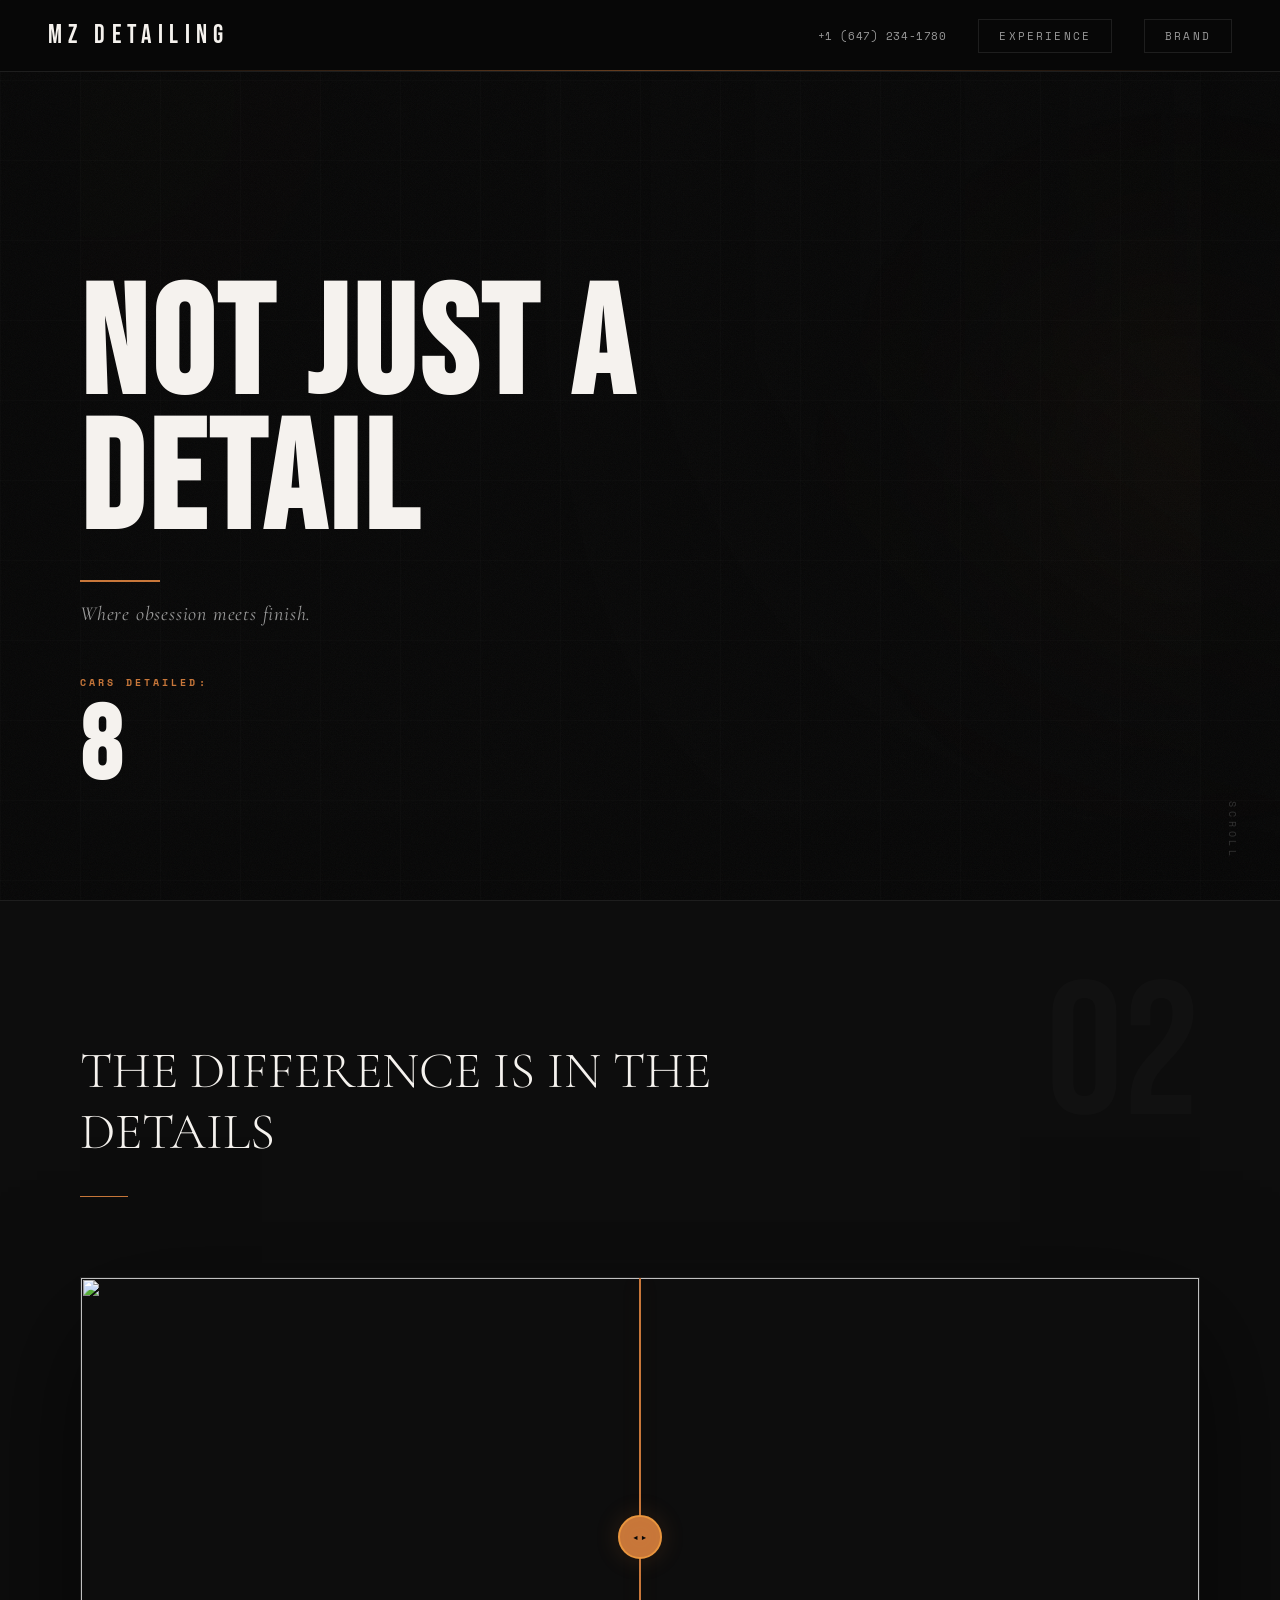
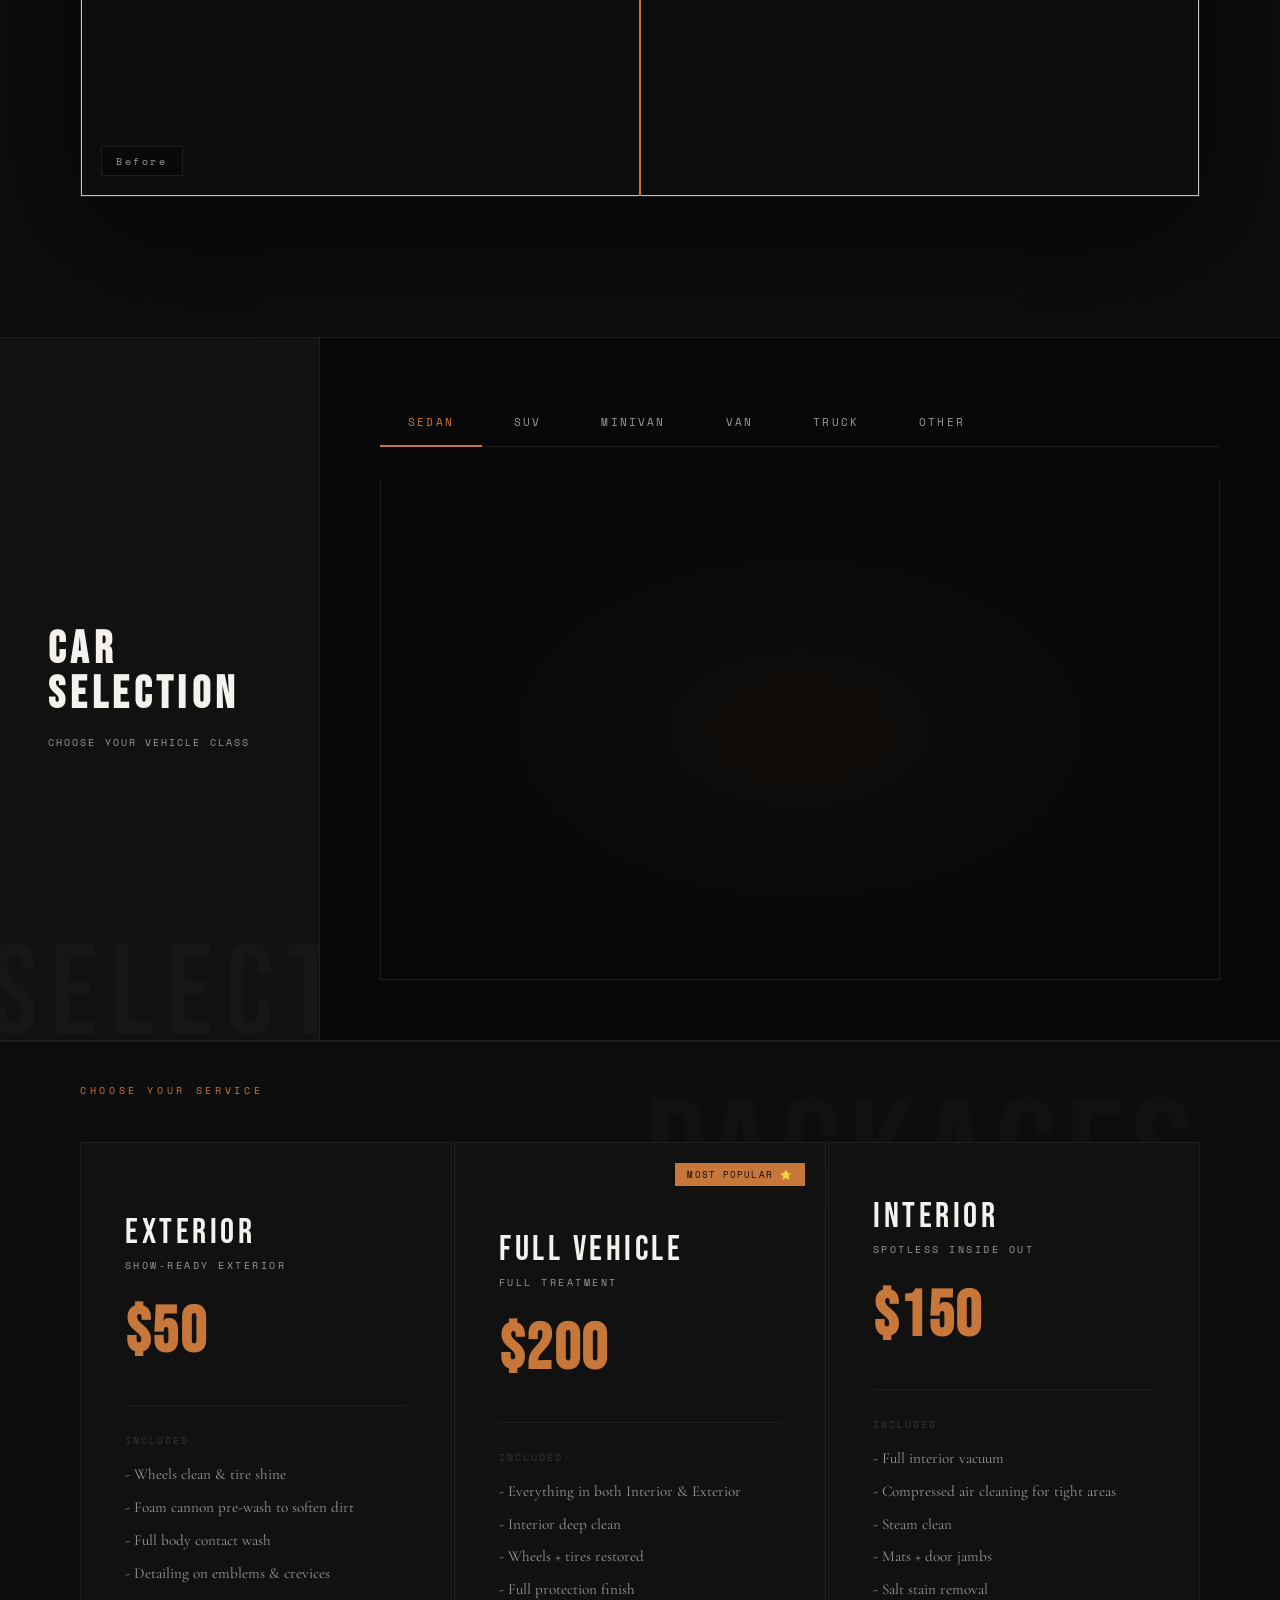
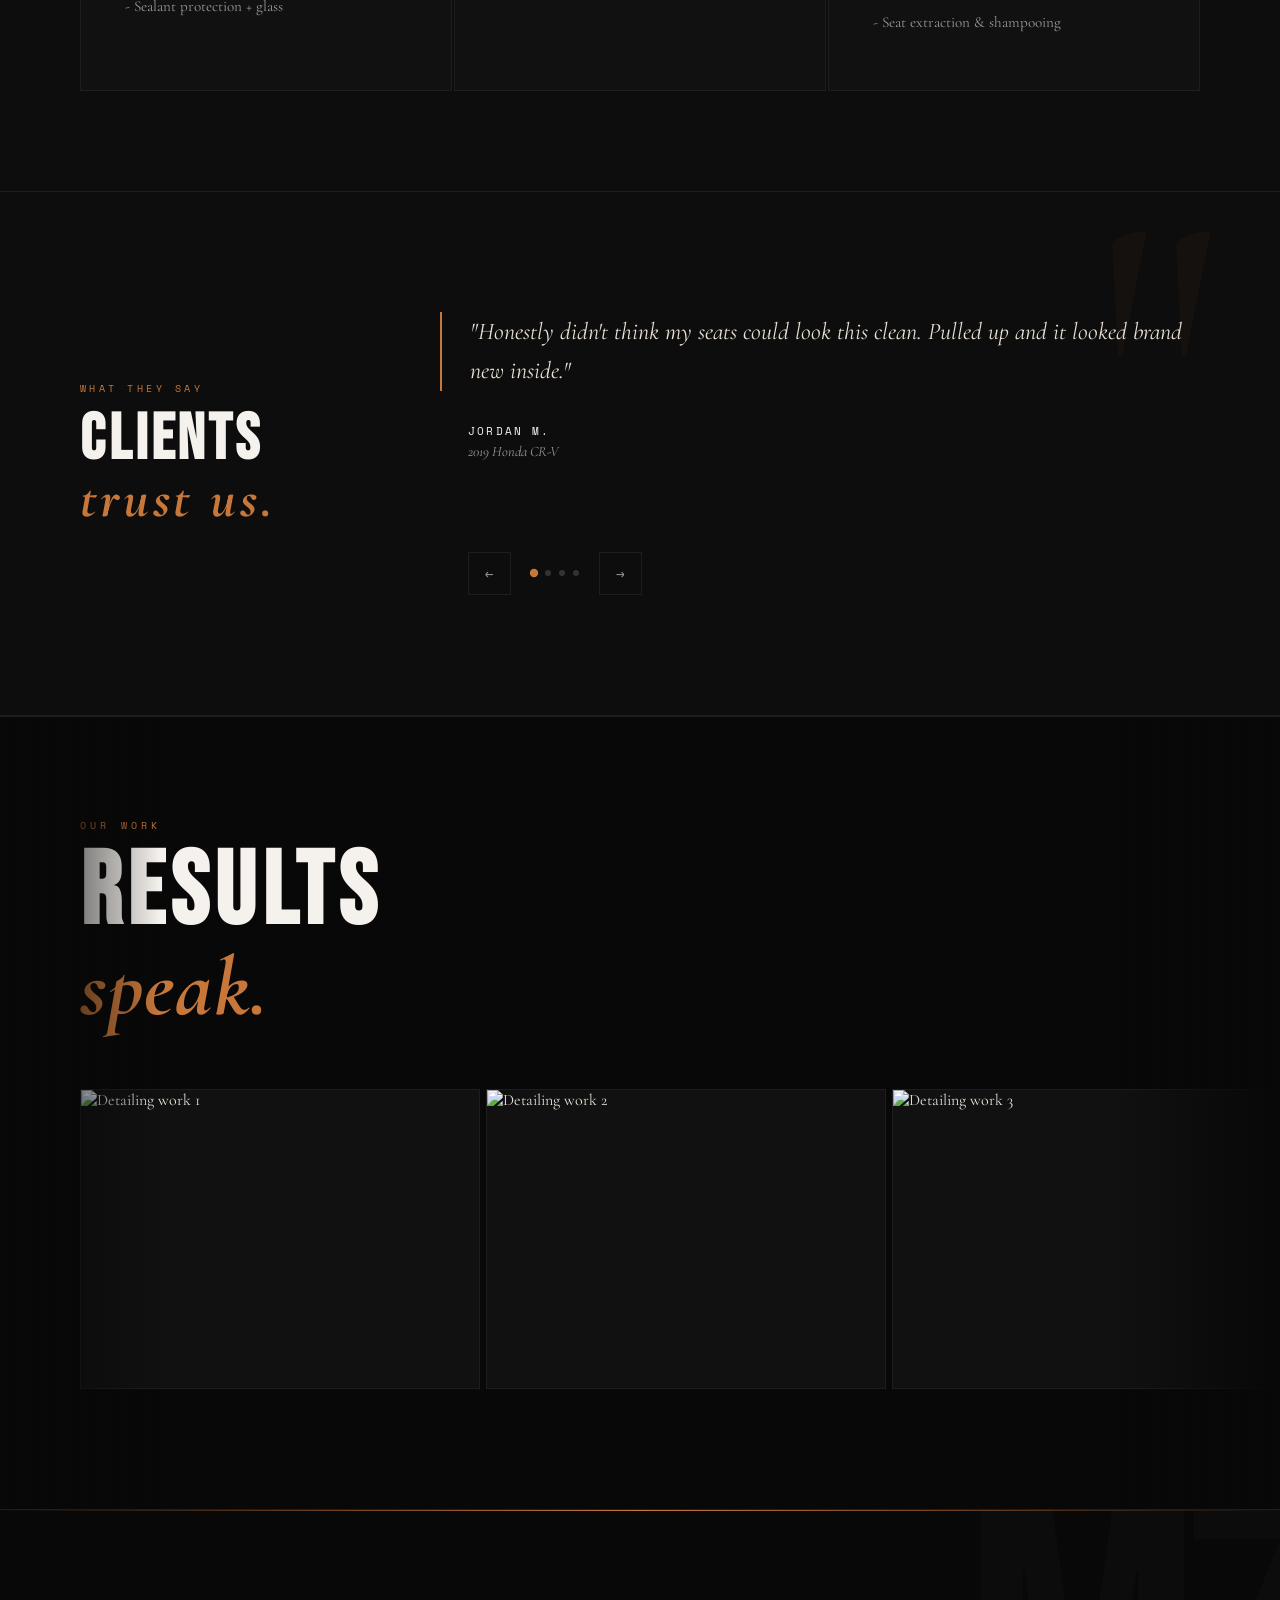
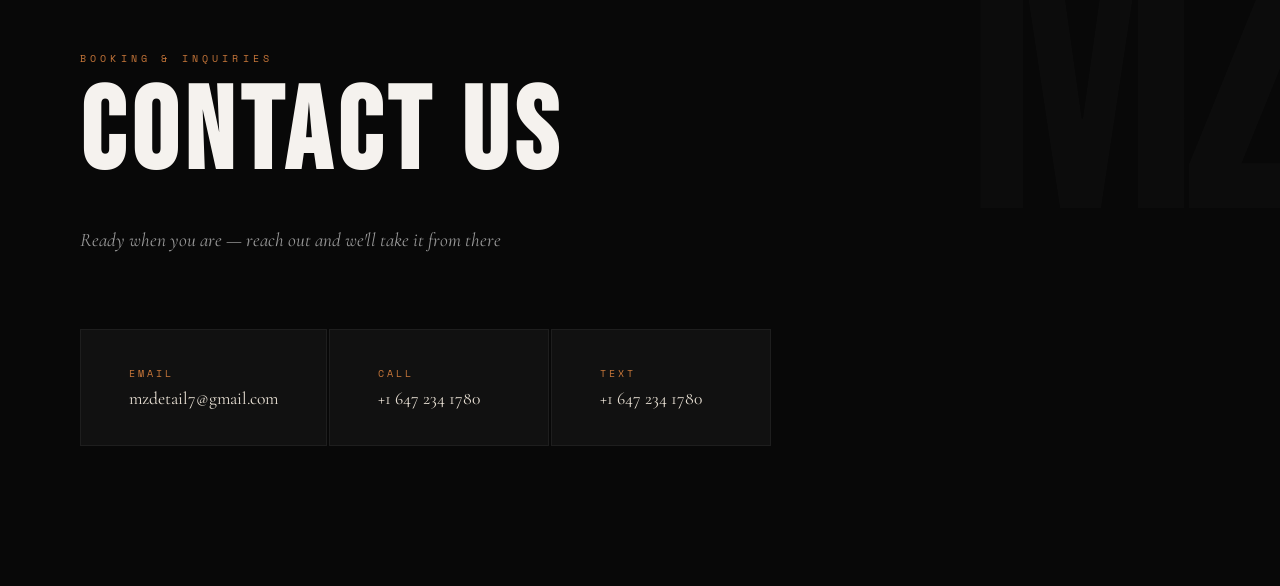
==== commit 6058efe2: "pricing changes.001" ====
--- a/index.html
+++ b/index.html
@@ -23,7 +23,7 @@
   </nav>
 
   <section class="hero">
-    <video autoplay muted loop>
+    <video autoplay muted loop playsinline>
       <source src="car_driving_demo.mp4" type="video/mp4">
     </video>
     <div class="hero-overlay"></div>
@@ -83,6 +83,7 @@
             <button>Sedan</button>
             <button>SUV</button>
             <button>Minivan</button>
+            <button>Van</button> 
             <button>Truck</button>
             <button>Other</button>
           </div>
--- a/style.css
+++ b/style.css
@@ -323,6 +323,8 @@
   color: rgba(255,255,255,0.02);
   line-height: 1;
   pointer-events: none;
+  overflow: hidden;
+  max-width: 100%;
 }
 
 .statement-content {
@@ -2188,4 +2190,48 @@
 .booking-field select,
 .booking-field textarea {
   color-scheme: dark;
+}
+
+/* ── MOBILE SPECIFIC FIXES ───────────────────────────────── */
+
+/* Hero video — contain properly on phones */
+@media (max-width: 768px) {
+  .hero video {
+    width: 100%;
+    height: 100%;
+    object-fit: cover;
+    object-position: center center;
+  }
+
+  /* Hide ghost numbers that bleed into text */
+  .statement::before { display: none; }
+  .vehicles::before  { display: none; }
+}
+
+/* Model viewer — no pointer events on touch so page scrolls freely */
+@media (hover: none) {
+  .vehicle-preview model-viewer {
+    pointer-events: none;
+    touch-action: pan-y;
+  }
+
+  .vehicle-preview {
+    position: relative;
+  }
+
+  /* Add a subtle label so users know they can't interact */
+  .vehicle-preview::before {
+    content: 'ROTATE DISABLED ON MOBILE';
+    position: absolute;
+    bottom: 12px;
+    left: 50%;
+    transform: translateX(-50%);
+    font-family: var(--ff-mono);
+    font-size: 0.5rem;
+    letter-spacing: 0.2em;
+    color: var(--muted);
+    z-index: 5;
+    white-space: nowrap;
+    pointer-events: none;
+  }
 }
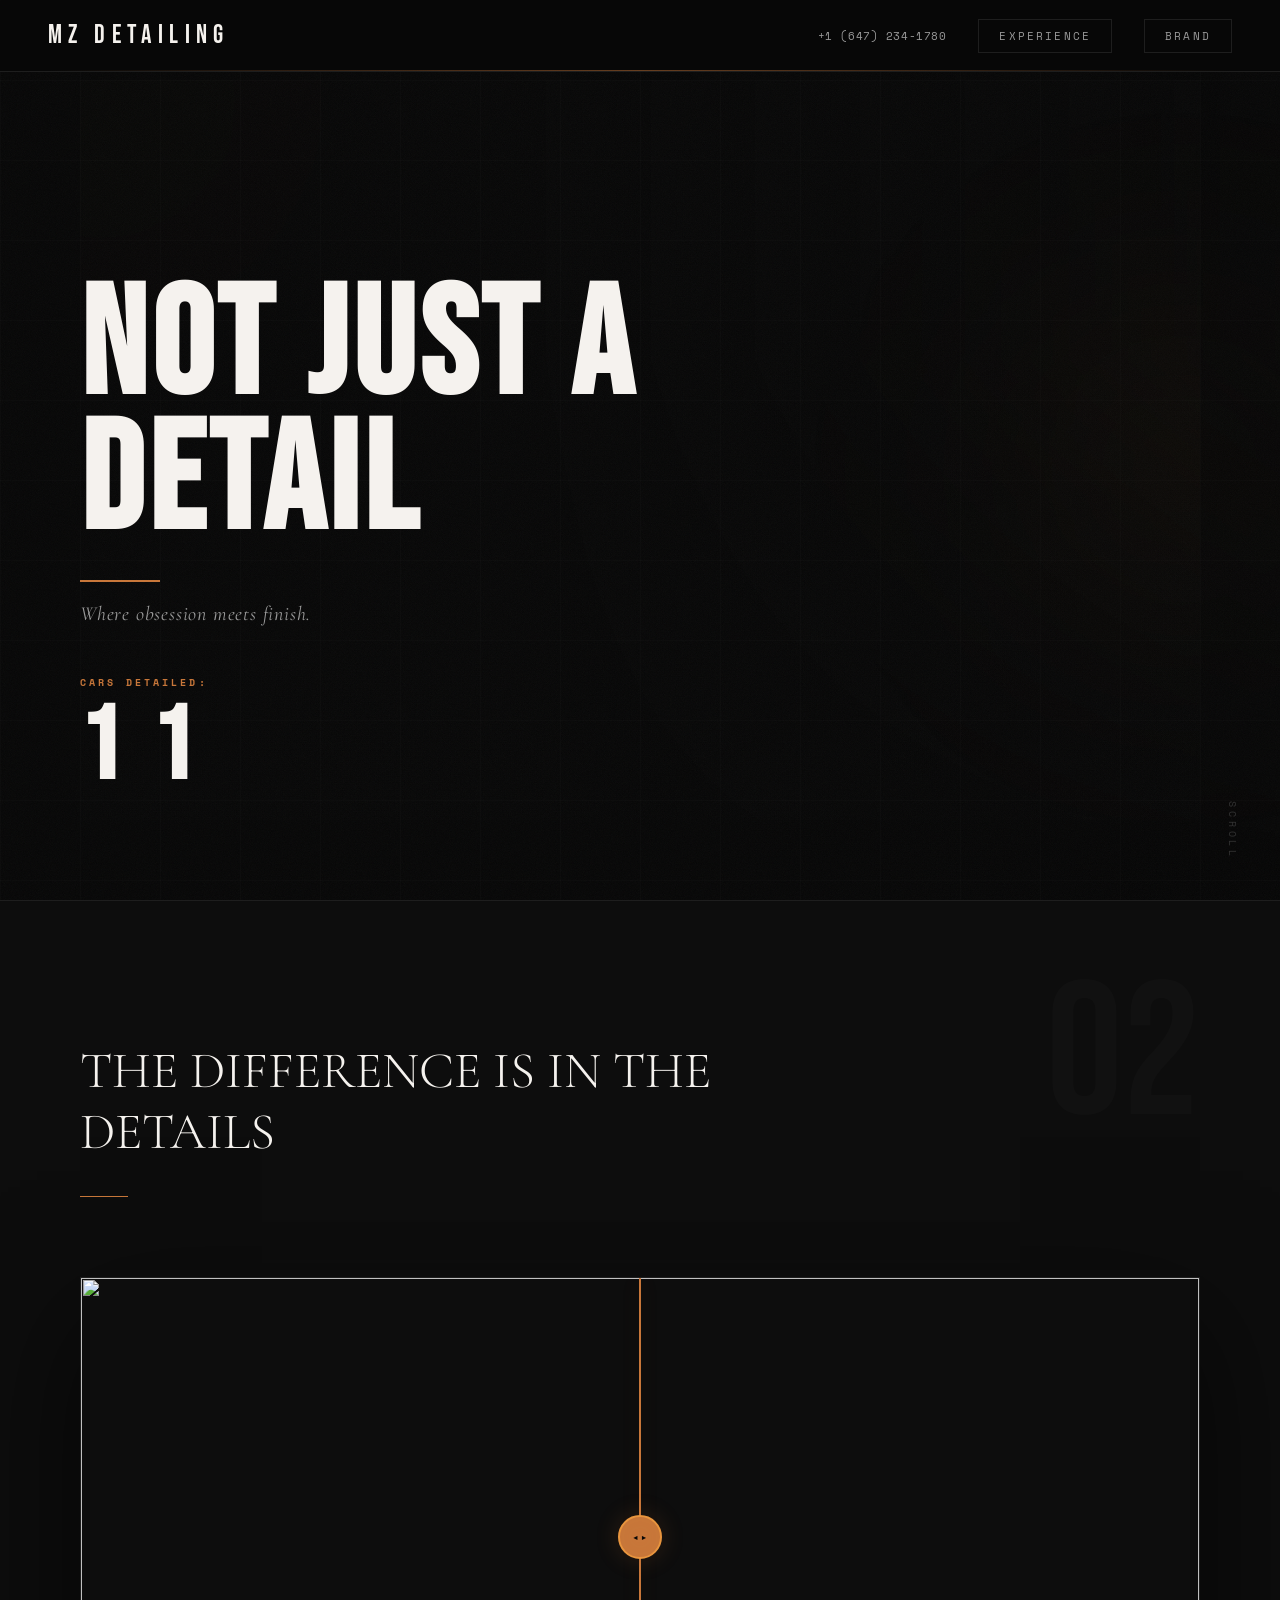
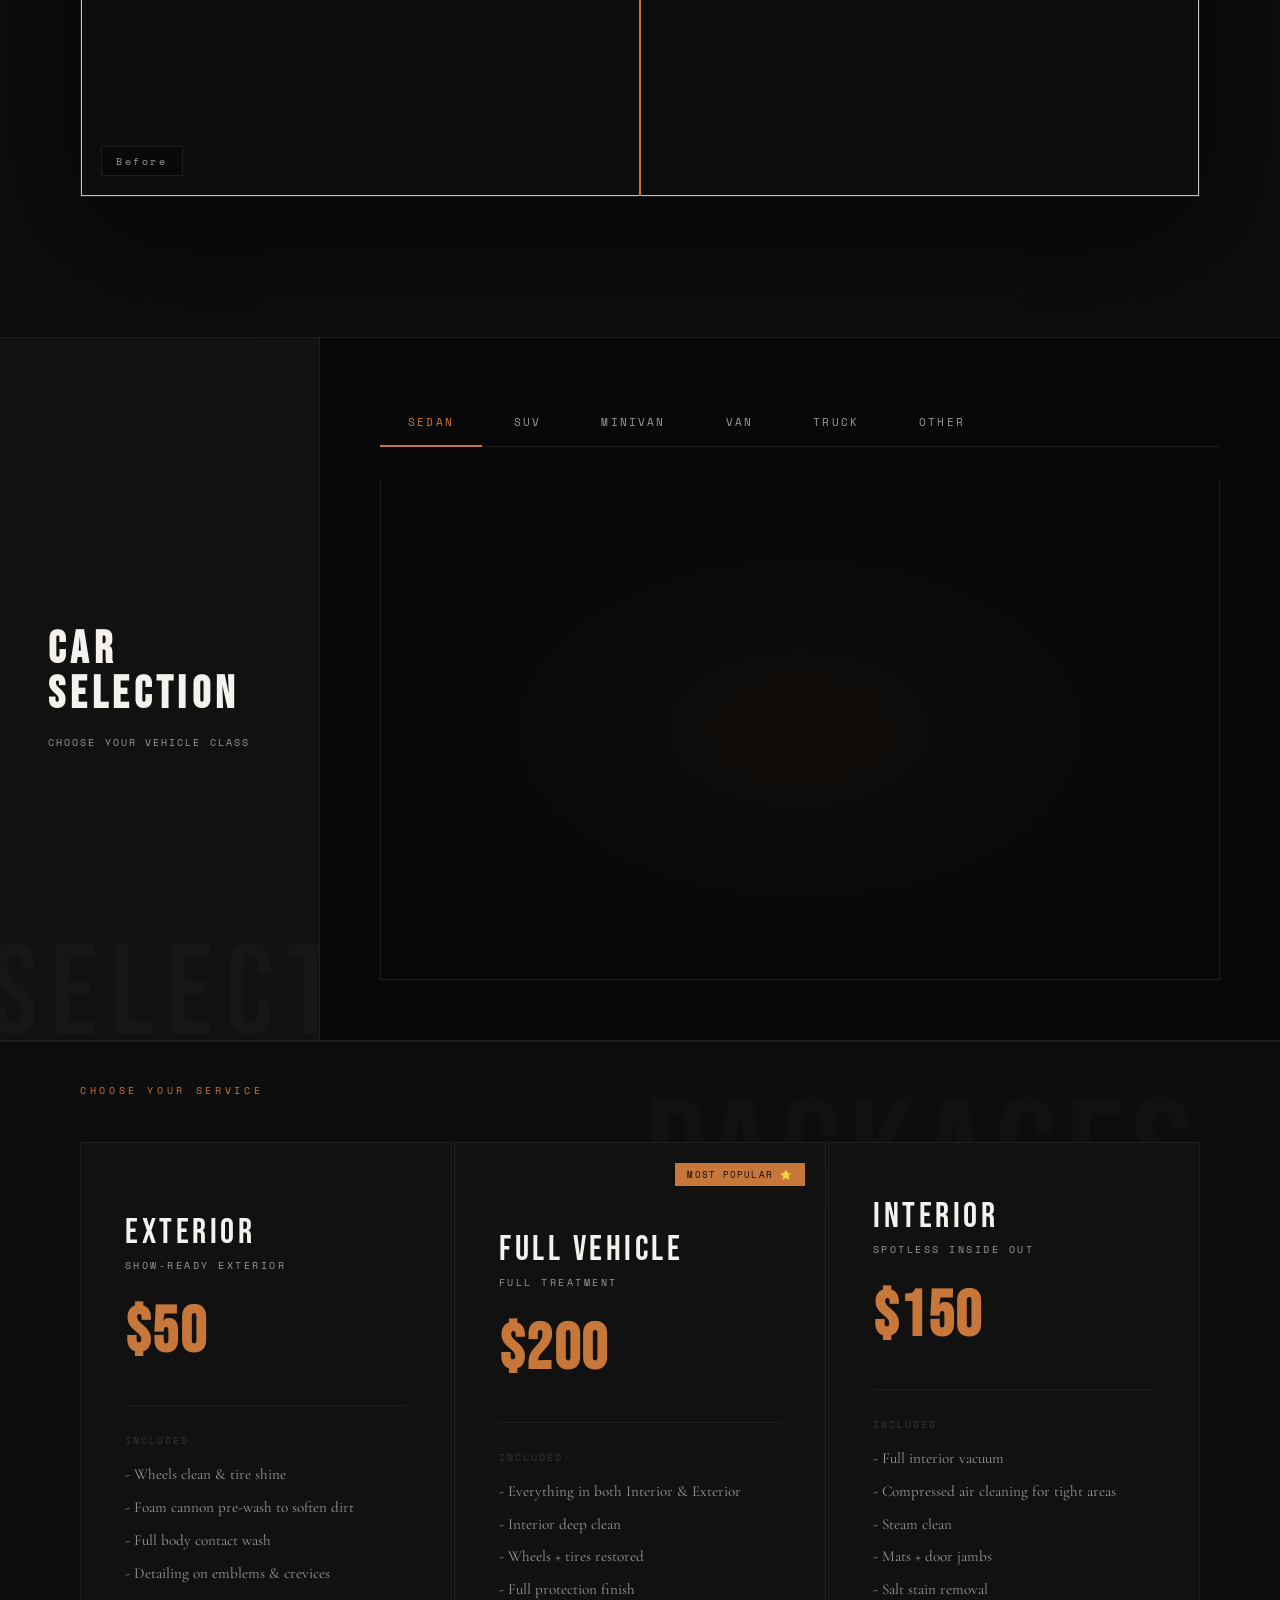
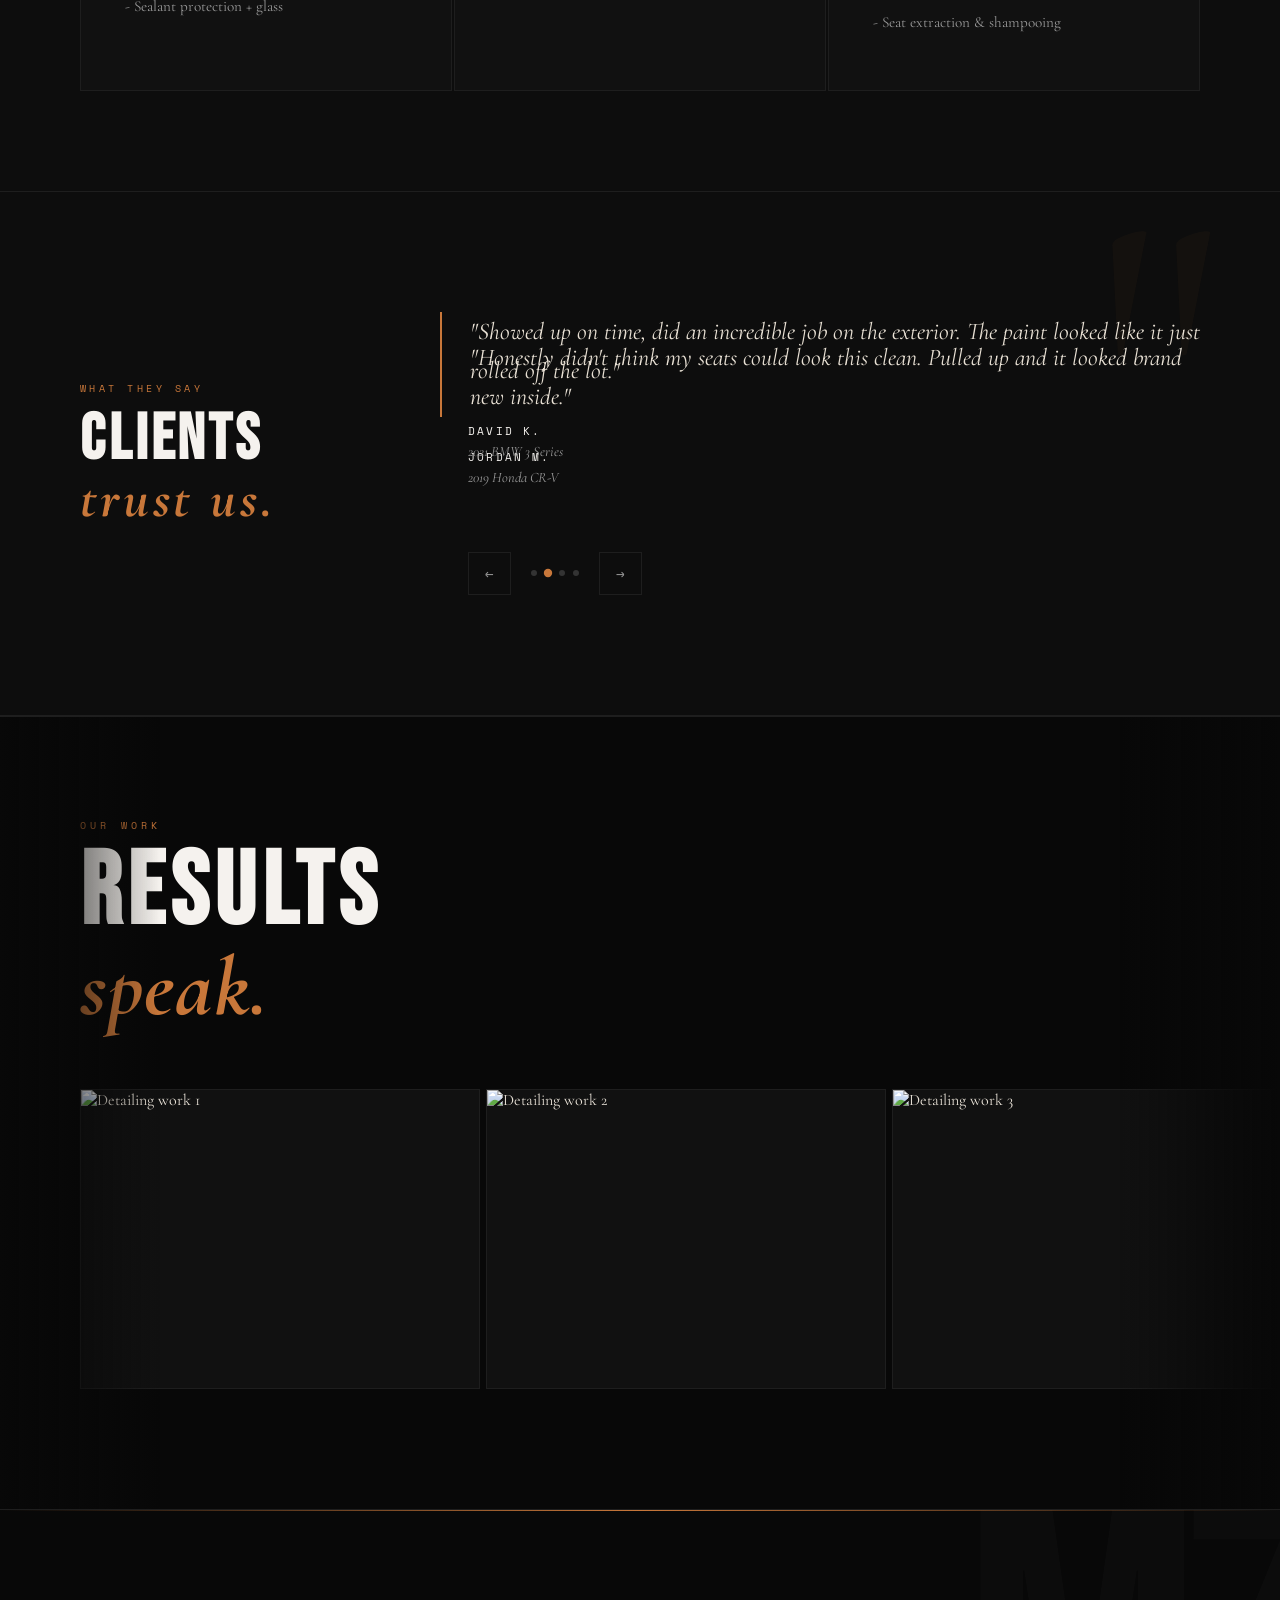
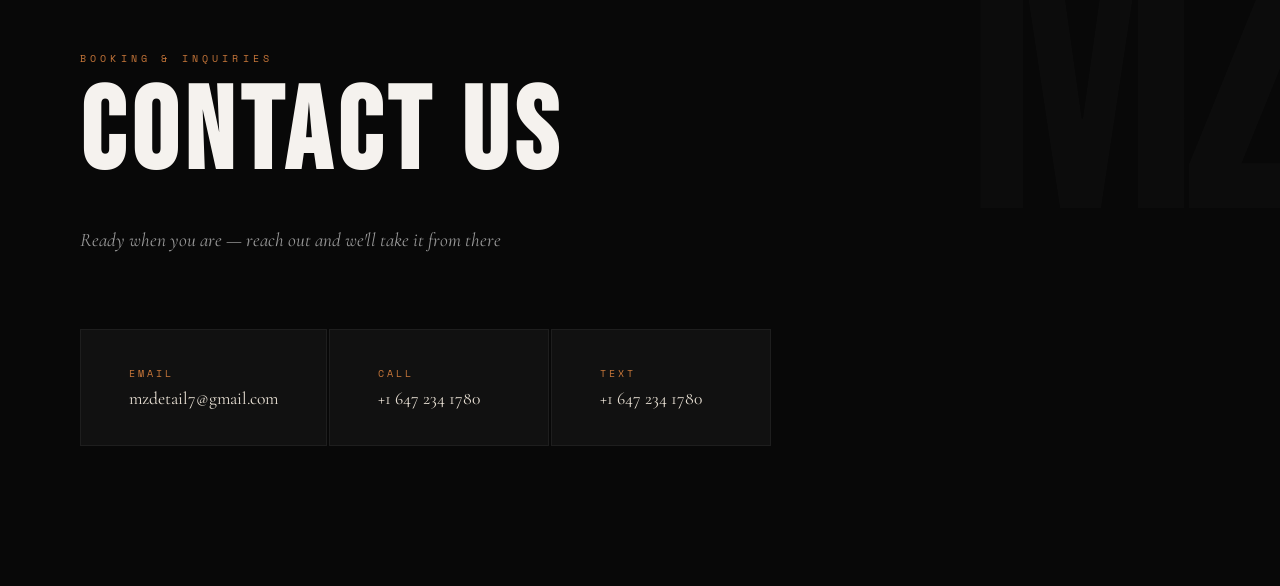
==== commit 31c42a6a: "cloudflare + frontend ratelimiting" ====
--- a/index.html
+++ b/index.html
@@ -4,6 +4,7 @@
   <link rel="stylesheet" href="style.css">
   <meta name="viewport" content="width=device-width, initial-scale=1.0">
   <script src="https://cdn.jsdelivr.net/npm/@emailjs/browser@4/dist/email.min.js"></script>
+  <script src="https://challenges.cloudflare.com/turnstile/v0/api.js" async defer></script>
   <script>emailjs.init("A8CsMW1GfwKB0d1Mt");</script>
 </head>
 
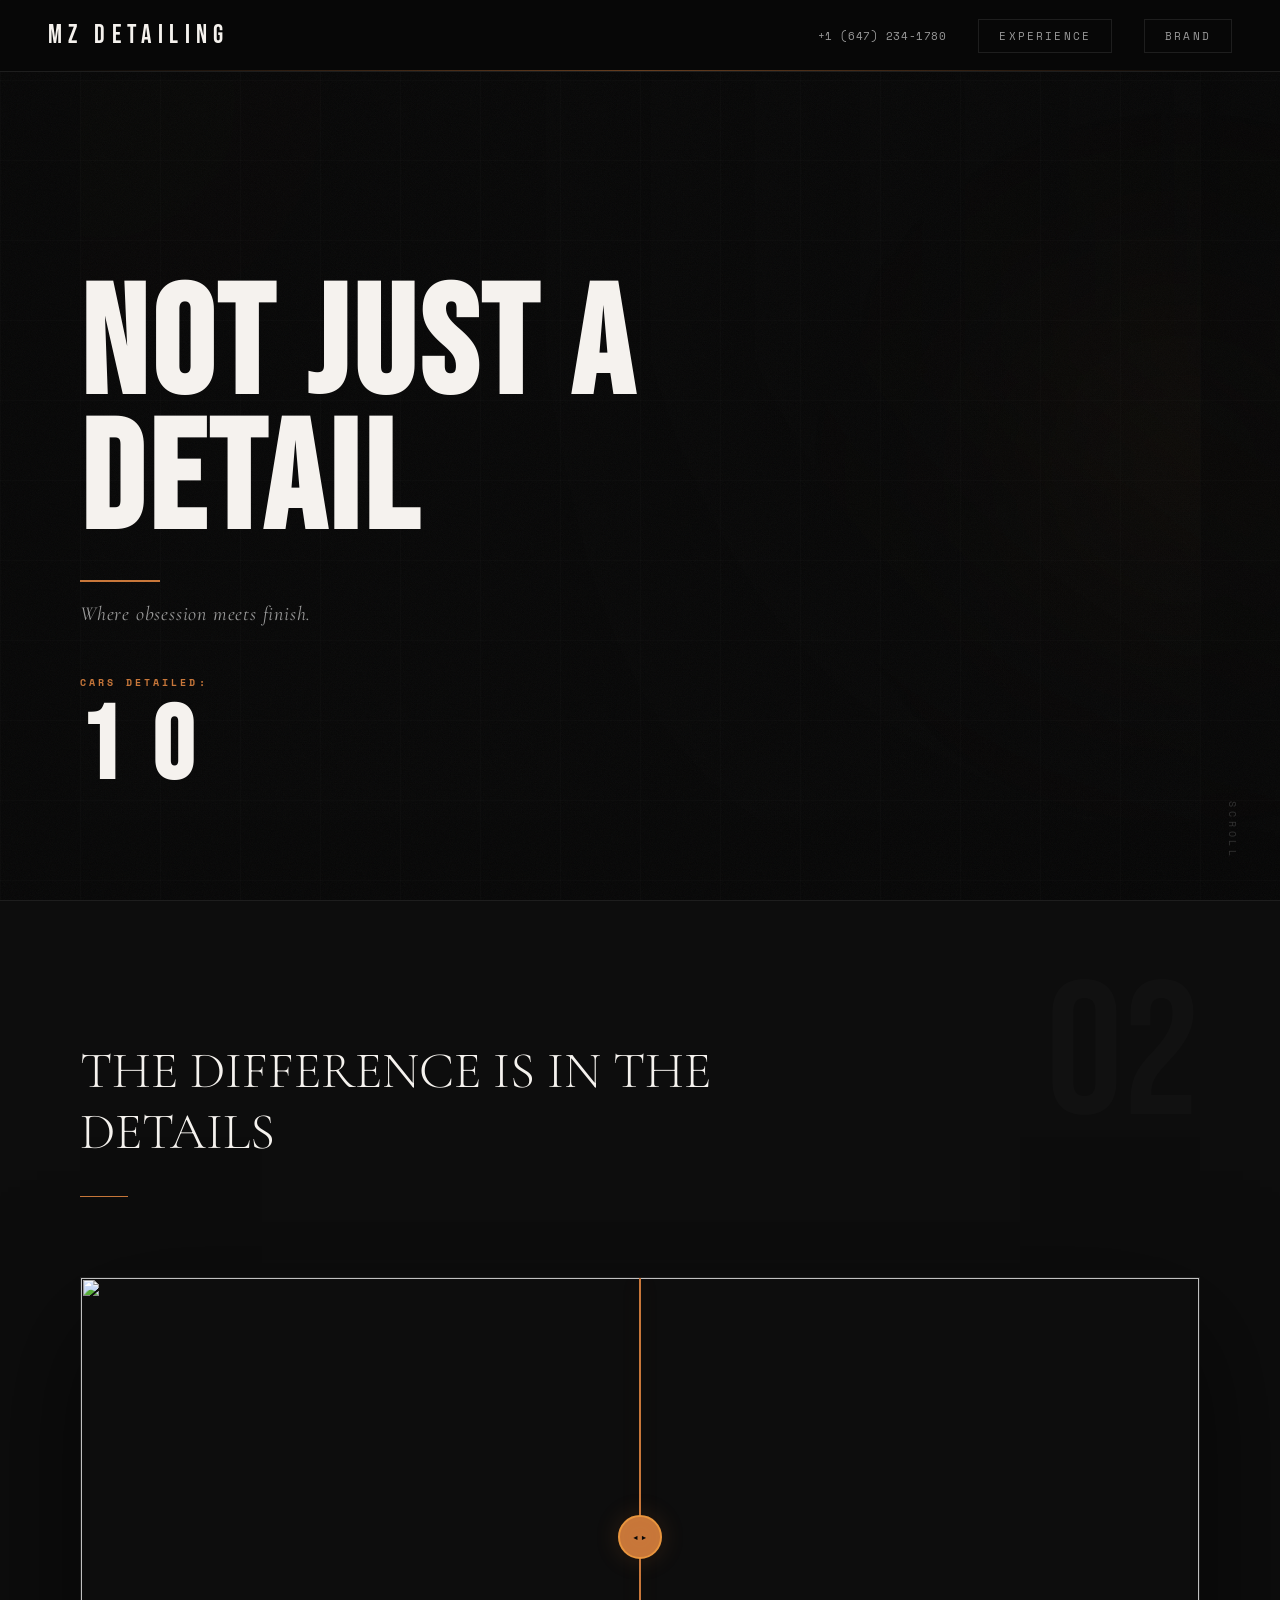
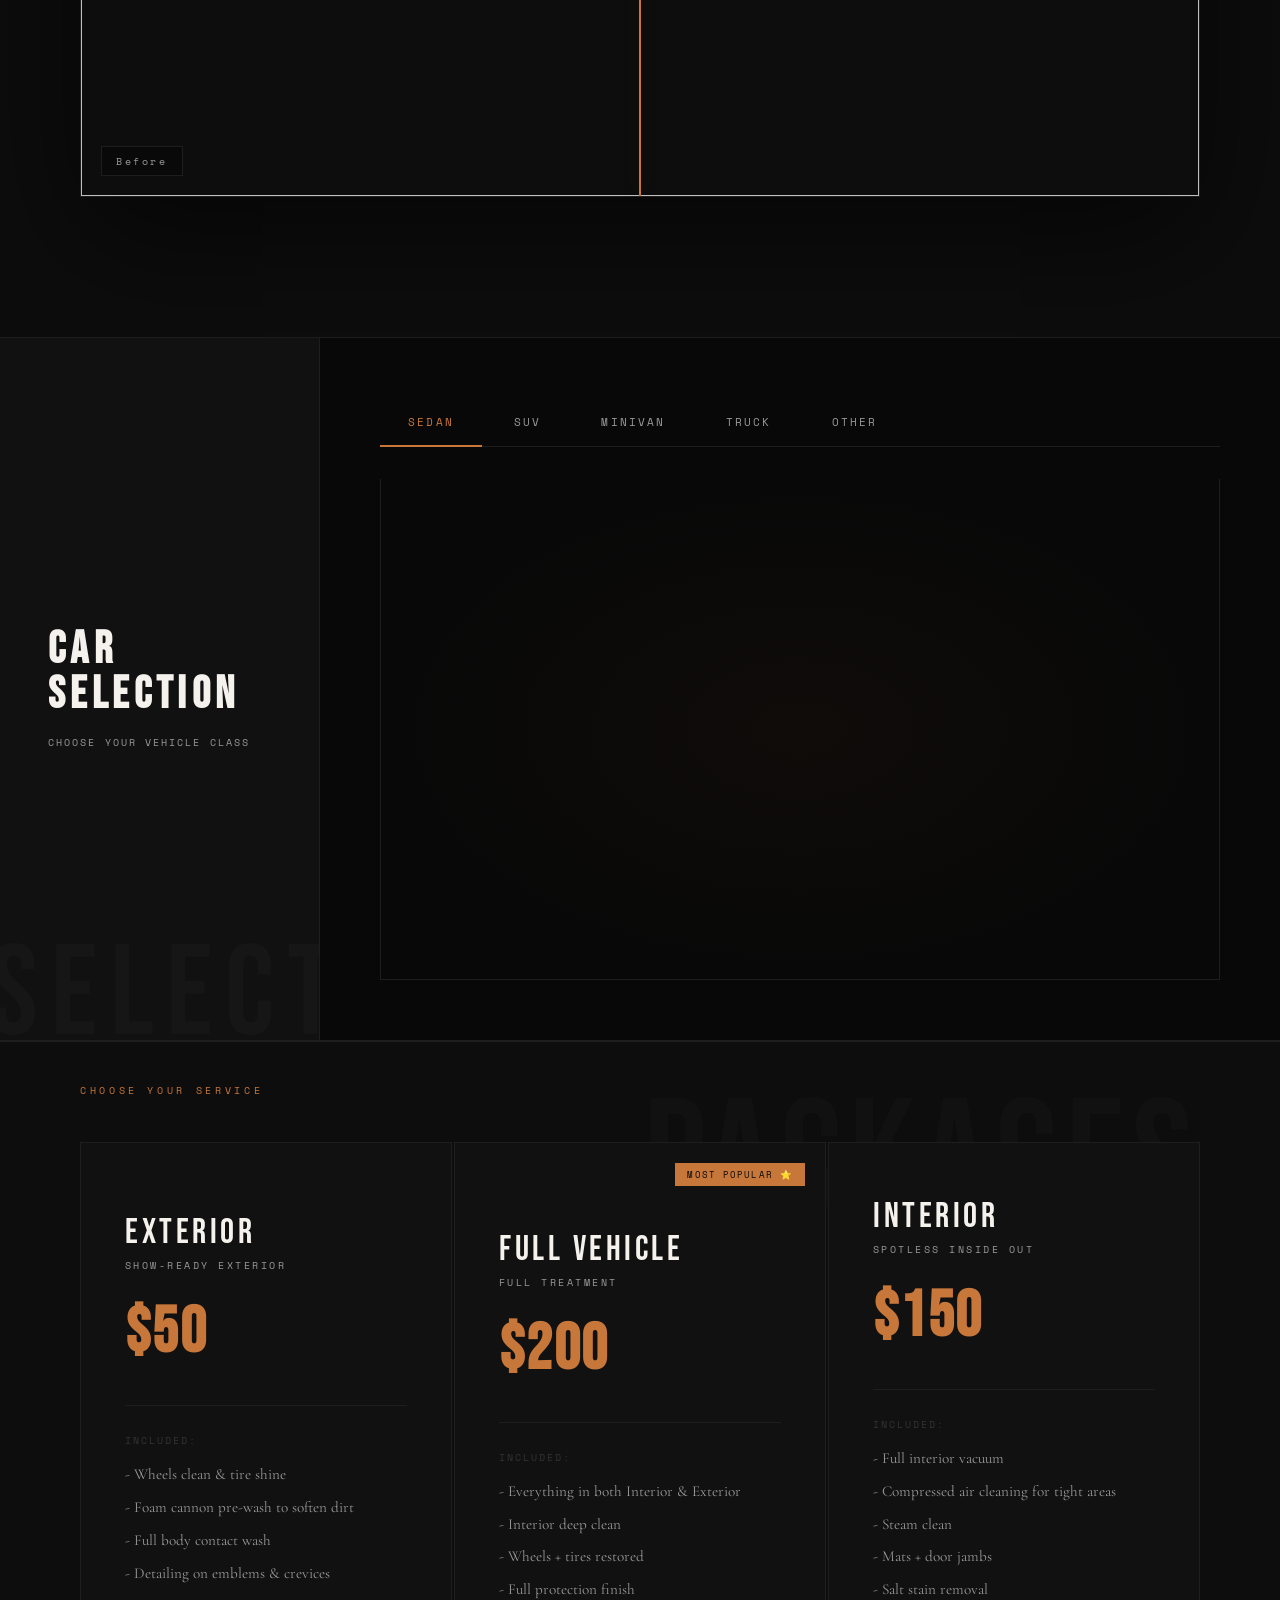
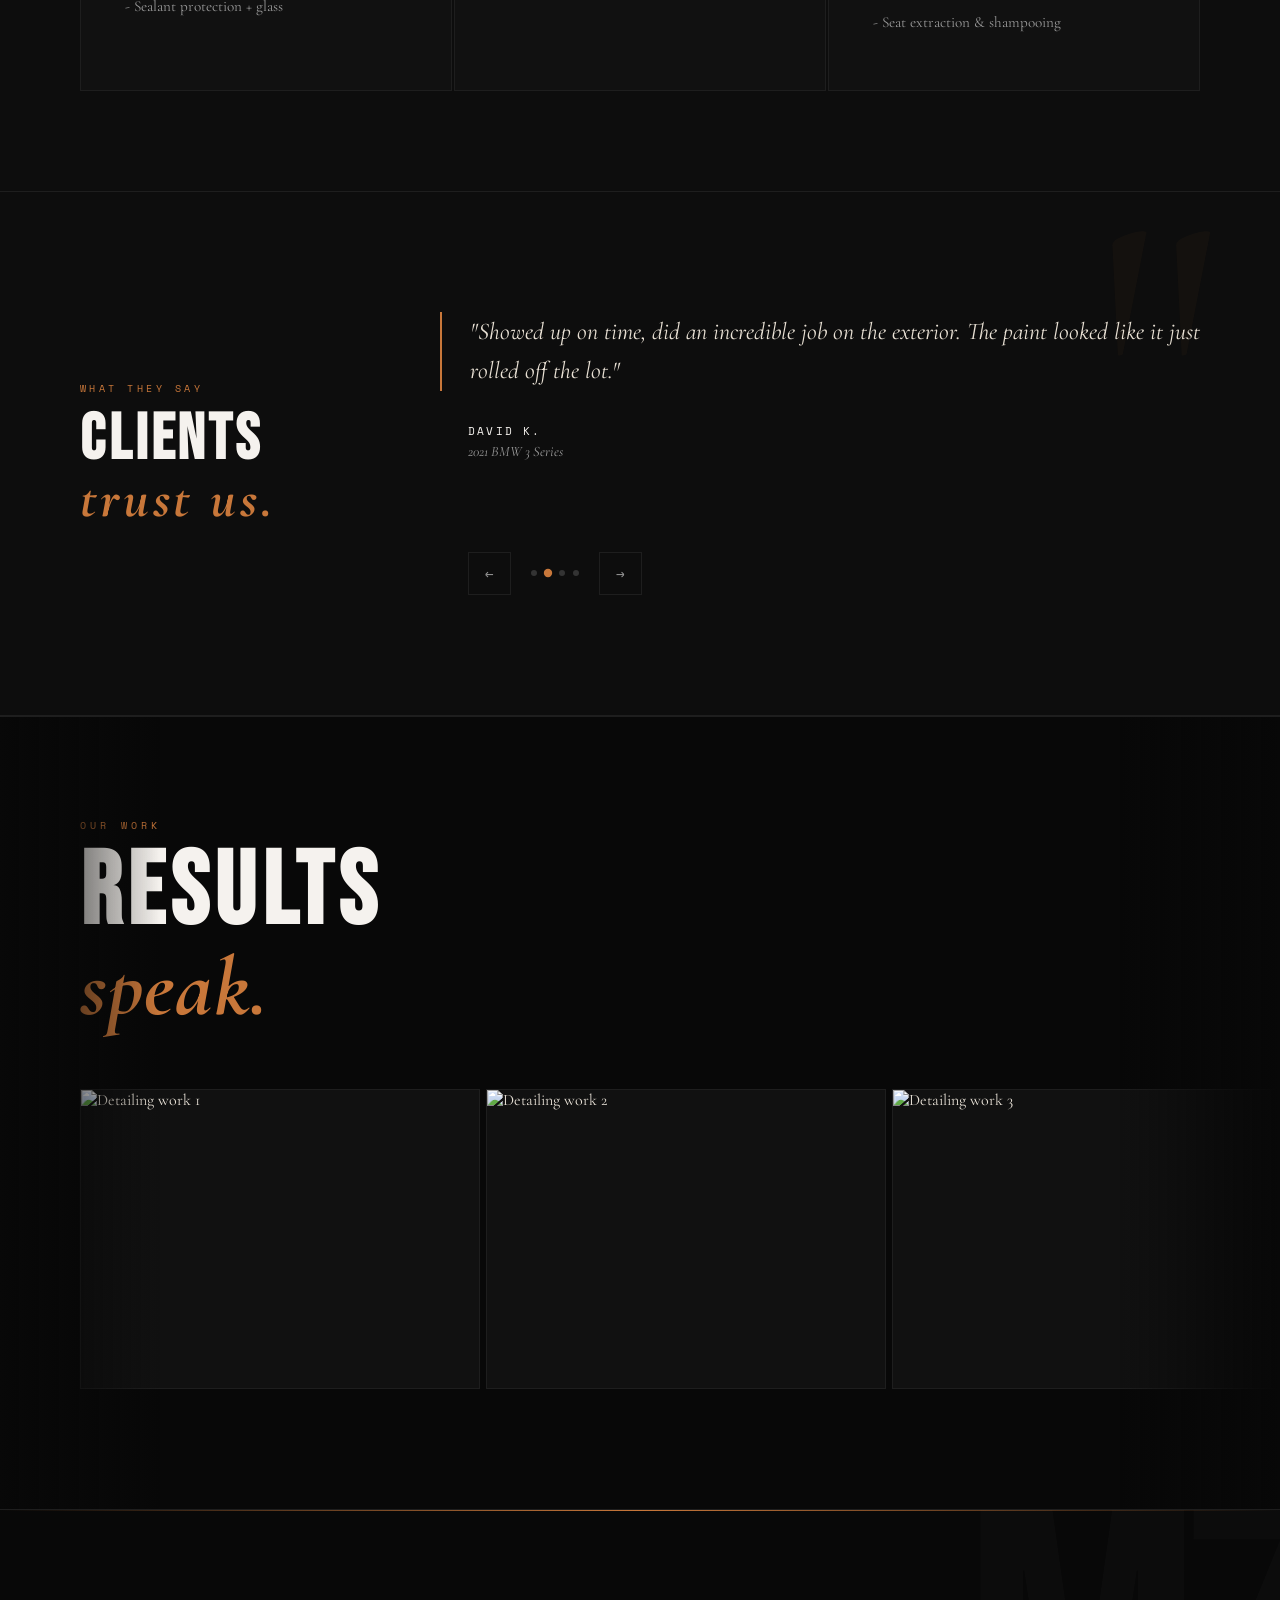
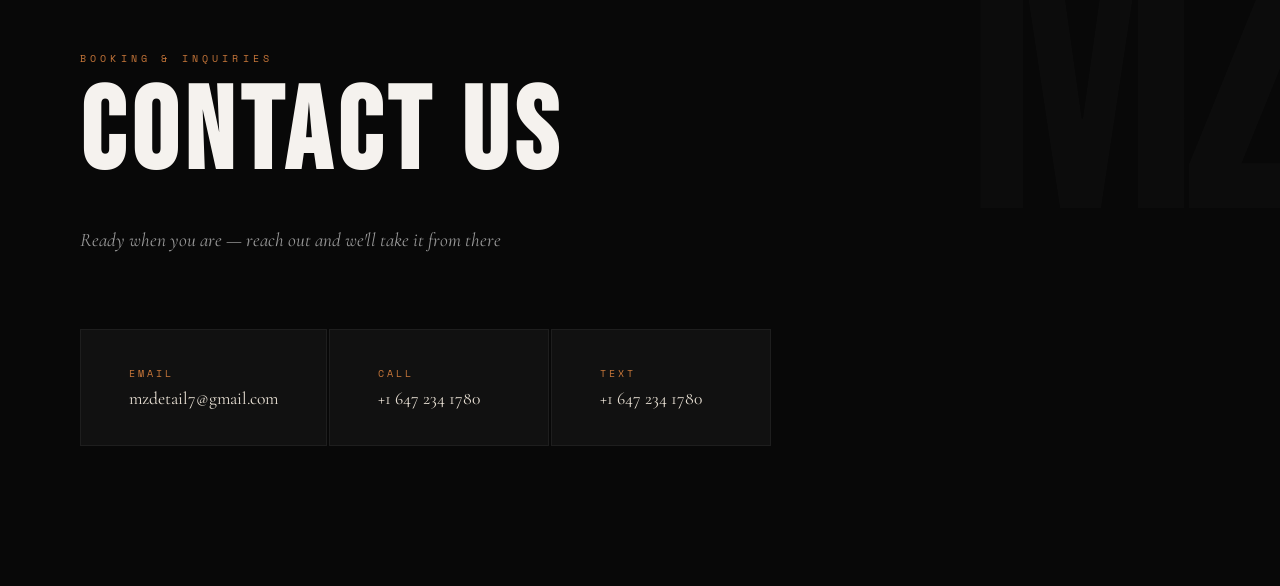
==== commit 6b134d5c: "VAN option removed" ====
--- a/index.html
+++ b/index.html
@@ -84,7 +84,6 @@
             <button>Sedan</button>
             <button>SUV</button>
             <button>Minivan</button>
-            <button>Van</button> 
             <button>Truck</button>
             <button>Other</button>
           </div>
